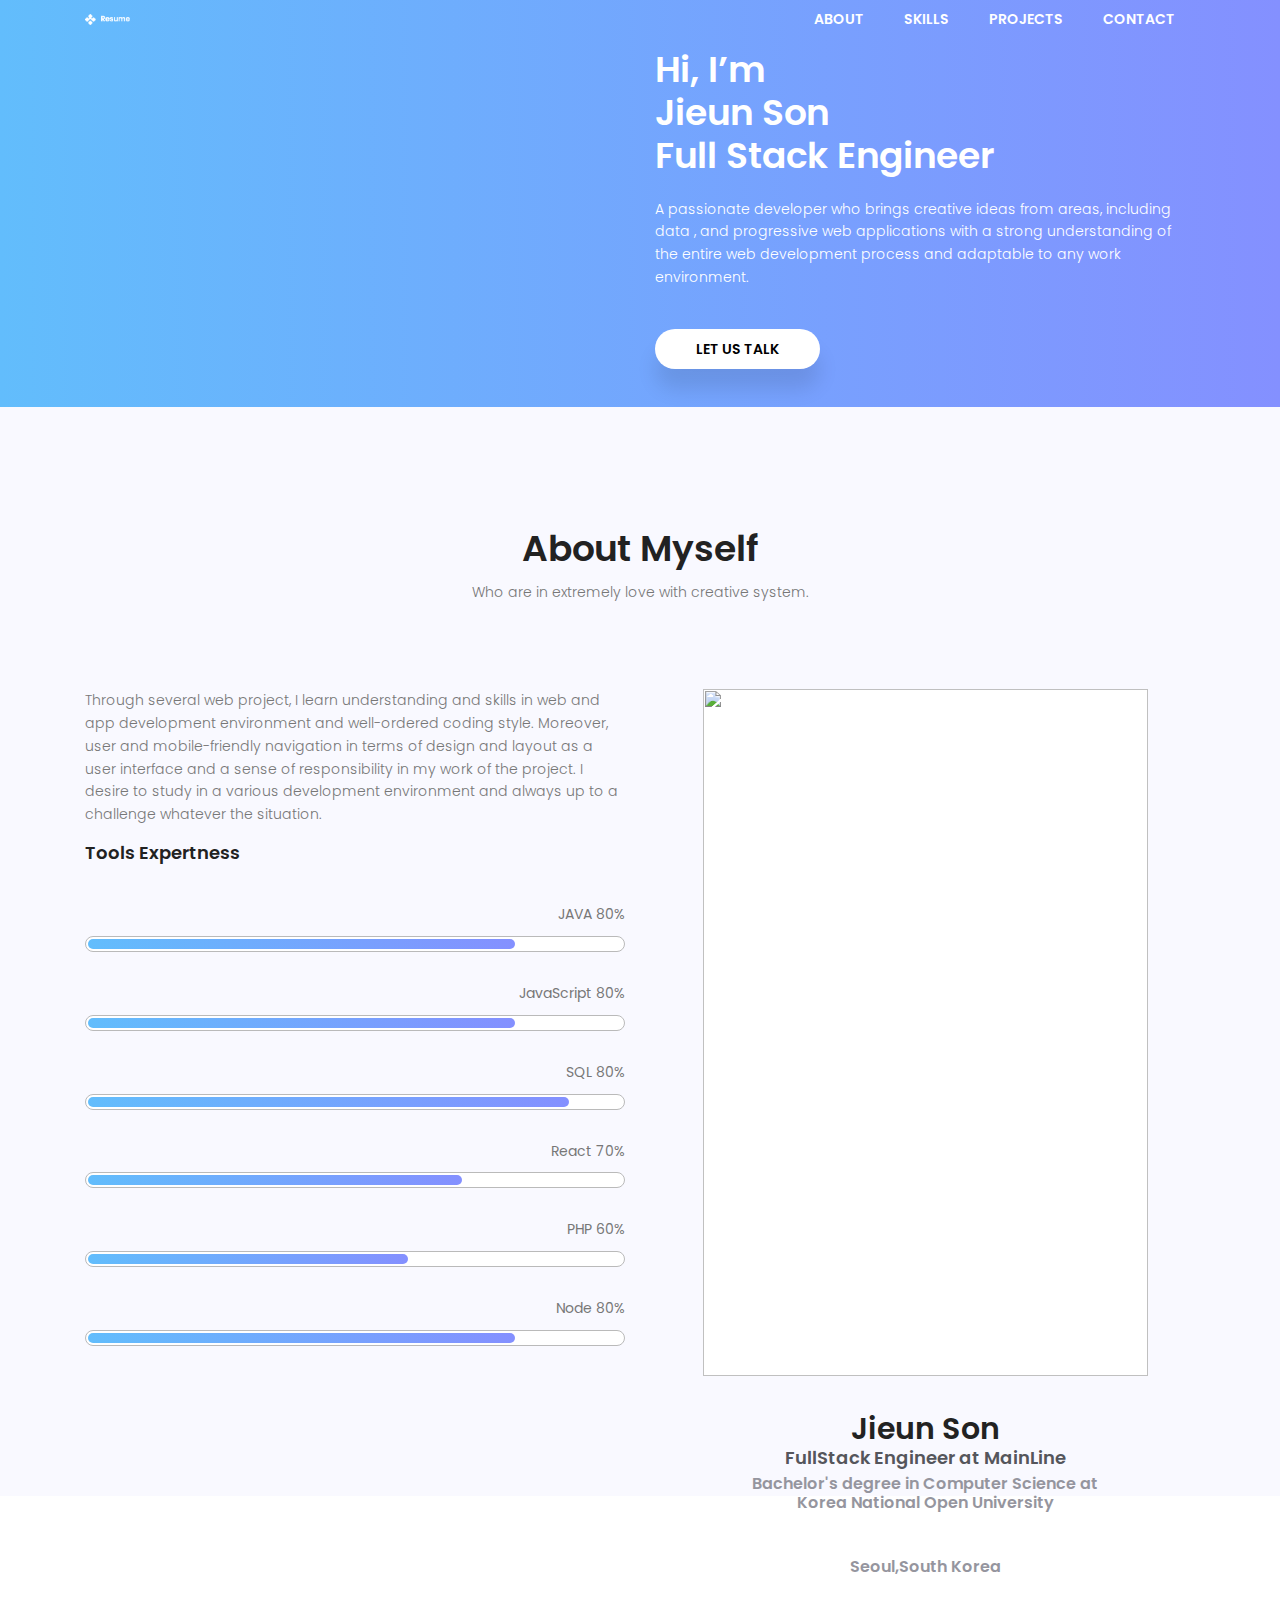
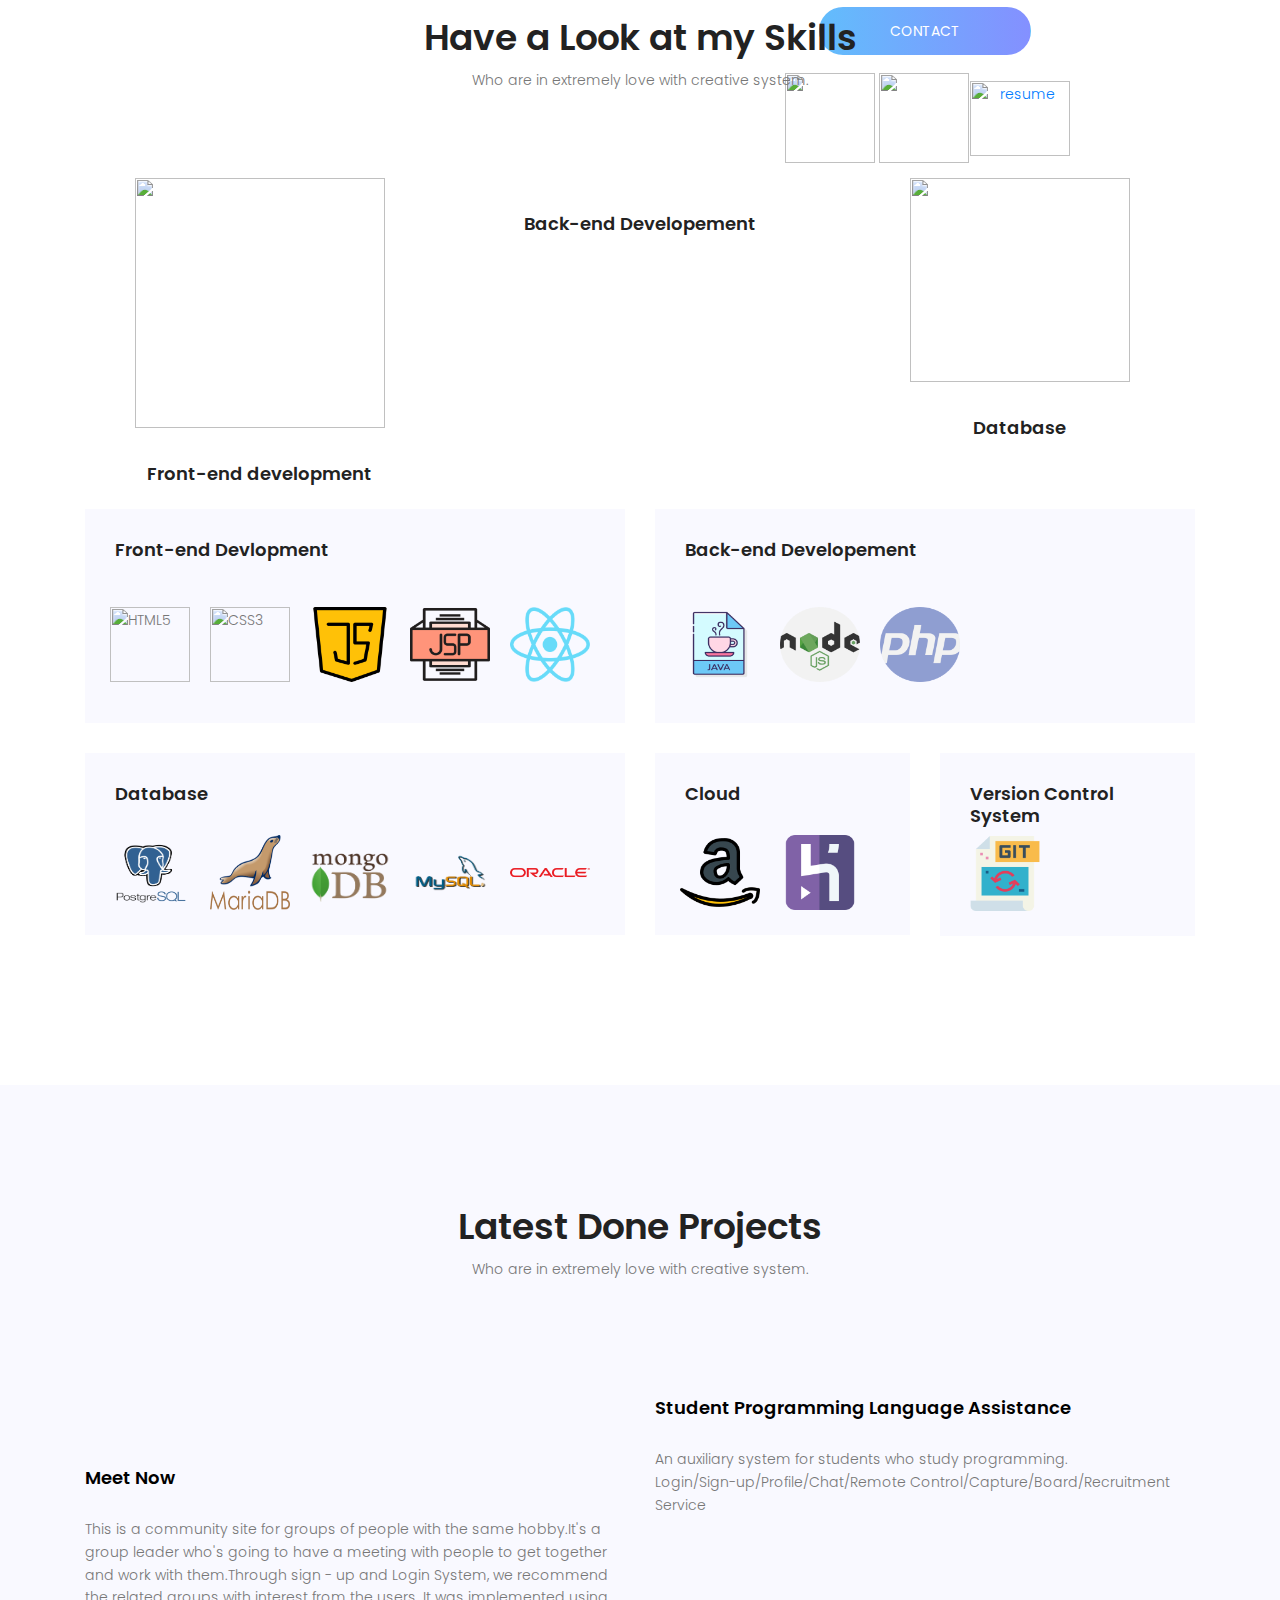
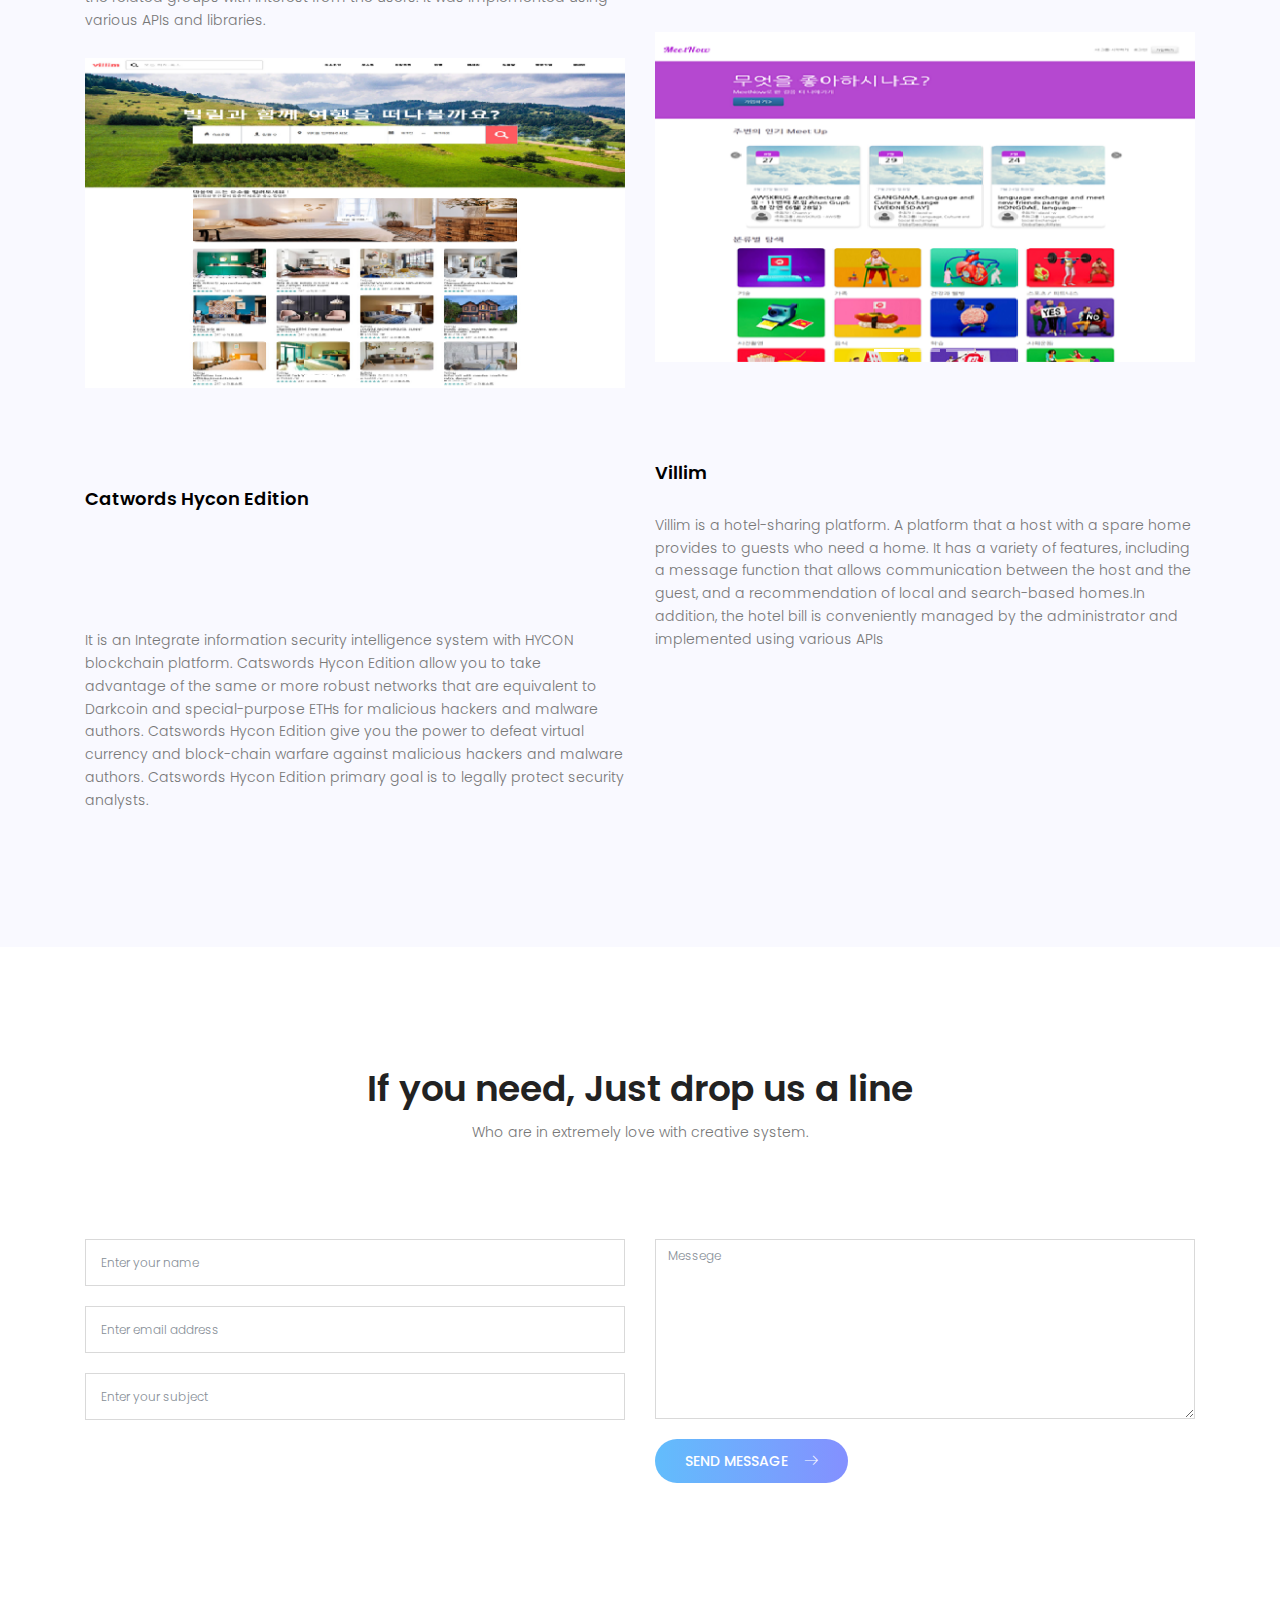
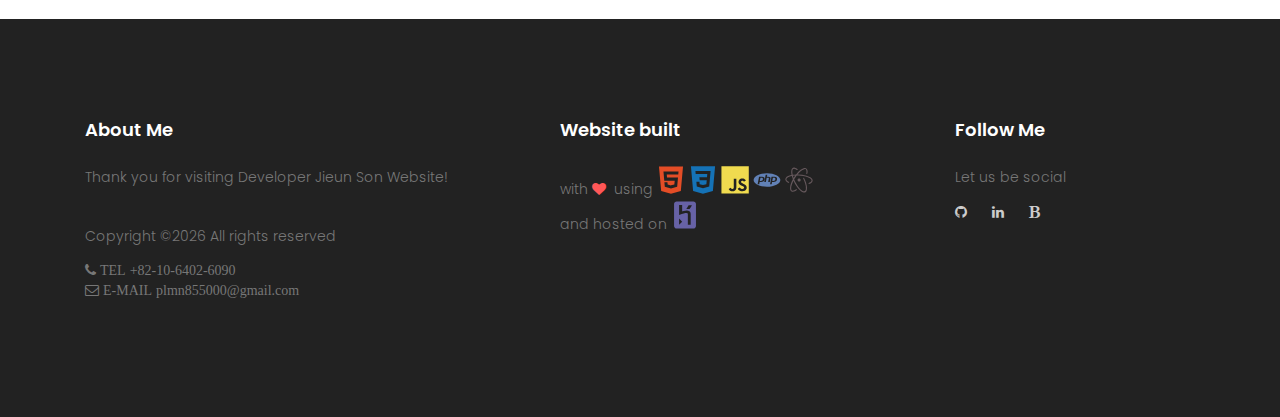
==== index.html @ c56b4673 "responsive web is added" ====
﻿<html lang="zxx" class="no-js">

<head>
	<!-- <script src="http://ajax.googleapis.com/ajax/libs/jquery/1.9.1/jquery.min.js"></script> -->
	<!-- for loading -->
	<script src="https://ajax.googleapis.com/ajax/libs/jquery/2.2.4/jquery.min.js"></script>
	<script src="http://cdnjs.cloudflare.com/ajax/libs/modernizr/2.8.3/modernizr.js"></script>
	<!-- Mobile Specific Meta -->
	<meta name="viewport" content="width=device-width, initial-scale=1.0, user-scalable=0,maximum-scale=1.0, minimum-scale=1.0,shrink-to-fit=yes, target-densitydpi=device-dpi">

	<!-- Favicon-->
	<link rel="shortcut icon" href="img/fav.png">
	<!-- Author Meta -->
	<meta name="author" content="colorlib">
	<!-- Meta Description -->
	<meta name="description" content="">
	<!-- Meta Keyword -->
	<meta name="keywords" content="">
	<!-- meta character set -->
	<meta charset="UTF-8">
	<!-- Site Title -->
	<title>JieunSon</title>

	<link href="https://fonts.googleapis.com/css?family=Poppins:100,200,400,300,500,600,700" rel="stylesheet">
	<!--
			CSS
			============================================= -->
	<link rel="stylesheet" href="css/linearicons.css">
	<link rel="stylesheet" href="css/font-awesome.min.css">
	<link rel="stylesheet" href="css/bootstrap.css">
	<link rel="stylesheet" href="css/magnific-popup.css">
	<link rel="stylesheet" href="css/owl.carousel.css">
	<link rel="stylesheet" href="css/main.css">
	<link rel="stylesheet" href="css/profile.css?after">
	<link rel="stylesheet" href="https://cdn.rawgit.com/konpa/devicon/df6431e323547add1b4cf45992913f15286456d3/devicon.min.css">
	<link href="css/profile.css" media="screen and (min-width: 1080px) and (max-width: 1024px)" rel="stylesheet">

</head>

<body>
	<!--loading bar -->
	<!-- <img style="margin:150px 0px 0px -200px;position:absolute;top:25%;left:59%;padding:5px;" src="img/loading/Preloader_3.gif" alt=""> -->
	<div class="se-pre-con"><img id="loadingIcon" src="img/loading/Preloader_3.gif" alt=""> </div>

	<!-- <span class="loader"><span class="loader-inner"></span></span> -->

	<!-- start banner Area -->
	<section class="banner-area" id="home">
		<!-- Start Header Area -->
		<header class="default-header">
			<nav class="navbar navbar-expand-lg  navbar-light">
				<div class="container">
					<a class="navbar-brand" href="index.html">
						<img style="width:45px" src="img/logo.png" alt="">
					</a>
					<button class="navbar-toggler" type="button" data-toggle="collapse" data-target="#navbarSupportedContent" aria-controls="navbarSupportedContent" aria-expanded="false" aria-label="Toggle navigation">
						<span class="text-white lnr lnr-menu"></span>
					</button>

					<div class="collapse navbar-collapse justify-content-end align-items-center" id="navbarSupportedContent">
						<ul class="navbar-nav">
							<!-- <li><a href="#home">Home</a></li> -->
							<li><a href="#about">About</a></li>
							<li><a href="#skills">skills</a></li>
							<!-- <li><a href="#service">Service</a></li> -->
							<li><a href="#project">Projects</a></li>
							<li><a href="#contact">Contact</a></li>
							<!-- Dropdown -->
							<li class="dropdown">
								<a class="dropdown-toggle" href="#" id="navbardrop" data-toggle="dropdown" style="display: none;">
									Pages
								</a>
								<div class="dropdown-menu" style="display:none;">
									<a class="dropdown-item" href="generic.html">Generic</a>
									<a class="dropdown-item" href="elements.html">Elements</a>
								</div>
							</li>
						</ul>
					</div>
				</div>
			</nav>
		</header>
		<!-- End Header Area -->
		<div class="container">
			<div class="row justify-content-start align-items-center">
				<div class="col-lg-6 col-md-12 no-padding banner-right">
					<img class="img-fluid" src="img/headerProfileImg.png" alt="">
				</div>
				<div class="col-lg-6 col-md-12 banner">
					<h1 class="text-white">
						Hi, I’m <br>
						<span>Jieun Son</span> <br>
						Full Stack Engineer
					</h1>
					<p class="mx-auto text-white  mt-20 mb-40">
						A passionate developer who brings creative ideas from areas, including
						data , and progressive web
						applications with a strong understanding of the entire web
						development process and adaptable to any work environment.
					</p>
					<a id="talkBt" href="#contact" class="text-uppercase header-btn"><span>Let Us Talk</span></a>
				</div>
			</div>
		</div>
	</section>
	<!-- End banner Area -->



	<!-- Start about Area -->
	<section class="about-area section-gap" id="about">
		<div class="container">
			<div class="row d-flex justify-content-center">
				<div class="menu-content pb-70 col-lg-8">
					<div class="title text-center">
						<h1 class="mb-10">About Myself</h1>
						<p>Who are in extremely love with creative system.</p>
					</div>
				</div>
			</div>
			<div class="row">
				<div class="col-lg-6 about-left">
					<p>
						Through several web project, I learn understanding and skills in web and app development environment and well-ordered coding style. Moreover, user and mobile-friendly navigation in terms of design and layout as a user interface and a
						sense of responsibility in my work of the project. I desire to study in a various development environment and always up to a challenge whatever the situation.
					</p>
					<h4 class="pb-40">Tools Expertness</h4>
					<div class="skillbar" data-percent="80%">
						<div class="skill-bar-percent">JAVA 80%</div>
						<div class="skillwrap">
							<div class="skillbar-bar" style="width: 80%;"></div>
						</div>
					</div>

					<div class="skillbar" data-percent="80%">
						<div class="skill-bar-percent">JavaScript 80%</div>
						<div class="skillwrap">
							<div class="skillbar-bar" style="width:80%;"></div>
						</div>
					</div>

					<div class="skillbar" data-percent="80%">
						<div class="skill-bar-percent">SQL 80%</div>
						<div class="skillwrap">
							<div class="skillbar-bar" style="width: 90%;"></div>
						</div>
					</div>

					<div class="skillbar" data-percent="70%">
						<div class="skill-bar-percent">React 70%</div>
						<div class="skillwrap">
							<div class="skillbar-bar" style="width: 70%;"></div>
						</div>
					</div>

					<div class="skillbar" data-percent="60%">
						<div class="skill-bar-percent">PHP 60%</div>
						<div class="skillwrap">
							<div class="skillbar-bar" style="width: 60%;"></div>
						</div>
					</div>

					<div class="skillbar" data-percent="80%">
						<div class="skill-bar-percent">Node 80%</div>
						<div class="skillwrap">
							<div class="skillbar-bar" style="width: 80%;"></div>
						</div>
					</div>
				</div>
				<div class="col-lg-6 about-right justify-content-center d-flex">
					<div class="myself-wrap">
						<img class="img-fluid" src="img/aboutProfileImg.png" alt="" style="width:100%;">
						<div class="desc" style="">
							<h2>Jieun Son</h2>
							<!-- <p class="pb-10">FullStack Engineer</p> -->
							<h4 class="pb-35" style="color:#55565c;margin-bottom:5px;">FullStack Engineer at MainLine</h4>
							<!-- <p><span class="lnr lnr-phone"></span> +82 10 6402 6090</p>
							<p><span class="lnr lnr-envelope"></span> plmn855000@gmail.com</p> -->
							<h5 style="color:#95959e;width:375px;">Bachelor's degree in Computer Science at Korea National Open University</h5>
							<br><br>
							<h5 style="color:#95959e;">Seoul,South Korea</h5>
							<a class="mt-30 text-uppercase talk-btn" href="#contact"><span>Contact</span></a>
							<div class="socialMediaIcons">
								<a href="https://github.com/JieunSon96" target="_blank"><img src="img/github.png" style="width:90px;" alt=""></a>
								<a href="https://www.linkedin.com/in/jieun-son-b55789144/" target="_blank"><img src="img/linkedin.png" style="width:90px;" alt=""></a>
								<a href="/document/JieunSonResume(FrontEnd).docx" download="resume"><img src="img/documentDownload.png" style="width:100px; height:75px;margin-left:-3px;" alt="resume"></a>
							</div>
						</div>
					</div>
				</div>
			</div>
		</div>
	</section>
	<!-- End about Area -->
	<a class="top-link hide" href="" id="js-top" style="display:none;">
		<img id="pageUpImg" src="img/pageup.png" alt="page up"></svg>
	</a>

	<!-- Start service Area -->
	<section class="service-area section-gap" id="skills">
		<div class="container">
			<div class="row d-flex justify-content-center">
				<div class="menu-content pb-70 col-lg-8">
					<div class="title text-center">
						<h1 class="mb-10">Have a Look at my Skills</h1>
						<p>Who are in extremely love with creative system.</p>
					</div>
				</div>
			</div>
			<div class="row" style="">
				<div class="col-lg-4 col-md-6" style="text-align:center;">
					<div class="icon" style="">
						<img src="img/frontEnd.png" alt="" style="width:250px; ">
					</div>
					<div class="dec">
						<h4 class="mt-35"><a>Front-end development</a></h4>
					</div>
				</div>

				<div class="col-lg-4 col-md-6" style="text-align:center;">
					<div class="icon">
						<img src="img/server.png" alt="">
					</div>
					<div class="dec">
						<h4 class="mt-35"><a>Back-end Developement</a></h4>
						<!-- <p class="mt-20">
									Implement optimal service by customizing the requirements required by customers.
								</p> -->
					</div>
				</div>

				<div class="col-lg-4 col-md-6" style="text-align:center;">
					<div class="icon">
						<img src="img/database.png" style="width:220px;height:204px;" alt="">
					</div>
					<div class="dec">
						<h4 class="mt-35"><a>Database</a></h4>
					</div>
				</div>
			</div>

			<div class="row" style="margin-top:25px;">

				<div class="col-lg-6 col-md-6 ">
					<div class="single-feature mb-30">
						<div class="title d-flex flex-row pb-20">
							<!-- <span class="lnr lnr-user"></span> -->
							<h4>Front-end Devlopment</h4>
						</div>
						<p>
							<div class="row">
								<div class="box">
	             <span tooltip="HTML">
									<img id="HTML" class="frontEndIcons" src="img/html.png" alt="HTML5"></span></div>
								<div class="box"> <span tooltip="CSS"><img id="css" class="frontEndIcons" src="img/css.png" alt="CSS3"></span></div>
								<div class="box"><span tooltip="JavaScript"><img id="js" class="frontEndIcons" src="img/js.png" alt="JS"></span></div>
								<div class="box"><span tooltip="JSP"><img id="jsp" class="frontEndIcons" src="img/jsp.png" alt="JSP"></span></div>
								<div class="box"><span tooltip="React"><img id="react" class="frontEndIcons" src="img/react.png" alt="React"></span></div>
							</div>
						</p>
					</div>
	</div>

	<div class="col-lg-6 col-md-6 ">
					<div class="single-feature mb-30">
						<div class="title d-flex flex-row pb-20">
							<!-- <span class="lnr lnr-user"></span> -->
							<h4>Back-end Developement</h4>
						</div>
						<p>
							<div class="row" >

								<div class="box"><span tooltip="Java"><img class="backEndIcons" src="img/java.png" alt="JAVA"></span></div>
								<div class="box"><span tooltip="Node.js"><img class="backEndIcons" src="img/nodejs.png" alt="Node.js"></span></div>
								<div class="box"><span tooltip="PHP"><img class="backEndIcons" src="img/php.png" alt="PHP"></span></div>

					</div>
						</p>
					</div>
</div>

				<div class="col-lg-6 col-md-6 ">
					<div class="single-feature mb-30">
						<div class="title d-flex flex-row pb-20">
							<!-- <span class="lnr lnr-phone"></span> -->
							<h4><a>Database</a></h4>
						</div>
						<div class="boxwrap row">
							<div class="box"><span tooltip="PostgreSQL"><img class="databaseIcons" src="img/postgresql.png" alt="PostgreSQL"></span></div>
							<div class="box"><span tooltip="MariaDB"><img class="databaseIcons" src="img/mariadb.png" alt="MariaDB"></span></div>
							<div class="box"><span tooltip="MongoDB"><img class="databaseIcons" src="img/mongodb.png" alt="MongoDB"></span></div>
							<div class="box"><span tooltip="MySQL"><img class="databaseIcons" src="img/mysql.png" alt="MySQL"></span></div>
								<div class="box"><span tooltip="Oracle"><img class="databaseIcons" src="img/oracle.png" alt="Oracle"></span></div>
						</div>
						<!-- <p>
									Usage of the Internet is becoming more common due to rapid advancement of technology and power.
								</p> -->
					</div>
				</div>
				<div class="col-lg-3 col-md-3 ">
					<div class="single-feature">
						<div class="title d-flex flex-row pb-20">
							<!-- <span class="lnr lnr-rocket"></span> -->
							<h4><a>Cloud</a></h4>
						</div>
						<div class="boxwrap row">
							<div class="box"><span tooltip="AWS"><img class="cloudIcons" src="img/amazon.png" alt="AWS"></span></div>
							<div class="box"><span tooltip="Heroku"><img class="cloudIcons" src="img/heroku.png" alt="Heroku"></span></div>
						</div>
						<!-- <p>
									Usage of the Internet is becoming more common due to rapid advancement of technology and power.
								</p> -->
					</div>
				</div>
				<div class="col-lg-3 col-md-3 ">
					<div class="single-feature">
						<div class="title d-flex flex-row pb-19">
							<!-- <span class="lnr lnr-rocket"></span> -->
							<h4>Version Control System</h4>
						</div>
						<div class="boxwrap row">
							<div class="box"><span tooltip="Git"><img class="versionControlIcons" src="img/git.png" alt="GIT"></span></div>
						</div>
						<!-- <p>
									Usage of the Internet is becoming more common due to rapid advancement of technology and power.
								</p> -->
					</div>
				</div>


</div>
		</div>
	</section>
	<!-- End service Area -->
	<!-- Start qualification Area -->
	<!-- <section class="qualification-area pt-100 pb-80">
				<div class="container">
					<div class="row d-flex justify-content-center">
						<div class="menu-content pb-20 col-lg-8">
							<div class="title text-center">
								<h1 class="mb-10">My Qualifications</h1>
								<p>Who are in extremely love with creative system.</p>
							</div>
						</div>
					</div>
					<div class="row d-flex justify-content-center">
						<div class="col-lg-6 col-md-6 qty-left">
							<div class="single-qly">
								<h3 class="text-uppercase">EchoIT</h3>
								<p>Oct 2018 to Present</p>
								<h4 class="pt-20 pb-20">Creative Java Web  Developer</h4>
								<p>
									Java Web developer
								</p>
							</div>
							<div class="btm-border d-block mx-auto"></div>
							<div class="single-qly">
								<h3 class="text-uppercase">Ernst&Young Korea</h3>
								<p>Sep 2017 to Dec</p>
								<h4 class="pt-20 pb-20">New Billing System Project Intern</h4>
								<p>
									Manage supporting of Billing process and <br>new billing system implementation project
								</p>
							</div>
						</div>
						<div class="col-lg-6 col-md-6 qty-right">
							<div class="single-qly">
								<h4 class="pb-20">Bachelor of Science (Honours) in Computer Science</h4>
								<p><b>Session</b>: 2018-03</p>
								<p><b>Result</b>:  4.3 (In the Scale of 4.5)</p>
							</div>
							<div class="btm-border d-block mx-auto"></div>
							<div class="single-qly">
								<h4 class="pb-20">Bachelor of Science (Honours) in International Accounting</h4>
								<p><b>Session</b>: 2017-03</p>
								<p><b>Result</b>:  3.0 (In the Scale of 4.5)</p>
							</div>
							<div class="btm-border d-block mx-auto"></div>
							<div class="single-qly">
								<h4 class="pb-20">Higher Diploma in Management (Hospitality) </h4>
								<p><b>Session</b>: 2015-09</p>
								<p><b>Result</b>:  85% (In the Scale of 100%)</p>
							</div>
						</div>
					</div>
				</div>
			</section> -->
	<!-- End qualification Area -->

	<!-- Start project Area -->
	<section class="project-area section-gap" id="project">
		<div class="container">
			<div class="row d-flex justify-content-center">
				<div class="menu-content pb-70 col-lg-8">
					<div class="title text-center">
						<h1 class="mb-10">Latest Done Projects</h1>
						<p>Who are in extremely love with creative system.</p>
					</div>
				</div>
			</div>
			<div class="row">
				<div class="col-lg-6 project-left">
					<div class="single-project pb-100">
						<object type="text/html" style="width:100%;" height="340" data="//www.youtube.com/embed/ah0VsdfVNAE" allowFullScreen></object>
						<h4 class="pt-100 pb-30">
							<a href="#">Meet Now</a></h4>
						<p>
							This is a community site for groups of people with the same hobby.It's a group leader who's going to have a meeting with people to get together and work with them.Through sign - up and Login System, we recommend the related groups with
							interest from the users. It was implemented using various APIs and libraries.
						</p>
					</div>
					<div class="single-project">
						<div id="carouselExampleIndicators" class="carousel slide" data-ride="carousel" style="position:relative;top:-10vh;">
							<ol class="carousel-indicators">
								<li data-target="#carouselExampleIndicators" data-slide-to="0" class="active"></li>
								<li data-target="#carouselExampleIndicators" data-slide-to="1"></li>
								<li data-target="#carouselExampleIndicators" data-slide-to="2"></li>
							</ol>
							<div class="carousel-inner">
								<div class="carousel-item active">
									<img class="d-block w-100" src="img/villim_1.png" alt="1">
								</div>
								<div class="carousel-item">
									<img class="d-block w-100" src="img/villim_2.png" alt="2">
								</div>
								<div class="carousel-item">
									<img class="d-block w-100" src="img/villim_3.png" alt="3">
								</div>
								<div class="carousel-item">
									<img class="d-block w-100" src="img/villim_4.png" alt="4">
								</div>
								<div class="carousel-item">
									<img class="d-block w-100" src="img/villim_5.png" alt="5">
								</div>
								<div class="carousel-item">
									<img class="d-block w-100" src="img/villim_6.png" alt="6">
								</div>
								<div class="carousel-item">
									<img class="d-block w-100" src="img/villim_7.png" alt="7">
								</div>
								<div class="carousel-item">
									<img class="d-block w-100" src="img/villim_8.png" alt="8">
								</div>
								<div class="carousel-item">
									<img class="d-block w-100" src="img/villim_9.png" alt="9">
								</div>
								<div class="carousel-item">
									<img class="d-block w-100" src="img/villim_10.png" alt="10">
								</div>
								<div class="carousel-item">
									<img class="d-block w-100" src="img/villim_11.png" alt="11">
								</div>
								<div class="carousel-item">
									<img class="d-block w-100" src="img/villim_12.png" alt="12">
								</div>
								<div class="carousel-item">
									<img class="d-block w-100" src="img/villim_13.png" alt="13">
								</div>
								<div class="carousel-item">
									<img class="d-block w-100" src="img/villim_14.png" alt="14">
								</div>
								<div class="carousel-item">
									<img class="d-block w-100" src="img/villim_15.png" alt="15">
								</div>
								<div class="carousel-item">
									<img class="d-block w-100" src="img/villim_16.png" alt="16">
								</div>
								<div class="carousel-item">
									<img class="d-block w-100" src="img/villim_17.png" alt="17">
								</div>

								<div class="carousel-item">
									<img class="d-block w-100" src="img/villim_18.png" alt="18">
								</div>

								<div class="carousel-item">
									<img class="d-block w-100" src="img/villim_19.png" alt="19">
								</div>

								<div class="carousel-item">
									<img class="d-block w-100" src="img/villim_21.png" alt="20">
								</div>

								<div class="carousel-item">
									<img class="d-block w-100" src="img/villim_20.png" alt="21">
								</div>

								<div class="carousel-item">
									<img class="d-block w-100" src="img/villim_22.png" alt="22">
								</div>

								<div class="carousel-item">
									<img class="d-block w-100" src="img/villim_23.png" alt="23">
								</div>

							</div>
							<a class="carousel-control-prev" href="#carouselExampleIndicators" role="button" data-slide="prev">
								<span class="carousel-control-prev-icon" aria-hidden="true"></span>
								<span class="sr-only">이전</span>
							</a>
							<a class="carousel-control-next" href="#carouselExampleIndicators" role="button" data-slide="next">
								<span class="carousel-control-next-icon" aria-hidden="true"></span>
								<span class="sr-only">다음</span>
							</a>
						</div>
						<!--<img class="img-fluid" src="img/l3.jpg" alt="">-->
						<h4 class="pt-100 pb-30" style="position:relative;top:-10vh;"><a href="https://devpost.com/software/the-second-word-of-these-cats">Catwords Hycon Edition</a></h4>
						<p>
							It is an Integrate information security intelligence system with HYCON blockchain platform.
							Catswords Hycon Edition allow you to take advantage of the same or more robust networks that are equivalent to Darkcoin and special-purpose ETHs for malicious hackers and malware authors.
							Catswords Hycon Edition give you the power to defeat virtual currency and block-chain warfare against malicious hackers and malware authors.
							Catswords Hycon Edition primary goal is to legally protect security analysts.
						</p>

					</div>
				</div>
				<div class="col-lg-6 project-right">
					<div class="single-project">
						<h4 class="pt-30 pb-30"><a href="#">Student Programming Language Assistance</a></h4>
						<p class=" pb-100">
							An auxiliary system for students who study programming.
							<br>Login/Sign-up/Profile/Chat/Remote Control/Capture/Board/Recruitment Service
						</p>

						<div id="carouselExampleIndicators" class="carousel slide" data-ride="carousel">
							<ol class="carousel-indicators">
								<li data-target="#carouselExampleIndicators" data-slide-to="0" class="active"></li>
								<li data-target="#carouselExampleIndicators" data-slide-to="1"></li>
								<li data-target="#carouselExampleIndicators" data-slide-to="2"></li>
							</ol>
							<div class="carousel-inner">
								<div class="carousel-item active">
									<img class="d-block w-100" src="img/meetNow_1.png" alt="1">
								</div>
								<div class="carousel-item">
									<img class="d-block w-100" src="img/meetNow_2.png" alt="2">
								</div>
								<div class="carousel-item">
									<img class="d-block w-100" src="img/meetNow_3.png" alt="3">
								</div>
								<div class="carousel-item">
									<img class="d-block w-100" src="img/meetNow_4.png" alt="4">
								</div>
								<div class="carousel-item">
									<img class="d-block w-100" src="img/meetNow_5.png" alt="5">
								</div>
								<div class="carousel-item">
									<img class="d-block w-100" src="img/meetNow_6.png" alt="6">
								</div>
								<div class="carousel-item">
									<img class="d-block w-100" src="img/meetNow_7.png" alt="7">
								</div>
								<div class="carousel-item">
									<img class="d-block w-100" src="img/meetNow_8.png" alt="8">
								</div>
								<div class="carousel-item">
									<img class="d-block w-100" src="img/meetNow_9.png" alt="9">
								</div>
								<div class="carousel-item">
									<img class="d-block w-100" src="img/meetNow_10.png" alt="10">
								</div>
								<div class="carousel-item">
									<img class="d-block w-100" src="img/meetNow_11.png" alt="11">
								</div>
								<div class="carousel-item">
									<img class="d-block w-100" src="img/meetNow_12.png" alt="12">
								</div>
								<div class="carousel-item">
									<img class="d-block w-100" src="img/meetNow_13.png" alt="13">
								</div>
								<div class="carousel-item">
									<img class="d-block w-100" src="img/meetNow_14.png" alt="14">
								</div>
								<div class="carousel-item">
									<img class="d-block w-100" src="img/meetNow_15.png" alt="15">
								</div>
								<div class="carousel-item">
									<img class="d-block w-100" src="img/meetNow_16.png" alt="16">
								</div>

							</div>
							<a class="carousel-control-prev" href="#carouselExampleIndicators" role="button" data-slide="prev">
								<span class="carousel-control-prev-icon" aria-hidden="true"></span>
								<span class="sr-only">이전</span>
							</a>
							<a class="carousel-control-next" href="#carouselExampleIndicators" role="button" data-slide="next">
								<span class="carousel-control-next-icon" aria-hidden="true"></span>
								<span class="sr-only">다음</span>
							</a>
						</div>

					</div>
					<div class="single-project">
						<h4 class="pt-100 pb-30"><a href="#">Villim</a></h4>
						<p class=" pb-30">
							Villim is a hotel-sharing platform. A platform that a host with a spare home provides to guests who need a home. It has a variety of features, including a message function that allows communication between the host and the guest, and a
							recommendation of local and search-based homes.In addition, the hotel bill is conveniently managed by the administrator and implemented using various APIs
						</p>

						<object type="text/html" style="width:100%;" height="340" data="//www.youtube.com/embed/-gQIuFIvlLM" allowFullScreen></object>
					</div>
				</div>
			</div>
		</div>
	</section>
	<!-- End project Area -->

	<!-- Start feature Area -->
	<!-- <section class="feature-area pt-100">
				<div class="container">
					<div class="row d-flex justify-content-center">
						<div class="menu-content pb-70 col-lg-8">
							<div class="title text-center">
								<h1 class="mb-10">Some Features that Made us Unique</h1>
								<p>Who are in extremely love with creative system.</p>
							</div>
						</div>
					</div>
					<div class="row">
						<div class="col-lg-4 col-md-6 ">
							<div class="single-feature mb-30">
								<div class="title d-flex flex-row pb-20">
									<span class="lnr lnr-user"></span>
									<h4><a href="#">Expert Technicians</a></h4>
								</div>
								<p>
									Usage of the Internet is becoming more common due to rapid advancement of technology and power.
								</p>
							</div>
						</div>
						<div class="col-lg-4 col-md-6 ">
							<div class="single-feature mb-30">
								<div class="title d-flex flex-row pb-20">
									<span class="lnr lnr-license"></span>
									<h4><a href="#">Professional Service</a></h4>
								</div>
								<p>
									Usage of the Internet is becoming more common due to rapid advancement of technology and power.
								</p>
							</div>
						</div>
						<div class="col-lg-4 col-md-6 ">
							<div class="single-feature mb-30">
								<div class="title d-flex flex-row pb-20">
									<span class="lnr lnr-phone"></span>
									<h4><a href="#">Great Support</a></h4>
								</div>
								<p>
									Usage of the Internet is becoming more common due to rapid advancement of technology and power.
								</p>
							</div>
						</div>
						<div class="col-lg-4 col-md-6 ">
							<div class="single-feature">
								<div class="title d-flex flex-row pb-20">
									<span class="lnr lnr-rocket"></span>
									<h4><a href="#">Technical Skills</a></h4>
								</div>
								<p>
									Usage of the Internet is becoming more common due to rapid advancement of technology and power.
								</p>
							</div>
						</div>
						<div class="col-lg-4 col-md-6 ">
							<div class="single-feature">
								<div class="title d-flex flex-row pb-20">
									<span class="lnr lnr-diamond"></span>
									<h4><a href="#">Highly Recomended</a></h4>
								</div>
								<p>
									Usage of the Internet is becoming more common due to rapid advancement of technology and power.
								</p>
							</div>
						</div>
						<div class="col-lg-4 col-md-6 ">
							<div class="single-feature">
								<div class="title d-flex flex-row pb-20">
									<span class="lnr lnr-bubble"></span>
									<h4><a href="#">Positive Reviews</a></h4>
								</div>
								<p>
									Usage of the Internet is becoming more common due to rapid advancement of technology and power.
								</p>
							</div>
						</div>
					</div>
				</div>
			</section> -->
	<!-- End feature Area -->

	<!-- start contact Area -->
	<section class="contact-area section-gap" id="contact">
		<div class="container">
			<div class="row d-flex justify-content-center">
				<div class="menu-content pb-20 col-lg-8">
					<div class="title text-center">
						<h1 class="mb-10">If you need, Just drop us a line</h1>
						<p>Who are in extremely love with creative system.</p>
					</div>
				</div>
			</div>


			<div class="form-area mt-60" class="contact-form text-right">
				<div class="row">
					<div class="col-lg-6 form-group">
						<input id="name" name="name" placeholder="Enter your name" onfocus="this.placeholder = ''" onblur="this.placeholder = 'Enter your name'" class="common-input mb-20 form-control" required="" type="text">

						<input id="email" name="email" placeholder="Enter email address" pattern="[A-Za-z0-9._%+-]+@[A-Za-z0-9.-]+\.[A-Za-z]{1,63}$" onfocus="this.placeholder = ''" onblur="this.placeholder = 'Enter email address'"
							class="common-input mb-20 form-control" required="" type="email">

						<input id="subject" name="subject" placeholder="Enter your subject" onfocus="this.placeholder = ''" onblur="this.placeholder = 'Enter your subject'" class="common-input mb-20 form-control" required="" type="text">
					</div>
					<div class="col-lg-6 form-group">
						<textarea id="message" class="common-textarea mt-10 form-control" name="message" placeholder="Messege" onfocus="this.placeholder = ''" onblur="this.placeholder = 'Messege'" required=""></textarea>
						<button class="primary-btn mt-20" id="sendMsgBt">Send Message<span class="lnr lnr-arrow-right"></span></button>
						<div class="alert-msg">
						</div>
					</div>
				</div>
			</div>

		</div>
	</section>

	<!-- end contact Area -->


	<!-- start footer Area -->
	<footer class="footer-area section-gap">
		<div class="container">
			<div class="row">
				<div class="col-lg-5  col-md-6 col-sm-6">
					<div class="single-footer-widget">
						<h6>About Me</h6>
						<p>
							Thank you for visiting Developer Jieun Son Website!
						</p>

						<p class="footer-text">Copyright &copy;<script>
								document.write(new Date().getFullYear());
							</script> All rights reserved</p>
						<i class="fa fa-phone" aria-hidden="true" style="margin-bottom:6px;"> TEL +82-10-6402-6090</i><br>
						<i class="fa fa-envelope-o" aria-hidden="true"> E-MAIL plmn855000@gmail.com</i>
						<!-- | This template is made with <i class="fa fa-heart-o" aria-hidden="true"></i> by <a href="https://jieunson96.github.io/profile/" target="_blank">JieunSon</a> -->
						<!-- Link back to Colorlib can't be removed. Template is licensed under CC BY 3.0. -->
					</div>
				</div>
			<div class="load-html" id="footer" data-source="footer.html"></div>
				<div class="col-lg-2 col-md-6 col-sm-6 social-widget">
					<div class="single-footer-widget">
						<h6>Follow Me</h6>
						<p>Let us be social</p>
						<div class="footer-social d-flex align-items-center">
							<a href="https://github.com/JieunSon96" target="_blank"><i class="fa fa-github"></i></a>
							<a href="https://www.linkedin.com/in/jieun-son-b55789144/" target="_blank"><i class="fa fa-linkedin"></i></a>
							<a href="https://blog.naver.com/plmn8550" target="_blank"><i class="fa fa-bold"></i></a>
							<!-- <a href="#"><i class="fa fa-faceb"></i></a>
									<a href="#"><i class="fa fa-behance"></i></a> -->
						</div>
					</div>
				</div>
			</div>
		</div>
	</footer>
	<!-- End footer Area -->

	<script src="js/vendor/jquery-2.2.4.min.js"></script>
	<script src="https://cdnjs.cloudflare.com/ajax/libs/popper.js/1.11.0/umd/popper.min.js" integrity="sha384-b/U6ypiBEHpOf/4+1nzFpr53nxSS+GLCkfwBdFNTxtclqqenISfwAzpKaMNFNmj4" crossorigin="anonymous"></script>
	<script src="js/vendor/bootstrap.min.js"></script>
	<script src="js/jquery.ajaxchimp.min.js"></script>
	<script src="js/jquery.magnific-popup.min.js"></script>
	<script src="js/parallax.min.js"></script>
	<script src="js/owl.carousel.min.js"></script>
	<script src="js/jquery.sticky.js"></script>

	<script src="js/main.js"></script>

	<script type="text/javascript">
		//loading function
		$(window).load(function() {
			// Animate loader off screen
			$(".se-pre-con").fadeOut("slow");
		});

		//pageUp scrollFunction
		// Set a variable for our button element.
		const scrollToTopButton = document.getElementById('js-top');

		function scrollFunction() {
			if (document.body.scrollTop > 30 || document.documentElement.scrollTop > 30) {
				scrollToTopButton.style.display = "block";
			} else {
				scrollToTopButton.style.display = "none";
			}
		}
		window.onscroll = function() {
			scrollFunction()
		};

		const scrollToTop = () => {
			// Let's set a variable for the number of pixels we are from the top of the document.
			const c = document.documentElement.scrollTop || document.body.scrollTop;
			// If that number is greater than 0, we'll scroll back to 0, or the top of the document.
			// We'll also animate that scroll with requestAnimationFrame:
			// https://developer.mozilla.org/en-US/docs/Web/API/window/requestAnimationFrame
			if (c > 0) {
				window.requestAnimationFrame(scrollToTop);
				// ScrollTo takes an x and a y coordinate.
				// Increase the '10' value to get a smoother/slower scroll!
				window.scrollTo(0, c - c / 10);
			}
		};

		// When the button is clicked, run our ScrolltoTop function above!
		scrollToTopButton.onclick = function(e) {
			e.preventDefault();
			scrollToTop();
		}

		//Footer html included
		$(function() {
			$(".load-html").each(function() {
				$(this).load(this.dataset.source);
			});
		});
		$('#sendMsgBt').click(function() {
			//alert("이름 : "+$('#name').val()+" 이멜: "+$('#email').val()+" 주제: "+$('#subject').val()+" 내용 : "+$('#message').val())
			$.ajax({
				method: 'POST',
				url: 'mail.php',
				data: {
					"name": $('#name').val(),
					"email": $('#email').val(),
					"subject": $('#subject').val(),
					"message": $('#message').val()

				},
				success: function(data) {
					var response = data.split(':"')[1].split('"')[0];
					if (response === "success") {
						alert("Thank you for sending an email! I will contact you soon.");
						$('#name').val("");
						$('#email').val("");
						$('#subject').val("");
						$('#message').val("");
					} else {
						alert("Sorry for the inconvenience.");
					}
				}

			})

		})
	</script>


</body>

</html>
---- css/linearicons.css ----
@font-face {
	font-family: 'Linearicons-Free';
	src:url('../fonts/Linearicons-Free.eot?w118d');
	src:url('../fonts/Linearicons-Free.eot?#iefixw118d') format('embedded-opentype'),
		url('../fonts/Linearicons-Free.woff2?w118d') format('woff2'),
		url('../fonts/Linearicons-Free.woff?w118d') format('woff'),
		url('../fonts/Linearicons-Free.ttf?w118d') format('truetype'),
		url('../fonts/Linearicons-Free.svg?w118d#Linearicons-Free') format('svg');
	font-weight: normal;
	font-style: normal;
}

.lnr {
	font-family: 'Linearicons-Free';
	speak: none;
	font-style: normal;
	font-weight: normal;
	font-variant: normal;
	text-transform: none;
	line-height: 1;

	/* Better Font Rendering =========== */
	-webkit-font-smoothing: antialiased;
	-moz-osx-font-smoothing: grayscale;
}

.lnr-home:before {
	content: "\e800";
}
.lnr-apartment:before {
	content: "\e801";
}
.lnr-pencil:before {
	content: "\e802";
}
.lnr-magic-wand:before {
	content: "\e803";
}
.lnr-drop:before {
	content: "\e804";
}
.lnr-lighter:before {
	content: "\e805";
}
.lnr-poop:before {
	content: "\e806";
}
.lnr-sun:before {
	content: "\e807";
}
.lnr-moon:before {
	content: "\e808";
}
.lnr-cloud:before {
	content: "\e809";
}
.lnr-cloud-upload:before {
	content: "\e80a";
}
.lnr-cloud-download:before {
	content: "\e80b";
}
.lnr-cloud-sync:before {
	content: "\e80c";
}
.lnr-cloud-check:before {
	content: "\e80d";
}
.lnr-database:before {
	content: "\e80e";
}
.lnr-lock:before {
	content: "\e80f";
}
.lnr-cog:before {
	content: "\e810";
}
.lnr-trash:before {
	content: "\e811";
}
.lnr-dice:before {
	content: "\e812";
}
.lnr-heart:before {
	content: "\e813";
}
.lnr-star:before {
	content: "\e814";
}
.lnr-star-half:before {
	content: "\e815";
}
.lnr-star-empty:before {
	content: "\e816";
}
.lnr-flag:before {
	content: "\e817";
}
.lnr-envelope:before {
	content: "\e818";
}
.lnr-paperclip:before {
	content: "\e819";
}
.lnr-inbox:before {
	content: "\e81a";
}
.lnr-eye:before {
	content: "\e81b";
}
.lnr-printer:before {
	content: "\e81c";
}
.lnr-file-empty:before {
	content: "\e81d";
}
.lnr-file-add:before {
	content: "\e81e";
}
.lnr-enter:before {
	content: "\e81f";
}
.lnr-exit:before {
	content: "\e820";
}
.lnr-graduation-hat:before {
	content: "\e821";
}
.lnr-license:before {
	content: "\e822";
}
.lnr-music-note:before {
	content: "\e823";
}
.lnr-film-play:before {
	content: "\e824";
}
.lnr-camera-video:before {
	content: "\e825";
}
.lnr-camera:before {
	content: "\e826";
}
.lnr-picture:before {
	content: "\e827";
}
.lnr-book:before {
	content: "\e828";
}
.lnr-bookmark:before {
	content: "\e829";
}
.lnr-user:before {
	content: "\e82a";
}
.lnr-users:before {
	content: "\e82b";
}
.lnr-shirt:before {
	content: "\e82c";
}
.lnr-store:before {
	content: "\e82d";
}
.lnr-cart:before {
	content: "\e82e";
}
.lnr-tag:before {
	content: "\e82f";
}
.lnr-phone-handset:before {
	content: "\e830";
}
.lnr-phone:before {
	content: "\e831";
}
.lnr-pushpin:before {
	content: "\e832";
}
.lnr-map-marker:before {
	content: "\e833";
}
.lnr-map:before {
	content: "\e834";
}
.lnr-location:before {
	content: "\e835";
}
.lnr-calendar-full:before {
	content: "\e836";
}
.lnr-keyboard:before {
	content: "\e837";
}
.lnr-spell-check:before {
	content: "\e838";
}
.lnr-screen:before {
	content: "\e839";
}
.lnr-smartphone:before {
	content: "\e83a";
}
.lnr-tablet:before {
	content: "\e83b";
}
.lnr-laptop:before {
	content: "\e83c";
}
.lnr-laptop-phone:before {
	content: "\e83d";
}
.lnr-power-switch:before {
	content: "\e83e";
}
.lnr-bubble:before {
	content: "\e83f";
}
.lnr-heart-pulse:before {
	content: "\e840";
}
.lnr-construction:before {
	content: "\e841";
}
.lnr-pie-chart:before {
	content: "\e842";
}
.lnr-chart-bars:before {
	content: "\e843";
}
.lnr-gift:before {
	content: "\e844";
}
.lnr-diamond:before {
	content: "\e845";
}
.lnr-linearicons:before {
	content: "\e846";
}
.lnr-dinner:before {
	content: "\e847";
}
.lnr-coffee-cup:before {
	content: "\e848";
}
.lnr-leaf:before {
	content: "\e849";
}
.lnr-paw:before {
	content: "\e84a";
}
.lnr-rocket:before {
	content: "\e84b";
}
.lnr-briefcase:before {
	content: "\e84c";
}
.lnr-bus:before {
	content: "\e84d";
}
.lnr-car:before {
	content: "\e84e";
}
.lnr-train:before {
	content: "\e84f";
}
.lnr-bicycle:before {
	content: "\e850";
}
.lnr-wheelchair:before {
	content: "\e851";
}
.lnr-select:before {
	content: "\e852";
}
.lnr-earth:before {
	content: "\e853";
}
.lnr-smile:before {
	content: "\e854";
}
.lnr-sad:before {
	content: "\e855";
}
.lnr-neutral:before {
	content: "\e856";
}
.lnr-mustache:before {
	content: "\e857";
}
.lnr-alarm:before {
	content: "\e858";
}
.lnr-bullhorn:before {
	content: "\e859";
}
.lnr-volume-high:before {
	content: "\e85a";
}
.lnr-volume-medium:before {
	content: "\e85b";
}
.lnr-volume-low:before {
	content: "\e85c";
}
.lnr-volume:before {
	content: "\e85d";
}
.lnr-mic:before {
	content: "\e85e";
}
.lnr-hourglass:before {
	content: "\e85f";
}
.lnr-undo:before {
	content: "\e860";
}
.lnr-redo:before {
	content: "\e861";
}
.lnr-sync:before {
	content: "\e862";
}
.lnr-history:before {
	content: "\e863";
}
.lnr-clock:before {
	content: "\e864";
}
.lnr-download:before {
	content: "\e865";
}
.lnr-upload:before {
	content: "\e866";
}
.lnr-enter-down:before {
	content: "\e867";
}
.lnr-exit-up:before {
	content: "\e868";
}
.lnr-bug:before {
	content: "\e869";
}
.lnr-code:before {
	content: "\e86a";
}
.lnr-link:before {
	content: "\e86b";
}
.lnr-unlink:before {
	content: "\e86c";
}
.lnr-thumbs-up:before {
	content: "\e86d";
}
.lnr-thumbs-down:before {
	content: "\e86e";
}
.lnr-magnifier:before {
	content: "\e86f";
}
.lnr-cross:before {
	content: "\e870";
}
.lnr-menu:before {
	content: "\e871";
}
.lnr-list:before {
	content: "\e872";
}
.lnr-chevron-up:before {
	content: "\e873";
}
.lnr-chevron-down:before {
	content: "\e874";
}
.lnr-chevron-left:before {
	content: "\e875";
}
.lnr-chevron-right:before {
	content: "\e876";
}
.lnr-arrow-up:before {
	content: "\e877";
}
.lnr-arrow-down:before {
	content: "\e878";
}
.lnr-arrow-left:before {
	content: "\e879";
}
.lnr-arrow-right:before {
	content: "\e87a";
}
.lnr-move:before {
	content: "\e87b";
}
.lnr-warning:before {
	content: "\e87c";
}
.lnr-question-circle:before {
	content: "\e87d";
}
.lnr-menu-circle:before {
	content: "\e87e";
}
.lnr-checkmark-circle:before {
	content: "\e87f";
}
.lnr-cross-circle:before {
	content: "\e880";
}
.lnr-plus-circle:before {
	content: "\e881";
}
.lnr-circle-minus:before {
	content: "\e882";
}
.lnr-arrow-up-circle:before {
	content: "\e883";
}
.lnr-arrow-down-circle:before {
	content: "\e884";
}
.lnr-arrow-left-circle:before {
	content: "\e885";
}
.lnr-arrow-right-circle:before {
	content: "\e886";
}
.lnr-chevron-up-circle:before {
	content: "\e887";
}
.lnr-chevron-down-circle:before {
	content: "\e888";
}
.lnr-chevron-left-circle:before {
	content: "\e889";
}
.lnr-chevron-right-circle:before {
	content: "\e88a";
}
.lnr-crop:before {
	content: "\e88b";
}
.lnr-frame-expand:before {
	content: "\e88c";
}
.lnr-frame-contract:before {
	content: "\e88d";
}
.lnr-layers:before {
	content: "\e88e";
}
.lnr-funnel:before {
	content: "\e88f";
}
.lnr-text-format:before {
	content: "\e890";
}
.lnr-text-format-remove:before {
	content: "\e891";
}
.lnr-text-size:before {
	content: "\e892";
}
.lnr-bold:before {
	content: "\e893";
}
.lnr-italic:before {
	content: "\e894";
}
.lnr-underline:before {
	content: "\e895";
}
.lnr-strikethrough:before {
	content: "\e896";
}
.lnr-highlight:before {
	content: "\e897";
}
.lnr-text-align-left:before {
	content: "\e898";
}
.lnr-text-align-center:before {
	content: "\e899";
}
.lnr-text-align-right:before {
	content: "\e89a";
}
.lnr-text-align-justify:before {
	content: "\e89b";
}
.lnr-line-spacing:before {
	content: "\e89c";
}
.lnr-indent-increase:before {
	content: "\e89d";
}
.lnr-indent-decrease:before {
	content: "\e89e";
}
.lnr-pilcrow:before {
	content: "\e89f";
}
.lnr-direction-ltr:before {
	content: "\e8a0";
}
.lnr-direction-rtl:before {
	content: "\e8a1";
}
.lnr-page-break:before {
	content: "\e8a2";
}
.lnr-sort-alpha-asc:before {
	content: "\e8a3";
}
.lnr-sort-amount-asc:before {
	content: "\e8a4";
}
.lnr-hand:before {
	content: "\e8a5";
}
.lnr-pointer-up:before {
	content: "\e8a6";
}
.lnr-pointer-right:before {
	content: "\e8a7";
}
.lnr-pointer-down:before {
	content: "\e8a8";
}
.lnr-pointer-left:before {
	content: "\e8a9";
}
---- css/main.css ----
/*--------------------------- Color variations ----------------------*/
/* Medium Layout: 1280px */
/* Tablet Layout: 768px */
/* Mobile Layout: 320px */
/* Wide Mobile Layout: 480px */
/* =================================== */
/*  Basic Style 
/* =================================== */
::-moz-selection {
  /* Code for Firefox */
  background-color: #8490ff;
  color: #fff;
}

::selection {
  background-color: #8490ff;
  color: #fff;
}

::-webkit-input-placeholder {
  /* WebKit, Blink, Edge */
  color: #777777;
  font-weight: 300;
}

:-moz-placeholder {
  /* Mozilla Firefox 4 to 18 */
  color: #777777;
  opacity: 1;
  font-weight: 300;
}

::-moz-placeholder {
  /* Mozilla Firefox 19+ */
  color: #777777;
  opacity: 1;
  font-weight: 300;
}

:-ms-input-placeholder {
  /* Internet Explorer 10-11 */
  color: #777777;
  font-weight: 300;
}

::-ms-input-placeholder {
  /* Microsoft Edge */
  color: #777777;
  font-weight: 300;
}

body {
  color: #777777;
  font-family: "Poppins", sans-serif;
  font-size: 14px;
  font-weight: 300;
  line-height: 1.625em;
  position: relative;
}

ol, ul {
  margin: 0;
  padding: 0;
  list-style: none;
}

select {
  display: block;
}

figure {
  margin: 0;
}

a {
  -webkit-transition: all 0.3s ease 0s;
  -moz-transition: all 0.3s ease 0s;
  -o-transition: all 0.3s ease 0s;
  transition: all 0.3s ease 0s;
}

iframe {
  border: 0;
}

a, a:focus, a:hover {
  text-decoration: none;
  outline: 0;
}

.btn.active.focus,
.btn.active:focus,
.btn.focus,
.btn.focus:active,
.btn:active:focus,
.btn:focus {
  text-decoration: none;
  outline: 0;
}

.card-panel {
  margin: 0;
  padding: 60px;
}

/**
 *  Typography
 *
 **/
.btn i, .btn-large i, .btn-floating i, .btn-large i, .btn-flat i {
  font-size: 1em;
  line-height: inherit;
}

.gray-bg {
  background: #f9f9ff;
}

h1, h2, h3,
h4, h5, h6 {
  font-family: "Poppins", sans-serif;
  color: #222222;
  line-height: 1.2em !important;
  margin-bottom: 0;
  margin-top: 0;
  font-weight: 600;
}

.h1, .h2, .h3,
.h4, .h5, .h6 {
  margin-bottom: 0;
  margin-top: 0;
  font-family: "Poppins", sans-serif;
  font-weight: 600;
  color: #222222;
}

h1, .h1 {
  font-size: 36px;
}

h2, .h2 {
  font-size: 30px;
}

h3, .h3 {
  font-size: 24px;
}

h4, .h4 {
  font-size: 18px;
}

h5, .h5 {
  font-size: 16px;
}

h6, .h6 {
  font-size: 14px;
  color: #222222;
}

td, th {
  border-radius: 0px;
}

/**
 * For modern browsers
 * 1. The space content is one way to avoid an Opera bug when the
 *    contenteditable attribute is included anywhere else in the document.
 *    Otherwise it causes space to appear at the top and bottom of elements
 *    that are clearfixed.
 * 2. The use of `table` rather than `block` is only necessary if using
 *    `:before` to contain the top-margins of child elements.
 */
.clear::before, .clear::after {
  content: " ";
  display: table;
}

.clear::after {
  clear: both;
}

.fz-11 {
  font-size: 11px;
}

.fz-12 {
  font-size: 12px;
}

.fz-13 {
  font-size: 13px;
}

.fz-14 {
  font-size: 14px;
}

.fz-15 {
  font-size: 15px;
}

.fz-16 {
  font-size: 16px;
}

.fz-18 {
  font-size: 18px;
}

.fz-30 {
  font-size: 30px;
}

.fz-48 {
  font-size: 48px !important;
}

.fw100 {
  font-weight: 100;
}

.fw300 {
  font-weight: 300;
}

.fw400 {
  font-weight: 400 !important;
}

.fw500 {
  font-weight: 500;
}

.f700 {
  font-weight: 700;
}

.fsi {
  font-style: italic;
}

.mt-10 {
  margin-top: 10px;
}

.mt-15 {
  margin-top: 15px;
}

.mt-20 {
  margin-top: 20px;
}

.mt-25 {
  margin-top: 25px;
}

.mt-30 {
  margin-top: 30px;
}

.mt-35 {
  margin-top: 35px;
}

.mt-40 {
  margin-top: 40px;
}

.mt-50 {
  margin-top: 50px;
}

.mt-60 {
  margin-top: 60px;
}

.mt-70 {
  margin-top: 70px;
}

.mt-80 {
  margin-top: 80px;
}

.mt-100 {
  margin-top: 100px;
}

.mt-120 {
  margin-top: 120px;
}

.mt-150 {
  margin-top: 150px;
}

.ml-0 {
  margin-left: 0 !important;
}

.ml-5 {
  margin-left: 5px !important;
}

.ml-10 {
  margin-left: 10px;
}

.ml-15 {
  margin-left: 15px;
}

.ml-20 {
  margin-left: 20px;
}

.ml-30 {
  margin-left: 30px;
}

.ml-50 {
  margin-left: 50px;
}

.mr-0 {
  margin-right: 0 !important;
}

.mr-5 {
  margin-right: 5px !important;
}

.mr-15 {
  margin-right: 15px;
}

.mr-10 {
  margin-right: 10px;
}

.mr-20 {
  margin-right: 20px;
}

.mr-30 {
  margin-right: 30px;
}

.mr-50 {
  margin-right: 50px;
}

.mb-0 {
  margin-bottom: 0px;
}

.mb-0-i {
  margin-bottom: 0px !important;
}

.mb-5 {
  margin-bottom: 5px;
}

.mb-10 {
  margin-bottom: 10px;
}

.mb-15 {
  margin-bottom: 15px;
}

.mb-20 {
  margin-bottom: 20px;
}

.mb-25 {
  margin-bottom: 25px;
}

.mb-30 {
  margin-bottom: 30px;
}

.mb-40 {
  margin-bottom: 40px;
}

.mb-50 {
  margin-bottom: 50px;
}

.mb-60 {
  margin-bottom: 60px;
}

.mb-70 {
  margin-bottom: 70px;
}

.mb-80 {
  margin-bottom: 80px;
}

.mb-90 {
  margin-bottom: 90px;
}

.mb-100 {
  margin-bottom: 100px;
}

.pt-0 {
  padding-top: 0px;
}

.pt-10 {
  padding-top: 10px;
}

.pt-15 {
  padding-top: 15px;
}

.pt-20 {
  padding-top: 20px;
}

.pt-25 {
  padding-top: 25px;
}

.pt-30 {
  padding-top: 30px;
}

.pt-40 {
  padding-top: 40px;
}

.pt-50 {
  padding-top: 50px;
}

.pt-60 {
  padding-top: 60px;
}

.pt-70 {
  padding-top: 70px;
}

.pt-80 {
  padding-top: 80px;
}

.pt-90 {
  padding-top: 90px;
}

.pt-100 {
  padding-top: 100px;
}

.pt-120 {
  padding-top: 120px;
}

.pt-150 {
  padding-top: 150px;
}

.pt-170 {
  padding-top: 170px;
}

.pb-0 {
  padding-bottom: 0px;
}

.pb-10 {
  padding-bottom: 10px;
}

.pb-15 {
  padding-bottom: 15px;
}

.pb-20 {
  padding-bottom: 20px;
}

.pb-25 {
  padding-bottom: 25px;
}

.pb-30 {
  padding-bottom: 30px;
}

.pb-40 {
  padding-bottom: 40px;
}

.pb-50 {
  padding-bottom: 50px;
}

.pb-60 {
  padding-bottom: 60px;
}

.pb-70 {
  padding-bottom: 70px;
}

.pb-80 {
  padding-bottom: 80px;
}

.pb-90 {
  padding-bottom: 90px;
}

.pb-100 {
  padding-bottom: 100px;
}

.pb-120 {
  padding-bottom: 120px;
}

.pb-150 {
  padding-bottom: 150px;
}

.pr-30 {
  padding-right: 30px;
}

.pl-30 {
  padding-left: 30px;
}

.pl-90 {
  padding-left: 90px;
}

.p-40 {
  padding: 40px;
}

.float-left {
  float: left;
}

.float-right {
  float: right;
}

.text-italic {
  font-style: italic;
}

.text-white {
  color: #fff;
}

.text-black {
  color: #000;
}

.transition {
  -webkit-transition: all 0.3s ease 0s;
  -moz-transition: all 0.3s ease 0s;
  -o-transition: all 0.3s ease 0s;
  transition: all 0.3s ease 0s;
}

.section-full {
  padding: 100px 0;
}

.section-half {
  padding: 75px 0;
}

.text-center {
  text-align: center;
}

.text-left {
  text-align: left;
}

.text-rigth {
  text-align: right;
}

.flex {
  display: -webkit-box;
  display: -webkit-flex;
  display: -moz-flex;
  display: -ms-flexbox;
  display: flex;
}

.inline-flex {
  display: -webkit-inline-box;
  display: -webkit-inline-flex;
  display: -moz-inline-flex;
  display: -ms-inline-flexbox;
  display: inline-flex;
}

.flex-grow {
  -webkit-box-flex: 1;
  -webkit-flex-grow: 1;
  -moz-flex-grow: 1;
  -ms-flex-positive: 1;
  flex-grow: 1;
}

.flex-wrap {
  -webkit-flex-wrap: wrap;
  -moz-flex-wrap: wrap;
  -ms-flex-wrap: wrap;
  flex-wrap: wrap;
}

.flex-left {
  -webkit-box-pack: start;
  -ms-flex-pack: start;
  -webkit-justify-content: flex-start;
  -moz-justify-content: flex-start;
  justify-content: flex-start;
}

.flex-middle {
  -webkit-box-align: center;
  -ms-flex-align: center;
  -webkit-align-items: center;
  -moz-align-items: center;
  align-items: center;
}

.flex-right {
  -webkit-box-pack: end;
  -ms-flex-pack: end;
  -webkit-justify-content: flex-end;
  -moz-justify-content: flex-end;
  justify-content: flex-end;
}

.flex-top {
  -webkit-align-self: flex-start;
  -moz-align-self: flex-start;
  -ms-flex-item-align: start;
  align-self: flex-start;
}

.flex-center {
  -webkit-box-pack: center;
  -ms-flex-pack: center;
  -webkit-justify-content: center;
  -moz-justify-content: center;
  justify-content: center;
}

.flex-bottom {
  -webkit-align-self: flex-end;
  -moz-align-self: flex-end;
  -ms-flex-item-align: end;
  align-self: flex-end;
}

.space-between {
  -webkit-box-pack: justify;
  -ms-flex-pack: justify;
  -webkit-justify-content: space-between;
  -moz-justify-content: space-between;
  justify-content: space-between;
}

.space-around {
  -ms-flex-pack: distribute;
  -webkit-justify-content: space-around;
  -moz-justify-content: space-around;
  justify-content: space-around;
}

.flex-column {
  -webkit-box-direction: normal;
  -webkit-box-orient: vertical;
  -webkit-flex-direction: column;
  -moz-flex-direction: column;
  -ms-flex-direction: column;
  flex-direction: column;
}

.flex-cell {
  display: -webkit-box;
  display: -webkit-flex;
  display: -moz-flex;
  display: -ms-flexbox;
  display: flex;
  -webkit-box-flex: 1;
  -webkit-flex-grow: 1;
  -moz-flex-grow: 1;
  -ms-flex-positive: 1;
  flex-grow: 1;
}

.display-table {
  display: table;
}

.light {
  color: #fff;
}

.dark {
  color: #000;
}

.relative {
  position: relative;
}

.overflow-hidden {
  overflow: hidden;
}

.overlay {
  position: absolute;
  left: 0;
  right: 0;
  top: 0;
  bottom: 0;
}

.container.fullwidth {
  width: 100%;
}

.container.no-padding {
  padding-left: 0;
  padding-right: 0;
}

.no-padding {
  padding: 0;
}

.section-bg {
  background: #f9fafc;
}

@media (max-width: 767px) {
  .no-flex-xs {
    display: block !important;
  }
}

.row.no-margin {
  margin-left: 0;
  margin-right: 0;
}

.sample-text-area {
  background: #fff;
  padding: 100px 0 70px 0;
}

.text-heading {
  margin-bottom: 30px;
  font-size: 24px;
}

h1 {
  font-size: 36px;
}

h2 {
  font-size: 30px;
}

h3 {
  font-size: 24px;
}

h4 {
  font-size: 18px;
}

h5 {
  font-size: 16px;
}

h6 {
  font-size: 14px;
}

h1, h2, h3, h4, h5, h6 {
  line-height: 1.5em;
}

.typography h1, .typography h2, .typography h3, .typography h4, .typography h5, .typography h6 {
  color: #777777;
}

.button-area {
  background: #fff;
}

.button-area .border-top-generic {
  padding: 70px 15px;
  border-top: 1px dotted #eee;
}

.button-group-area .genric-btn {
  margin-right: 10px;
  margin-top: 10px;
}

.button-group-area .genric-btn:last-child {
  margin-right: 0;
}

.genric-btn {
  display: inline-block;
  outline: none;
  line-height: 40px;
  padding: 0 30px;
  font-size: .8em;
  text-align: center;
  text-decoration: none;
  font-weight: 500;
  cursor: pointer;
  -webkit-transition: all 0.3s ease 0s;
  -moz-transition: all 0.3s ease 0s;
  -o-transition: all 0.3s ease 0s;
  transition: all 0.3s ease 0s;
}

.genric-btn:focus {
  outline: none;
}

.genric-btn.e-large {
  padding: 0 40px;
  line-height: 50px;
}

.genric-btn.large {
  line-height: 45px;
}

.genric-btn.medium {
  line-height: 30px;
}

.genric-btn.small {
  line-height: 25px;
}

.genric-btn.radius {
  border-radius: 3px;
}

.genric-btn.circle {
  border-radius: 20px;
}

.genric-btn.arrow {
  display: -webkit-inline-box;
  display: -ms-inline-flexbox;
  display: inline-flex;
  -webkit-box-align: center;
  -ms-flex-align: center;
  align-items: center;
}

.genric-btn.arrow span {
  margin-left: 10px;
}

.genric-btn.default {
  color: #222222;
  background: #f9f9ff;
  border: 1px solid transparent;
}

.genric-btn.default:hover {
  border: 1px solid #f9f9ff;
  background: #fff;
}

.genric-btn.default-border {
  border: 1px solid #f9f9ff;
  background: #fff;
}

.genric-btn.default-border:hover {
  color: #222222;
  background: #f9f9ff;
  border: 1px solid transparent;
}

.genric-btn.primary {
  color: #fff;
  background: #8490ff;
  border: 1px solid transparent;
}

.genric-btn.primary:hover {
  color: #8490ff;
  border: 1px solid #8490ff;
  background: #fff;
}

.genric-btn.primary-border {
  color: #8490ff;
  border: 1px solid #8490ff;
  background: #fff;
}

.genric-btn.primary-border:hover {
  color: #fff;
  background: #8490ff;
  border: 1px solid transparent;
}

.genric-btn.success {
  color: #fff;
  background: #4cd3e3;
  border: 1px solid transparent;
}

.genric-btn.success:hover {
  color: #4cd3e3;
  border: 1px solid #4cd3e3;
  background: #fff;
}

.genric-btn.success-border {
  color: #4cd3e3;
  border: 1px solid #4cd3e3;
  background: #fff;
}

.genric-btn.success-border:hover {
  color: #fff;
  background: #4cd3e3;
  border: 1px solid transparent;
}

.genric-btn.info {
  color: #fff;
  background: #38a4ff;
  border: 1px solid transparent;
}

.genric-btn.info:hover {
  color: #38a4ff;
  border: 1px solid #38a4ff;
  background: #fff;
}

.genric-btn.info-border {
  color: #38a4ff;
  border: 1px solid #38a4ff;
  background: #fff;
}

.genric-btn.info-border:hover {
  color: #fff;
  background: #38a4ff;
  border: 1px solid transparent;
}

.genric-btn.warning {
  color: #fff;
  background: #f4e700;
  border: 1px solid transparent;
}

.genric-btn.warning:hover {
  color: #f4e700;
  border: 1px solid #f4e700;
  background: #fff;
}

.genric-btn.warning-border {
  color: #f4e700;
  border: 1px solid #f4e700;
  background: #fff;
}

.genric-btn.warning-border:hover {
  color: #fff;
  background: #f4e700;
  border: 1px solid transparent;
}

.genric-btn.danger {
  color: #fff;
  background: #f44a40;
  border: 1px solid transparent;
}

.genric-btn.danger:hover {
  color: #f44a40;
  border: 1px solid #f44a40;
  background: #fff;
}

.genric-btn.danger-border {
  color: #f44a40;
  border: 1px solid #f44a40;
  background: #fff;
}

.genric-btn.danger-border:hover {
  color: #fff;
  background: #f44a40;
  border: 1px solid transparent;
}

.genric-btn.link {
  color: #222222;
  background: #f9f9ff;
  text-decoration: underline;
  border: 1px solid transparent;
}

.genric-btn.link:hover {
  color: #222222;
  border: 1px solid #f9f9ff;
  background: #fff;
}

.genric-btn.link-border {
  color: #222222;
  border: 1px solid #f9f9ff;
  background: #fff;
  text-decoration: underline;
}

.genric-btn.link-border:hover {
  color: #222222;
  background: #f9f9ff;
  border: 1px solid transparent;
}

.genric-btn.disable {
  color: #222222, 0.3;
  background: #f9f9ff;
  border: 1px solid transparent;
  cursor: not-allowed;
}

.generic-blockquote {
  padding: 30px 50px 30px 30px;
  background: #f9f9ff;
  border-left: 2px solid #8490ff;
}

.progress-table-wrap {
  overflow-x: scroll;
}

.progress-table {
  background: #f9f9ff;
  padding: 15px 0px 30px 0px;
  min-width: 800px;
}

.progress-table .serial {
  width: 11.83%;
  padding-left: 30px;
}

.progress-table .country {
  width: 28.07%;
}

.progress-table .visit {
  width: 19.74%;
}

.progress-table .percentage {
  width: 40.36%;
  padding-right: 50px;
}

.progress-table .table-head {
  display: flex;
}

.progress-table .table-head .serial, .progress-table .table-head .country, .progress-table .table-head .visit, .progress-table .table-head .percentage {
  color: #222222;
  line-height: 40px;
  text-transform: uppercase;
  font-weight: 500;
}

.progress-table .table-row {
  padding: 15px 0;
  border-top: 1px solid #edf3fd;
  display: flex;
}

.progress-table .table-row .serial, .progress-table .table-row .country, .progress-table .table-row .visit, .progress-table .table-row .percentage {
  display: flex;
  align-items: center;
}

.progress-table .table-row .country img {
  margin-right: 15px;
}

.progress-table .table-row .percentage .progress {
  width: 80%;
  border-radius: 0px;
  background: transparent;
}

.progress-table .table-row .percentage .progress .progress-bar {
  height: 5px;
  line-height: 5px;
}

.progress-table .table-row .percentage .progress .progress-bar.color-1 {
  background-color: #6382e6;
}

.progress-table .table-row .percentage .progress .progress-bar.color-2 {
  background-color: #e66686;
}

.progress-table .table-row .percentage .progress .progress-bar.color-3 {
  background-color: #f09359;
}

.progress-table .table-row .percentage .progress .progress-bar.color-4 {
  background-color: #73fbaf;
}

.progress-table .table-row .percentage .progress .progress-bar.color-5 {
  background-color: #73fbaf;
}

.progress-table .table-row .percentage .progress .progress-bar.color-6 {
  background-color: #6382e6;
}

.progress-table .table-row .percentage .progress .progress-bar.color-7 {
  background-color: #a367e7;
}

.progress-table .table-row .percentage .progress .progress-bar.color-8 {
  background-color: #e66686;
}

.single-gallery-image {
  margin-top: 30px;
  background-repeat: no-repeat !important;
  background-position: center center !important;
  background-size: cover !important;
  height: 200px;
}

.list-style {
  width: 14px;
  height: 14px;
}

.unordered-list li {
  position: relative;
  padding-left: 30px;
  line-height: 1.82em !important;
}

.unordered-list li:before {
  content: "";
  position: absolute;
  width: 14px;
  height: 14px;
  border: 3px solid #8490ff;
  background: #fff;
  top: 4px;
  left: 0;
  border-radius: 50%;
}

.ordered-list {
  margin-left: 30px;
}

.ordered-list li {
  list-style-type: decimal-leading-zero;
  color: #8490ff;
  font-weight: 500;
  line-height: 1.82em !important;
}

.ordered-list li span {
  font-weight: 300;
  color: #777777;
}

.ordered-list-alpha li {
  margin-left: 30px;
  list-style-type: lower-alpha;
  color: #8490ff;
  font-weight: 500;
  line-height: 1.82em !important;
}

.ordered-list-alpha li span {
  font-weight: 300;
  color: #777777;
}

.ordered-list-roman li {
  margin-left: 30px;
  list-style-type: lower-roman;
  color: #8490ff;
  font-weight: 500;
  line-height: 1.82em !important;
}

.ordered-list-roman li span {
  font-weight: 300;
  color: #777777;
}

.single-input {
  display: block;
  width: 100%;
  line-height: 40px;
  border: none;
  outline: none;
  background: #f9f9ff;
  padding: 0 20px;
}

.single-input:focus {
  outline: none;
}

.input-group-icon {
  position: relative;
}

.input-group-icon .icon {
  position: absolute;
  left: 20px;
  top: 0;
  line-height: 40px;
  z-index: 3;
}

.input-group-icon .icon i {
  color: #797979;
}

.input-group-icon .single-input {
  padding-left: 45px;
}

.single-textarea {
  display: block;
  width: 100%;
  line-height: 40px;
  border: none;
  outline: none;
  background: #f9f9ff;
  padding: 0 20px;
  height: 100px;
  resize: none;
}

.single-textarea:focus {
  outline: none;
}

.single-input-primary {
  display: block;
  width: 100%;
  line-height: 40px;
  border: 1px solid transparent;
  outline: none;
  background: #f9f9ff;
  padding: 0 20px;
}

.single-input-primary:focus {
  outline: none;
  border: 1px solid #8490ff;
}

.single-input-accent {
  display: block;
  width: 100%;
  line-height: 40px;
  border: 1px solid transparent;
  outline: none;
  background: #f9f9ff;
  padding: 0 20px;
}

.single-input-accent:focus {
  outline: none;
  border: 1px solid #eb6b55;
}

.single-input-secondary {
  display: block;
  width: 100%;
  line-height: 40px;
  border: 1px solid transparent;
  outline: none;
  background: #f9f9ff;
  padding: 0 20px;
}

.single-input-secondary:focus {
  outline: none;
  border: 1px solid #f09359;
}

.default-switch {
  width: 35px;
  height: 17px;
  border-radius: 8.5px;
  background: #f9f9ff;
  position: relative;
  cursor: pointer;
}

.default-switch input {
  position: absolute;
  left: 0;
  top: 0;
  right: 0;
  bottom: 0;
  width: 100%;
  height: 100%;
  opacity: 0;
  cursor: pointer;
}

.default-switch input + label {
  position: absolute;
  top: 1px;
  left: 1px;
  width: 15px;
  height: 15px;
  border-radius: 50%;
  background: #8490ff;
  -webkit-transition: all 0.2s;
  -moz-transition: all 0.2s;
  -o-transition: all 0.2s;
  transition: all 0.2s;
  box-shadow: 0px 4px 5px 0px rgba(0, 0, 0, 0.2);
  cursor: pointer;
}

.default-switch input:checked + label {
  left: 19px;
}

.primary-switch {
  width: 35px;
  height: 17px;
  border-radius: 8.5px;
  background: #f9f9ff;
  position: relative;
  cursor: pointer;
}

.primary-switch input {
  position: absolute;
  left: 0;
  top: 0;
  right: 0;
  bottom: 0;
  width: 100%;
  height: 100%;
  opacity: 0;
}

.primary-switch input + label {
  position: absolute;
  left: 0;
  top: 0;
  right: 0;
  bottom: 0;
  width: 100%;
  height: 100%;
}

.primary-switch input + label:before {
  content: "";
  position: absolute;
  left: 0;
  top: 0;
  right: 0;
  bottom: 0;
  width: 100%;
  height: 100%;
  background: transparent;
  border-radius: 8.5px;
  cursor: pointer;
  -webkit-transition: all 0.2s;
  -moz-transition: all 0.2s;
  -o-transition: all 0.2s;
  transition: all 0.2s;
}

.primary-switch input + label:after {
  content: "";
  position: absolute;
  top: 1px;
  left: 1px;
  width: 15px;
  height: 15px;
  border-radius: 50%;
  background: #fff;
  -webkit-transition: all 0.2s;
  -moz-transition: all 0.2s;
  -o-transition: all 0.2s;
  transition: all 0.2s;
  box-shadow: 0px 4px 5px 0px rgba(0, 0, 0, 0.2);
  cursor: pointer;
}

.primary-switch input:checked + label:after {
  left: 19px;
}

.primary-switch input:checked + label:before {
  background: #8490ff;
}

.confirm-switch {
  width: 35px;
  height: 17px;
  border-radius: 8.5px;
  background: #f9f9ff;
  position: relative;
  cursor: pointer;
}

.confirm-switch input {
  position: absolute;
  left: 0;
  top: 0;
  right: 0;
  bottom: 0;
  width: 100%;
  height: 100%;
  opacity: 0;
}

.confirm-switch input + label {
  position: absolute;
  left: 0;
  top: 0;
  right: 0;
  bottom: 0;
  width: 100%;
  height: 100%;
}

.confirm-switch input + label:before {
  content: "";
  position: absolute;
  left: 0;
  top: 0;
  right: 0;
  bottom: 0;
  width: 100%;
  height: 100%;
  background: transparent;
  border-radius: 8.5px;
  -webkit-transition: all 0.2s;
  -moz-transition: all 0.2s;
  -o-transition: all 0.2s;
  transition: all 0.2s;
  cursor: pointer;
}

.confirm-switch input + label:after {
  content: "";
  position: absolute;
  top: 1px;
  left: 1px;
  width: 15px;
  height: 15px;
  border-radius: 50%;
  background: #fff;
  -webkit-transition: all 0.2s;
  -moz-transition: all 0.2s;
  -o-transition: all 0.2s;
  transition: all 0.2s;
  box-shadow: 0px 4px 5px 0px rgba(0, 0, 0, 0.2);
  cursor: pointer;
}

.confirm-switch input:checked + label:after {
  left: 19px;
}

.confirm-switch input:checked + label:before {
  background: #4cd3e3;
}

.primary-checkbox {
  width: 16px;
  height: 16px;
  border-radius: 3px;
  background: #f9f9ff;
  position: relative;
  cursor: pointer;
}

.primary-checkbox input {
  position: absolute;
  left: 0;
  top: 0;
  right: 0;
  bottom: 0;
  width: 100%;
  height: 100%;
  opacity: 0;
}

.primary-checkbox input + label {
  position: absolute;
  left: 0;
  top: 0;
  right: 0;
  bottom: 0;
  width: 100%;
  height: 100%;
  border-radius: 3px;
  cursor: pointer;
  border: 1px solid #f1f1f1;
}

.primary-checkbox input:checked + label {
  background: url(../img/elements/primary-check.png) no-repeat center center/cover;
  border: none;
}

.confirm-checkbox {
  width: 16px;
  height: 16px;
  border-radius: 3px;
  background: #f9f9ff;
  position: relative;
  cursor: pointer;
}

.confirm-checkbox input {
  position: absolute;
  left: 0;
  top: 0;
  right: 0;
  bottom: 0;
  width: 100%;
  height: 100%;
  opacity: 0;
}

.confirm-checkbox input + label {
  position: absolute;
  left: 0;
  top: 0;
  right: 0;
  bottom: 0;
  width: 100%;
  height: 100%;
  border-radius: 3px;
  cursor: pointer;
  border: 1px solid #f1f1f1;
}

.confirm-checkbox input:checked + label {
  background: url(../img/elements/success-check.png) no-repeat center center/cover;
  border: none;
}

.disabled-checkbox {
  width: 16px;
  height: 16px;
  border-radius: 3px;
  background: #f9f9ff;
  position: relative;
  cursor: pointer;
}

.disabled-checkbox input {
  position: absolute;
  left: 0;
  top: 0;
  right: 0;
  bottom: 0;
  width: 100%;
  height: 100%;
  opacity: 0;
}

.disabled-checkbox input + label {
  position: absolute;
  left: 0;
  top: 0;
  right: 0;
  bottom: 0;
  width: 100%;
  height: 100%;
  border-radius: 3px;
  cursor: pointer;
  border: 1px solid #f1f1f1;
}

.disabled-checkbox input:disabled {
  cursor: not-allowed;
  z-index: 3;
}

.disabled-checkbox input:checked + label {
  background: url(../img/elements/disabled-check.png) no-repeat center center/cover;
  border: none;
}

.primary-radio {
  width: 16px;
  height: 16px;
  border-radius: 8px;
  background: #f9f9ff;
  position: relative;
  cursor: pointer;
}

.primary-radio input {
  position: absolute;
  left: 0;
  top: 0;
  right: 0;
  bottom: 0;
  width: 100%;
  height: 100%;
  opacity: 0;
}

.primary-radio input + label {
  position: absolute;
  left: 0;
  top: 0;
  right: 0;
  bottom: 0;
  width: 100%;
  height: 100%;
  border-radius: 8px;
  cursor: pointer;
  border: 1px solid #f1f1f1;
}

.primary-radio input:checked + label {
  background: url(../img/elements/primary-radio.png) no-repeat center center/cover;
  border: none;
}

.confirm-radio {
  width: 16px;
  height: 16px;
  border-radius: 8px;
  background: #f9f9ff;
  position: relative;
  cursor: pointer;
}

.confirm-radio input {
  position: absolute;
  left: 0;
  top: 0;
  right: 0;
  bottom: 0;
  width: 100%;
  height: 100%;
  opacity: 0;
}

.confirm-radio input + label {
  position: absolute;
  left: 0;
  top: 0;
  right: 0;
  bottom: 0;
  width: 100%;
  height: 100%;
  border-radius: 8px;
  cursor: pointer;
  border: 1px solid #f1f1f1;
}

.confirm-radio input:checked + label {
  background: url(../img/elements/success-radio.png) no-repeat center center/cover;
  border: none;
}

.disabled-radio {
  width: 16px;
  height: 16px;
  border-radius: 8px;
  background: #f9f9ff;
  position: relative;
  cursor: pointer;
}

.disabled-radio input {
  position: absolute;
  left: 0;
  top: 0;
  right: 0;
  bottom: 0;
  width: 100%;
  height: 100%;
  opacity: 0;
}

.disabled-radio input + label {
  position: absolute;
  left: 0;
  top: 0;
  right: 0;
  bottom: 0;
  width: 100%;
  height: 100%;
  border-radius: 8px;
  cursor: pointer;
  border: 1px solid #f1f1f1;
}

.disabled-radio input:disabled {
  cursor: not-allowed;
  z-index: 3;
}

.disabled-radio input:checked + label {
  background: url(../img/elements/disabled-radio.png) no-repeat center center/cover;
  border: none;
}

.default-select {
  height: 40px;
}

.default-select .nice-select {
  border: none;
  border-radius: 0px;
  height: 40px;
  background: #f9f9ff;
  padding-left: 20px;
  padding-right: 40px;
}

.default-select .nice-select .list {
  margin-top: 0;
  border: none;
  border-radius: 0px;
  box-shadow: none;
  width: 100%;
  padding: 10px 0 10px 0px;
}

.default-select .nice-select .list .option {
  font-weight: 300;
  -webkit-transition: all 0.3s ease 0s;
  -moz-transition: all 0.3s ease 0s;
  -o-transition: all 0.3s ease 0s;
  transition: all 0.3s ease 0s;
  line-height: 28px;
  min-height: 28px;
  font-size: 12px;
  padding-left: 20px;
}

.default-select .nice-select .list .option.selected {
  color: #8490ff;
  background: transparent;
}

.default-select .nice-select .list .option:hover {
  color: #8490ff;
  background: transparent;
}

.default-select .current {
  margin-right: 50px;
  font-weight: 300;
}

.default-select .nice-select::after {
  right: 20px;
}

.form-select {
  height: 40px;
  width: 100%;
}

.form-select .nice-select {
  border: none;
  border-radius: 0px;
  height: 40px;
  background: #f9f9ff;
  padding-left: 45px;
  padding-right: 40px;
  width: 100%;
}

.form-select .nice-select .list {
  margin-top: 0;
  border: none;
  border-radius: 0px;
  box-shadow: none;
  width: 100%;
  padding: 10px 0 10px 0px;
}

.form-select .nice-select .list .option {
  font-weight: 300;
  -webkit-transition: all 0.3s ease 0s;
  -moz-transition: all 0.3s ease 0s;
  -o-transition: all 0.3s ease 0s;
  transition: all 0.3s ease 0s;
  line-height: 28px;
  min-height: 28px;
  font-size: 12px;
  padding-left: 45px;
}

.form-select .nice-select .list .option.selected {
  color: #8490ff;
  background: transparent;
}

.form-select .nice-select .list .option:hover {
  color: #8490ff;
  background: transparent;
}

.form-select .current {
  margin-right: 50px;
  font-weight: 300;
}

.form-select .nice-select::after {
  right: 20px;
}

@media (max-width: 992px) {
  .navbar-nav {
    height: auto;
    max-height: 400px;
    overflow-x: hidden;
  }
}

.default-header {
  position: absolute;
  top: 0;
  left: 0;
  width: 100%;
  z-index: 9;
}

.menu-bar {
  cursor: pointer;
}

.menu-bar span {
  color: #000;
  font-size: 24px;
}

.main-menubar {
  display: none !important;
}

@media (max-width: 991px) {
  .main-menubar {
    display: block !important;
  }
}

.navbar-light .navbar-toggler {
  color: rgba(255, 255, 255, 0.5);
  border-color: rgba(255, 255, 255, 0.1);
}

.navbar-nav a {
  text-transform: uppercase;
  font-weight: 600;
  color: #fff;
  padding: 20px;
}

.navbar-nav a:hover {
  color: #000;
}

@media (max-width: 992px) {
  .navbar-nav {
    margin-top: 10px;
  }
  .navbar-nav a {
    padding: 0;
  }
  .navbar-nav li {
    padding: 15px 0;
  }
}

.section-gap {
  padding: 120px 0;
}

.section-title {
  padding-bottom: 30px;
}

.section-title h2 {
  margin-bottom: 20px;
}

.section-title p {
  font-size: 16px;
  margin-bottom: 0;
}

@media (max-width: 991px) {
  .section-title p br {
    display: none;
  }
}

.p1-gradient-bg, .primary-btn, .primary-btn2:hover, .default-header, .dropdown-menu, .banner-area, .myself-wrap .desc .talk-btn, .skillbar-bar, .single-feature:hover, .single-footer-widget .click-btn, .generic-banner {
  background-image: -moz-linear-gradient(0deg, #62bdfc 0%, #8490ff 100%);
  background-image: -webkit-linear-gradient(0deg, #62bdfc 0%, #8490ff 100%);
  background-image: -ms-linear-gradient(0deg, #62bdfc 0%, #8490ff 100%);
}

.p1-gradient-color, .single-service a:hover, .footer-social a:hover i, .single-footer-widget .bb-btn {
  background: -moz-linear-gradient(0deg, #62bdfc 0%, #8490ff 100%);
  background: -webkit-linear-gradient(0deg, #62bdfc 0%, #8490ff 100%);
  background: -ms-linear-gradient(0deg, #62bdfc 0%, #8490ff 100%);
  -webkit-background-clip: text;
  -webkit-text-fill-color: transparent;
}

.primary-btn {
  line-height: 42px;
  padding-left: 30px;
  padding-right: 60px;
  border-radius: 25px;
  border: none;
  color: #fff;
  display: inline-block;
  font-weight: 500;
  position: relative;
  -webkit-transition: all 0.3s ease 0s;
  -moz-transition: all 0.3s ease 0s;
  -o-transition: all 0.3s ease 0s;
  transition: all 0.3s ease 0s;
  cursor: pointer;
  text-transform: uppercase;
  position: relative;
}

.primary-btn:focus {
  outline: none;
}

.primary-btn span {
  color: #fff;
  position: absolute;
  top: 50%;
  transform: translateY(-60%);
  right: 30px;
  -webkit-transition: all 0.3s ease 0s;
  -moz-transition: all 0.3s ease 0s;
  -o-transition: all 0.3s ease 0s;
  transition: all 0.3s ease 0s;
}

.primary-btn:hover {
  color: #fff;
}

.primary-btn:hover span {
  color: #fff;
  right: 20px;
}

.primary-btn.white {
  border: 1px solid #fff;
  color: #fff;
}

.primary-btn.white span {
  color: #fff;
}

.primary-btn.white:hover {
  background: #fff;
  color: #8490ff;
}

.primary-btn.white:hover span {
  color: #8490ff;
}

.primary-btn2 {
  color: #000;
  font-weight: 600;
  border: 1px solid #f4f4f4;
  padding: 5px 30px;
  border-radius: 20px;
}

.primary-btn2:hover {
  color: #fff;
}

.pbtn-2 {
  padding-left: 30px;
  padding-right: 30px;
}

.overlay {
  position: absolute;
  left: 0;
  right: 0;
  top: 0;
  bottom: 0;
}

.default-header {
  width: 100% !important;
}

.sticky-wrapper {
  height: 48px !important;
}

.dropdown-item {
  font-size: 14px;
  width: auto !important;
  text-align: left;
}

@media (max-width: 767px) {
  .dropdown-item {
    text-align: left;
    padding: 0.25rem;
  }
}

@media (min-width: 768px) {
  .dropdown .dropdown-menu {
    display: block;
    opacity: 0;
    -webkit-transition: all 200ms ease-in;
    -moz-transition: all 200ms ease-in;
    -ms-transition: all 200ms ease-in;
    -o-transition: all 200ms ease-in;
    transition: all 200ms ease-in;
  }
  .dropdown:hover .dropdown-menu {
    display: block;
    opacity: 1;
  }
}

.dropdown-menu {
  border-radius: 0;
  margin-top: 15px;
  border: none;
}

.dropdown-menu a {
  padding: 5px 15px;
}

@media (max-width: 767px) {
  .dropdown-menu {
    margin-top: 0px;
  }
}

.dropdown-item:focus, .dropdown-item:hover {
  color: #16181b;
  text-decoration: none;
  background-color: transparent;
}

.is-sticky .default-header {
  -webkit-transition: all 0.3s ease 0s;
  -moz-transition: all 0.3s ease 0s;
  -o-transition: all 0.3s ease 0s;
  transition: all 0.3s ease 0s;
  background-color: #fff;
}

@media (max-width: 767px) {
  .banner-area .fullscreen {
    height: 700px !important;
  }
}

@media (max-width: 991px) {
  .banner-left {
    text-align: center;
  }
}

.banner-left h1 {
  color: #000;
  font-size: 36px;
  font-weight: 100;
  line-height: 1em;
  margin-bottom: 40px;
}

.banner-left h1 span {
  text-transform: uppercase;
  font-weight: 700;
}

@media (max-width: 991px) {
  .banner-left h1 {
    font-size: 36px;
  }
}

@media (max-width: 991px) {
  .banner-left h1 br {
    display: none;
  }
}

@media (max-width: 1199px) {
  .banner-left h1 {
    font-size: 45px;
  }
}

@media (max-width: 414px) {
  .banner-left h1 {
    font-size: 40px;
  }
}

@media (max-width: 800px) {
  .banner-left {
    padding-bottom: 40px;
  }
}

.banner-right {
  margin-top: 100px;
}

@media (max-width: 800px) {
  .banner-right {
    margin-top: 70px;
    margin-bottom: 30px;
  }
  .banner-right img {
    width: 40%;
    margin-right: auto !important;
    margin-left: auto !important;
    display: block;
  }
}

.header-btn {
  background-color: #fff;
  padding: 8px 40px;
  font-weight: 600;
  color: #000;
  box-shadow: 0px 20px 20px 0px rgba(0, 0, 0, 0.1);
  border: 1px solid transparent;
  border-radius: 20px;
}

.header-btn:hover {
  border: 1px solid #fff;
  background: transparent;
  color: #fff;
}

.single-service .icon {
  margin-right: 40px;
}

.single-service a {
  color: #000;
}

.about-area {
  background-color: #f9f9ff;
}

.myself-wrap {
  background-color: #fff;
  display: inline-block;
}

.myself-wrap .desc {
  padding: 35px;
  text-align: center;
}

.myself-wrap .desc p {
  margin-bottom: 5px;
}

.myself-wrap .desc .lnr {
  font-size: 20px;
}

.myself-wrap .desc .talk-btn {
  border: 1px solid transparent;
  color: #fff;
  padding: 12px 70px;
  display: inline-block;
  border-radius: 25px;
  font-weight: 400;
}

.myself-wrap .desc .talk-btn:hover {
  background: transparent;
  border: 1px solid #000;
  color: #000;
}

@media (max-width: 800px) {
  .myself-wrap {
    margin-top: 30px;
    display: block;
    margin-left: auto !important;
    margin-right: auto !important;
  }
}

.skillbar {
  position: relative;
  display: block;
  width: 100%;
  margin-bottom: 30px;
}

.skillbar .skillwrap {
  background-color: #fff;
  border-radius: 10px;
  border: 1px solid #bababa;
  padding: 2px;
}

.skillbar-bar {
  border-collapse: separate;
  border-spacing: 100px;
  border-radius: 10px;
  height: 10px;
  width: 0px;
  transition-property: width, background-color;
}

.skillbar-title {
  color: #323232;
  font-size: 11px;
  font-weight: 600;
  text-transform: uppercase;
  display: inline-block;
}

.skill-bar-percent {
  color: #777777;
  font-size: 14px;
  margin-bottom: 10px;
  font-weight: 400;
  text-align: right;
}

/* CENTERING ONLY */
.wrapper {
  position: absolute;
  top: 50%;
  left: 50%;
  transform: translateX(-50%) translateY(-50%);
}

.single-qly {
  text-align: center;
  padding: 30px 0px;
}

.single-qly b {
  color: #000;
  font-weight: 600;
}

.single-qly p {
  margin-bottom: 0px;
}

.btm-border {
  background: #ddd;
  width: 70%;
  height: 1px;
}

.project-area {
  background-color: #f9f9ff;
}

.single-project a {
  color: #000;
}

.single-project img {
  -webkit-transition: all 0.3s ease 0s;
  -moz-transition: all 0.3s ease 0s;
  -o-transition: all 0.3s ease 0s;
  transition: all 0.3s ease 0s;
}

.single-project img:hover {
  cursor: pointer;
  transform: scale(0.9);
}

@media (max-width: 800px) {
  .single-project img {
    margin-left: auto !important;
    margin-right: auto !important;
    display: block;
  }
}

.single-feature {
  background-color: #f9f9ff;
  padding: 30px 30px 15px 30px;
  -webkit-transition: all 0.3s ease 0s;
  -moz-transition: all 0.3s ease 0s;
  -o-transition: all 0.3s ease 0s;
  transition: all 0.3s ease 0s;
}

.single-feature a {
  color: #000;
}

.single-feature:hover {
  cursor: pointer;
  color: #fff;
}

.single-feature:hover a, .single-feature:hover .title .lnr {
  color: #fff;
}

.single-feature .title .lnr {
  color: #000;
  font-weight: 400;
  margin-right: 12px;
  font-size: 20px;
}

.single-contact-info {
  text-align: center;
}

.single-contact-info h6 {
  text-transform: uppercase;
}

@media (max-width: 800px) {
  .single-contact-info {
    margin-bottom: 30px;
  }
}

.form-area input {
  padding: 15px;
}

.form-area input, .form-area textarea {
  border-radius: 0;
  font-size: 12px;
}

.form-area textarea {
  height: 180px;
  margin-top: 0px;
}

.footer-area {
  padding-top: 100px;
  background-color: #222222;
}

h6 {
  color: #fff;
  margin-bottom: 25px;
  font-size: 18px;
  font-weight: 600;
}

.copy-right-text i, .copy-right-text a {
  color: #8490ff;
}

.footer-social a {
  padding-right: 25px;
  -webkit-transition: all 0.3s ease 0s;
  -moz-transition: all 0.3s ease 0s;
  -o-transition: all 0.3s ease 0s;
  transition: all 0.3s ease 0s;
}

.footer-social i {
  color: #cccccc;
  -webkit-transition: all 0.3s ease 0s;
  -moz-transition: all 0.3s ease 0s;
  -o-transition: all 0.3s ease 0s;
  transition: all 0.3s ease 0s;
}

@media (max-width: 991px) {
  .footer-social {
    text-align: left;
  }
}

.single-footer-widget input {
  border: none;
  width: 80%;
  font-weight: 300;
  background: #191919;
  color: #777;
  padding-left: 20px;
  border-radius: 0;
  font-size: 14px;
}

.single-footer-widget input:focus {
  background-color: #191919;
}

.single-footer-widget .bb-btn {
  color: #fff;
  font-weight: 300;
  border-radius: 0;
  z-index: 9999;
  cursor: pointer;
}

.single-footer-widget .info {
  position: absolute;
  margin-top: 20%;
  color: #fff;
  font-size: 12px;
}

.single-footer-widget .info.valid {
  color: green;
}

.single-footer-widget .info.error {
  color: red;
}

.single-footer-widget .click-btn {
  color: #fff;
  border-radius: 0;
  border-top-left-radius: 0px;
  border-bottom-left-radius: 0px;
  padding: 8px 12px;
  border: 0;
}

.single-footer-widget ::-moz-selection {
  /* Code for Firefox */
  background-color: #191919 !important;
  color: #777777;
}

.single-footer-widget ::selection {
  background-color: #191919 !important;
  color: #777777;
}

.single-footer-widget ::-webkit-input-placeholder {
  /* WebKit, Blink, Edge */
  color: #777777;
  font-weight: 300;
}

.single-footer-widget :-moz-placeholder {
  /* Mozilla Firefox 4 to 18 */
  color: #777777;
  opacity: 1;
  font-weight: 300;
}

.single-footer-widget ::-moz-placeholder {
  /* Mozilla Firefox 19+ */
  color: #777777;
  opacity: 1;
  font-weight: 300;
}

.single-footer-widget :-ms-input-placeholder {
  /* Internet Explorer 10-11 */
  color: #777777;
  font-weight: 300;
}

.single-footer-widget ::-ms-input-placeholder {
  /* Microsoft Edge */
  color: #777777;
  font-weight: 300;
}

@media (max-width: 991px) {
  .single-footer-widget {
    margin-bottom: 30px;
  }
}

@media (max-width: 800px) {
  .social-widget {
    margin-top: 30px;
  }
}

.footer-text {
  padding-top: 20px;
}

.footer-text a, .footer-text i {
  color: #8490ff;
}

.whole-wrap {
  background-color: #fff;
}

.generic-banner {
  text-align: center;
}

.generic-banner .height {
  height: 600px;
}

@media (max-width: 767px) {
  .generic-banner .height {
    height: 400px;
  }
}

.generic-banner .generic-banner-content h2 {
  line-height: 1.2em;
  margin-bottom: 20px;
}

@media (max-width: 991px) {
  .generic-banner .generic-banner-content h2 br {
    display: none;
  }
}

.generic-banner .generic-banner-content p {
  text-align: center;
  font-size: 16px;
}

@media (max-width: 991px) {
  .generic-banner .generic-banner-content p br {
    display: none;
  }
}

.generic-content h1 {
  font-weight: 600;
}

.about-generic-area {
  background: #fff;
}

.about-generic-area .border-top-generic {
  border-top: 1px dotted #eee;
}

.about-generic-area p {
  margin-bottom: 20px;
}

.white-bg {
  background: #fff;
}

.section-top-border {
  padding: 70px 0;
  border-top: 1px dotted #eee;
}

.switch-wrap {
  margin-bottom: 10px;
}

.switch-wrap p {
  margin: 0;
}
---- css/profile.css ----
/* html{
  min-width:1080px;
}

body{
  min-width:1080px;
} */
/* 모바일 수평 스크롤 금지 */
html, body {
max-width: 100%;
overflow-x: hidden;
}

#talkBt{
display:inline-block;
margin-bottom: 38px;

}
/* loding bar style */
.se-pre-con {
  position: fixed;
  left: 0px;
  top: 0px;
  width: 100%;
  height: 100%;
  z-index: 9999;
  background: url(http://smallenvelop.com/wp-content/uploads/2014/08/Preloader_11.gif) center no-repeat #fff;
}

#loadingIcon {
  position: absolute;
  /* */
  left: 50%;
  top: 50%;
  transform: translate(-50%, -50%);
  /* width: 48%;
height: 59%; */
}

/* sticky pageup button */
.top-link {
  transition: all .25s ease-in-out;
  position: fixed;
  bottom: 0;
  right: 0;
  display: inline-flex;
  z-index: 9999;
  cursor: pointer;
  align-items: center;
  justify-content: center;
  margin: 0 3em 3em 0;
  border-radius: 50%;
  padding: .25em;
  /* width: 80px;
  height: 80px;
  background-color: #F8F8F8; */
}

&.show {
  visibility: visible;
  opacity: 1;
}

&.hide {
  visibility: hidden;
  opacity: 0;
}

&:hover {
  background-color: #E8E8E8;
}

/* #pageUpImg {
  width: 45px;
  position: relative;
  left: 13px;
  top: 10px;
} */
.socialMediaIcons {
  position: relative;
  top: 18px;
  left: 2px;
}

.boxwrap2 {
  display: table;
  width: 50%;
  position: relative;
  left: 120px;
}

.row .box {
  padding: 10px;
}

.boxwrap2 .box2 {
  display: table-cell;
  vertical-align: middle;
  text-align: center;
  padding: 10px;
}

.frontEndIcons {
  width: 80px;
  height: 75px;
}

.backEndIcons {
  width: 80px;
  height: 75px;
}

.databaseIcons {
  width: 80px;
  height: 75px;
}

.cloudIcons {
  width: 80px;
  height: 75px;
}

.versionControlIcons {
  width: 80px;
  height: 75px;
}

.devicon {
  max-width: 2em;
}

/* footer icons */


#footer_phpIcon{
    max-width: 3em;
    max-height: 3em;
}




/**
 * Tooltip Styles
 */
/* START TOOLTIP STYLES */
[tooltip] {
  position: relative;
  /* opinion 1 */
}

/* Applies to all tooltips */
[tooltip]::before,
[tooltip]::after {
  text-transform: none;
  /* opinion 2 */
  font-size: .9em;
  /* opinion 3 */
  line-height: 1;
  user-select: none;
  pointer-events: none;
  position: absolute;
  display: none;
  opacity: 0;
}

[tooltip]::before {
  content: '';
  border: 5px solid transparent;
  /* opinion 4 */
  z-index: 1001;
  /* absurdity 1 */
}

[tooltip]::after {
  content: attr(tooltip);
  /* magic! */
  /* most of the rest of this is opinion */
  font-family: Helvetica, sans-serif;
  text-align: center;
  /*
     Let the content set the size of the tooltips
     but this will also keep them from being obnoxious
     */
  min-width: 3em;
  max-width: 21em;
  white-space: nowrap;
  overflow: hidden;
  text-overflow: ellipsis;
  padding: 1ch 1.5ch;
  border-radius: .3ch;
  box-shadow: 0 1em 2em -.5em rgba(0, 0, 0, 0.35);
  background: #333;
  color: #fff;
  z-index: 1000;
  /* absurdity 2 */
}

/* Make the tooltips respond to hover */
[tooltip]:hover::before,
[tooltip]:hover::after {
  display: block;
}

/* don't show empty tooltips */
[tooltip='']::before,
[tooltip='']::after {
  display: none !important;
}

/* FLOW: UP */
[tooltip]:not([flow])::before,
[tooltip][flow^="up"]::before {
  bottom: 100%;
  border-bottom-width: 0;
  border-top-color: #333;
}

[tooltip]:not([flow])::after,
[tooltip][flow^="up"]::after {
  bottom: calc(100% + 5px);
}

[tooltip]:not([flow])::before,
[tooltip]:not([flow])::after,
[tooltip][flow^="up"]::before,
[tooltip][flow^="up"]::after {
  left: 50%;
  transform: translate(-50%, -.5em);
}

/* FLOW: DOWN */
[tooltip][flow^="down"]::before {
  top: 100%;
  border-top-width: 0;
  border-bottom-color: #333;
}

[tooltip][flow^="down"]::after {
  top: calc(100% + 5px);
}

[tooltip][flow^="down"]::before,
[tooltip][flow^="down"]::after {
  left: 50%;
  transform: translate(-50%, .5em);
}

/* FLOW: LEFT */
[tooltip][flow^="left"]::before {
  top: 50%;
  border-right-width: 0;
  border-left-color: #333;
  left: calc(0em - 5px);
  transform: translate(-.5em, -50%);
}

[tooltip][flow^="left"]::after {
  top: 50%;
  right: calc(100% + 5px);
  transform: translate(-.5em, -50%);
}

/* FLOW: RIGHT */
[tooltip][flow^="right"]::before {
  top: 50%;
  border-left-width: 0;
  border-right-color: #333;
  right: calc(0em - 5px);
  transform: translate(.5em, -50%);
}

[tooltip][flow^="right"]::after {
  top: 50%;
  left: calc(100% + 5px);
  transform: translate(.5em, -50%);
}

/* KEYFRAMES */
@keyframes tooltips-vert {
  to {
    opacity: .9;
    transform: translate(-50%, 0);
  }
}

@keyframes tooltips-horz {
  to {
    opacity: .9;
    transform: translate(0, -50%);
  }
}

/* FX All The Things */
[tooltip]:not([flow]):hover::before,
[tooltip]:not([flow]):hover::after,
[tooltip][flow^="up"]:hover::before,
[tooltip][flow^="up"]:hover::after,
[tooltip][flow^="down"]:hover::before,
[tooltip][flow^="down"]:hover::after {
  animation: tooltips-vert 300ms ease-out forwards;
}

[tooltip][flow^="left"]:hover::before,
[tooltip][flow^="left"]:hover::after,
[tooltip][flow^="right"]:hover::before,
[tooltip][flow^="right"]:hover::after {
  animation: tooltips-horz 300ms ease-out forwards;
}
---- css/profile.css ----
/* html{
  min-width:1080px;
}

body{
  min-width:1080px;
} */
/* 모바일 수평 스크롤 금지 */
html, body {
max-width: 100%;
overflow-x: hidden;
}

#talkBt{
display:inline-block;
margin-bottom: 38px;

}
/* loding bar style */
.se-pre-con {
  position: fixed;
  left: 0px;
  top: 0px;
  width: 100%;
  height: 100%;
  z-index: 9999;
  background: url(http://smallenvelop.com/wp-content/uploads/2014/08/Preloader_11.gif) center no-repeat #fff;
}

#loadingIcon {
  position: absolute;
  /* */
  left: 50%;
  top: 50%;
  transform: translate(-50%, -50%);
  /* width: 48%;
height: 59%; */
}

/* sticky pageup button */
.top-link {
  transition: all .25s ease-in-out;
  position: fixed;
  bottom: 0;
  right: 0;
  display: inline-flex;
  z-index: 9999;
  cursor: pointer;
  align-items: center;
  justify-content: center;
  margin: 0 3em 3em 0;
  border-radius: 50%;
  padding: .25em;
  /* width: 80px;
  height: 80px;
  background-color: #F8F8F8; */
}

&.show {
  visibility: visible;
  opacity: 1;
}

&.hide {
  visibility: hidden;
  opacity: 0;
}

&:hover {
  background-color: #E8E8E8;
}

/* #pageUpImg {
  width: 45px;
  position: relative;
  left: 13px;
  top: 10px;
} */
.socialMediaIcons {
  position: relative;
  top: 18px;
  left: 2px;
}

.boxwrap2 {
  display: table;
  width: 50%;
  position: relative;
  left: 120px;
}

.row .box {
  padding: 10px;
}

.boxwrap2 .box2 {
  display: table-cell;
  vertical-align: middle;
  text-align: center;
  padding: 10px;
}

.frontEndIcons {
  width: 80px;
  height: 75px;
}

.backEndIcons {
  width: 80px;
  height: 75px;
}

.databaseIcons {
  width: 80px;
  height: 75px;
}

.cloudIcons {
  width: 80px;
  height: 75px;
}

.versionControlIcons {
  width: 80px;
  height: 75px;
}

.devicon {
  max-width: 2em;
}

/* footer icons */


#footer_phpIcon{
    max-width: 3em;
    max-height: 3em;
}




/**
 * Tooltip Styles
 */
/* START TOOLTIP STYLES */
[tooltip] {
  position: relative;
  /* opinion 1 */
}

/* Applies to all tooltips */
[tooltip]::before,
[tooltip]::after {
  text-transform: none;
  /* opinion 2 */
  font-size: .9em;
  /* opinion 3 */
  line-height: 1;
  user-select: none;
  pointer-events: none;
  position: absolute;
  display: none;
  opacity: 0;
}

[tooltip]::before {
  content: '';
  border: 5px solid transparent;
  /* opinion 4 */
  z-index: 1001;
  /* absurdity 1 */
}

[tooltip]::after {
  content: attr(tooltip);
  /* magic! */
  /* most of the rest of this is opinion */
  font-family: Helvetica, sans-serif;
  text-align: center;
  /*
     Let the content set the size of the tooltips
     but this will also keep them from being obnoxious
     */
  min-width: 3em;
  max-width: 21em;
  white-space: nowrap;
  overflow: hidden;
  text-overflow: ellipsis;
  padding: 1ch 1.5ch;
  border-radius: .3ch;
  box-shadow: 0 1em 2em -.5em rgba(0, 0, 0, 0.35);
  background: #333;
  color: #fff;
  z-index: 1000;
  /* absurdity 2 */
}

/* Make the tooltips respond to hover */
[tooltip]:hover::before,
[tooltip]:hover::after {
  display: block;
}

/* don't show empty tooltips */
[tooltip='']::before,
[tooltip='']::after {
  display: none !important;
}

/* FLOW: UP */
[tooltip]:not([flow])::before,
[tooltip][flow^="up"]::before {
  bottom: 100%;
  border-bottom-width: 0;
  border-top-color: #333;
}

[tooltip]:not([flow])::after,
[tooltip][flow^="up"]::after {
  bottom: calc(100% + 5px);
}

[tooltip]:not([flow])::before,
[tooltip]:not([flow])::after,
[tooltip][flow^="up"]::before,
[tooltip][flow^="up"]::after {
  left: 50%;
  transform: translate(-50%, -.5em);
}

/* FLOW: DOWN */
[tooltip][flow^="down"]::before {
  top: 100%;
  border-top-width: 0;
  border-bottom-color: #333;
}

[tooltip][flow^="down"]::after {
  top: calc(100% + 5px);
}

[tooltip][flow^="down"]::before,
[tooltip][flow^="down"]::after {
  left: 50%;
  transform: translate(-50%, .5em);
}

/* FLOW: LEFT */
[tooltip][flow^="left"]::before {
  top: 50%;
  border-right-width: 0;
  border-left-color: #333;
  left: calc(0em - 5px);
  transform: translate(-.5em, -50%);
}

[tooltip][flow^="left"]::after {
  top: 50%;
  right: calc(100% + 5px);
  transform: translate(-.5em, -50%);
}

/* FLOW: RIGHT */
[tooltip][flow^="right"]::before {
  top: 50%;
  border-left-width: 0;
  border-right-color: #333;
  right: calc(0em - 5px);
  transform: translate(.5em, -50%);
}

[tooltip][flow^="right"]::after {
  top: 50%;
  left: calc(100% + 5px);
  transform: translate(.5em, -50%);
}

/* KEYFRAMES */
@keyframes tooltips-vert {
  to {
    opacity: .9;
    transform: translate(-50%, 0);
  }
}

@keyframes tooltips-horz {
  to {
    opacity: .9;
    transform: translate(0, -50%);
  }
}

/* FX All The Things */
[tooltip]:not([flow]):hover::before,
[tooltip]:not([flow]):hover::after,
[tooltip][flow^="up"]:hover::before,
[tooltip][flow^="up"]:hover::after,
[tooltip][flow^="down"]:hover::before,
[tooltip][flow^="down"]:hover::after {
  animation: tooltips-vert 300ms ease-out forwards;
}

[tooltip][flow^="left"]:hover::before,
[tooltip][flow^="left"]:hover::after,
[tooltip][flow^="right"]:hover::before,
[tooltip][flow^="right"]:hover::after {
  animation: tooltips-horz 300ms ease-out forwards;
}
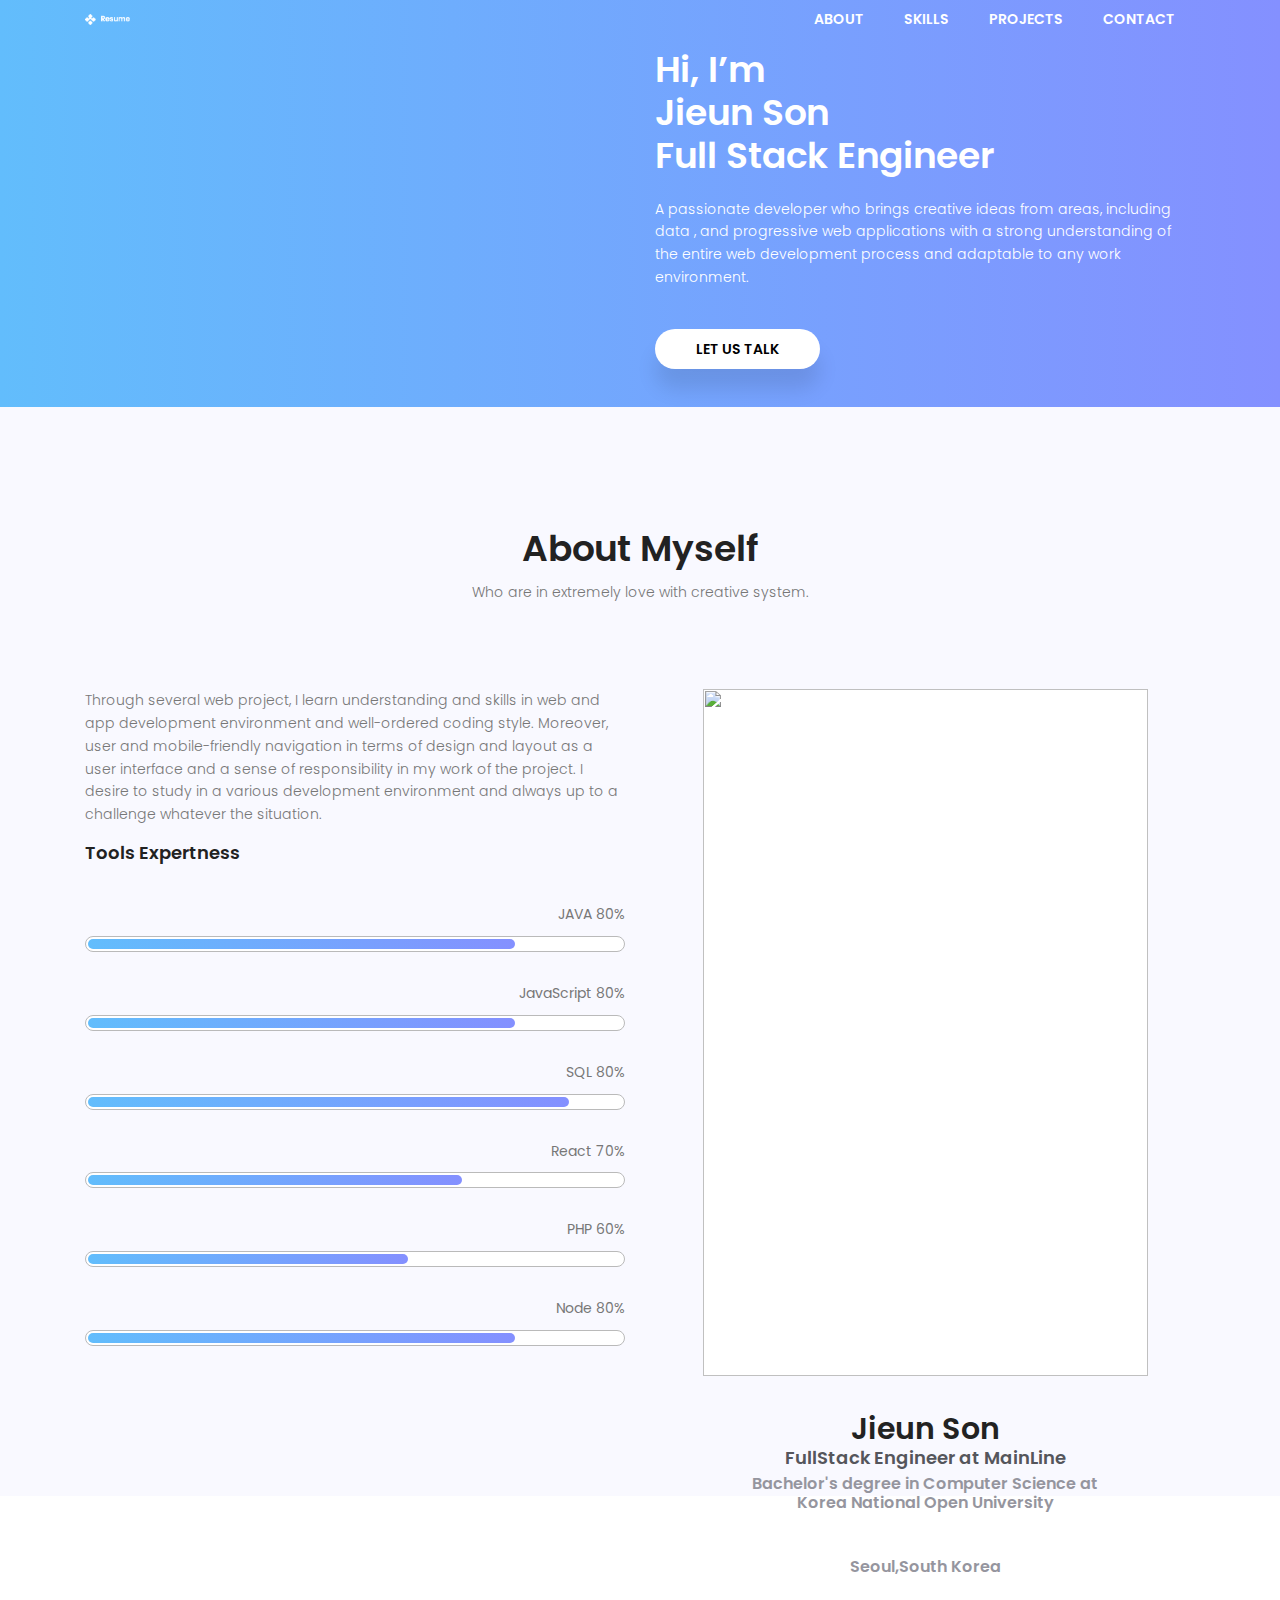
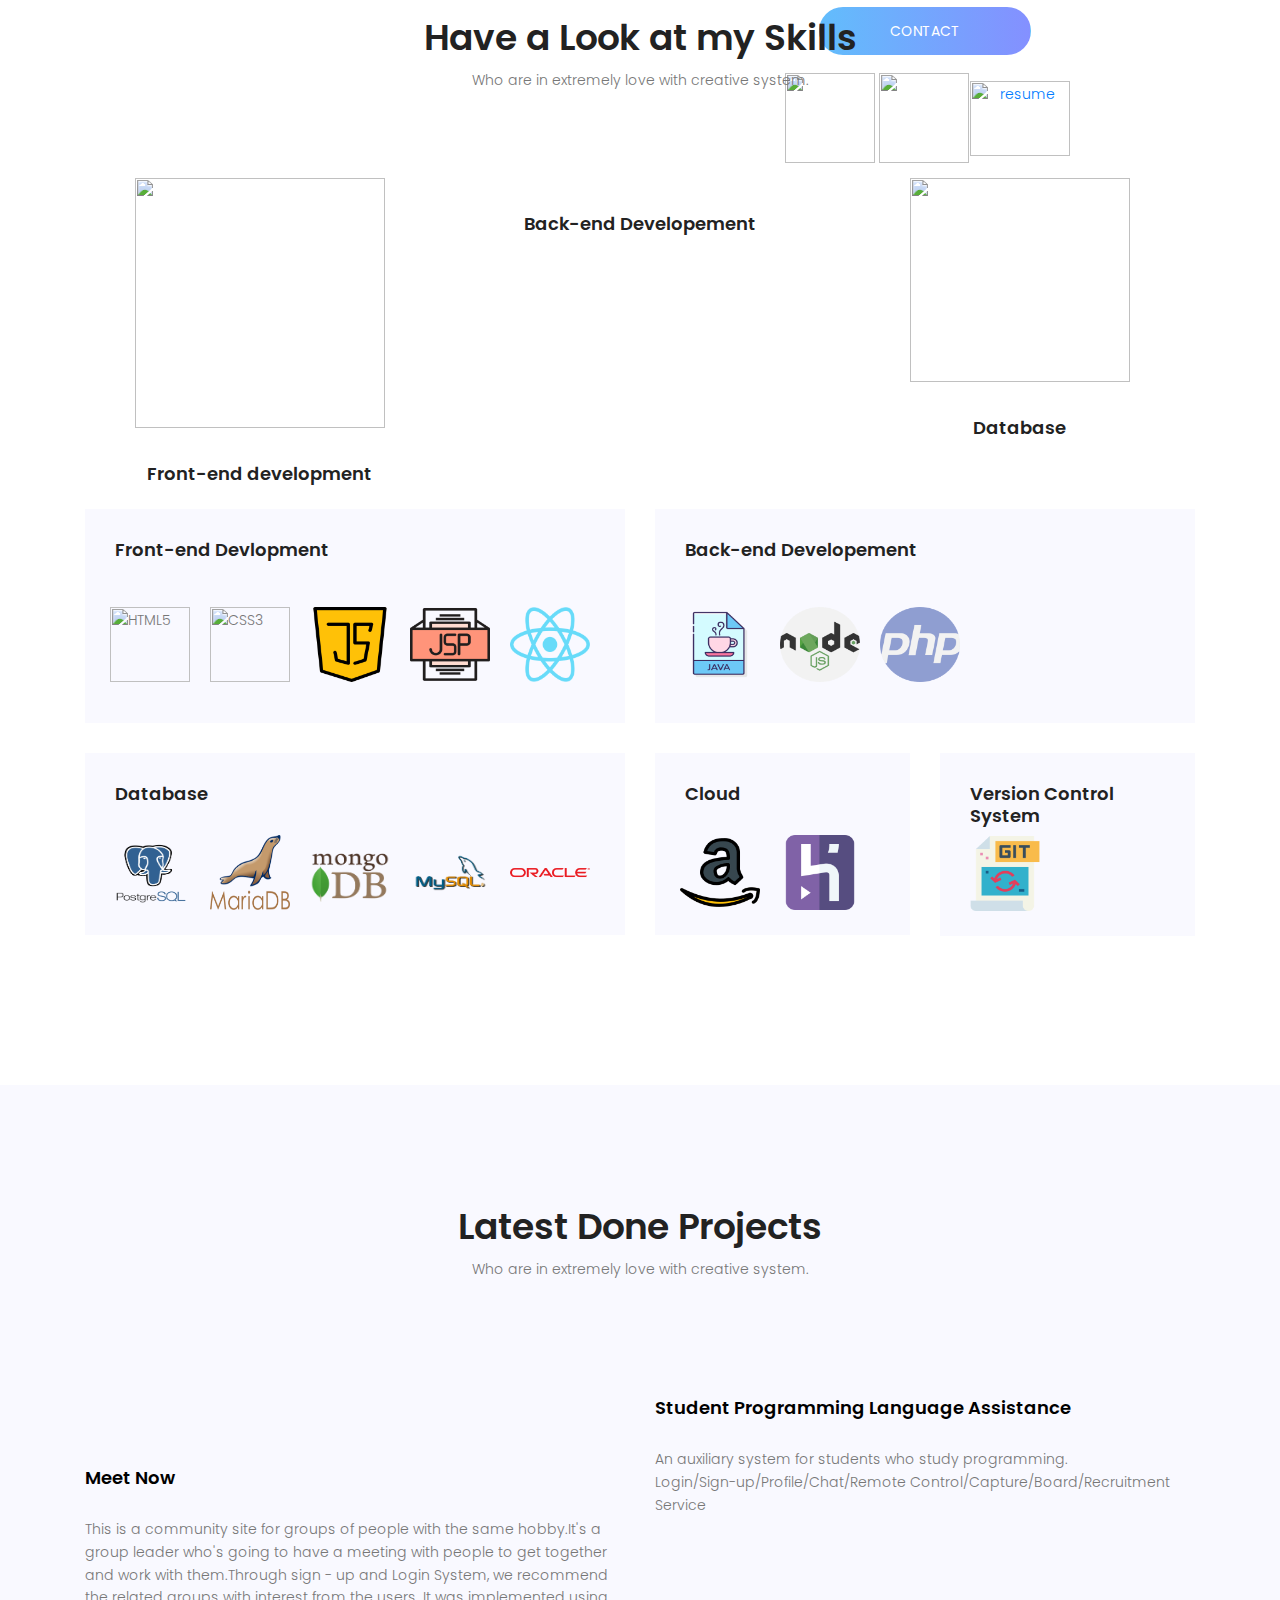
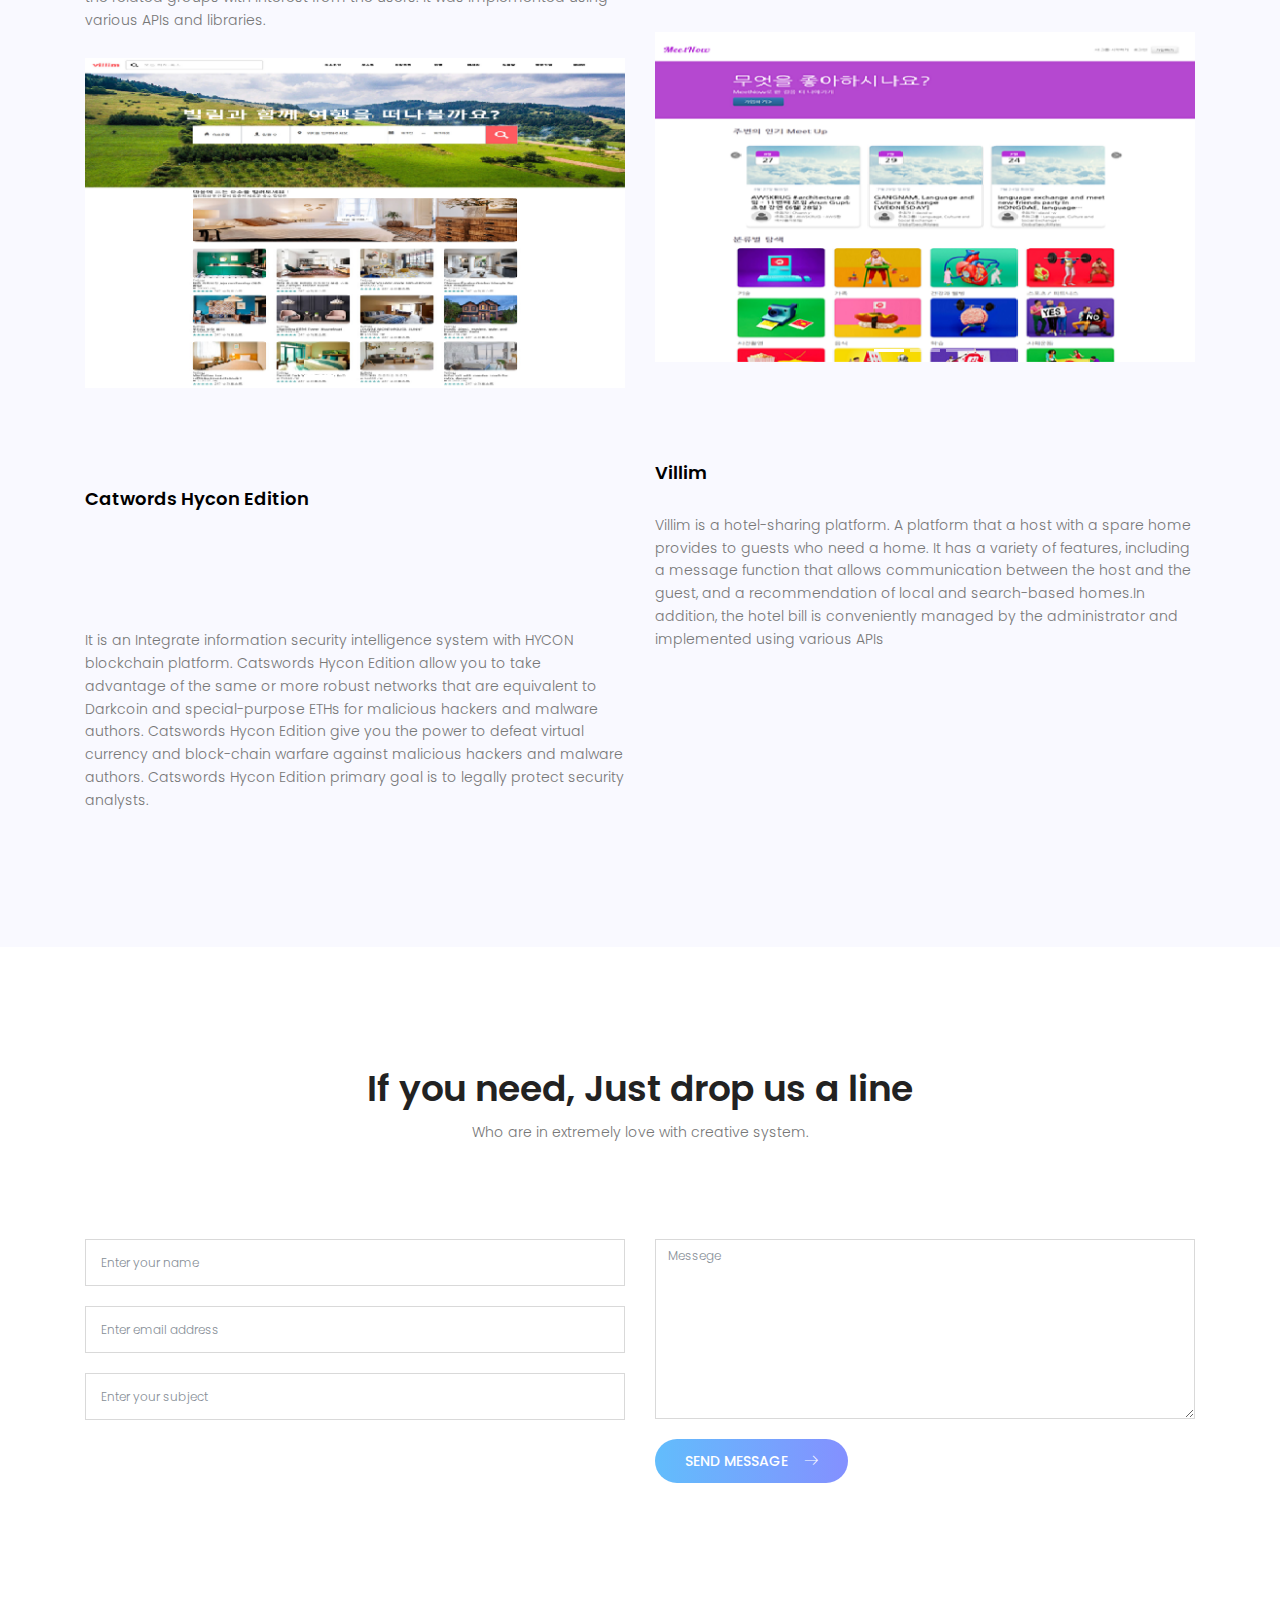
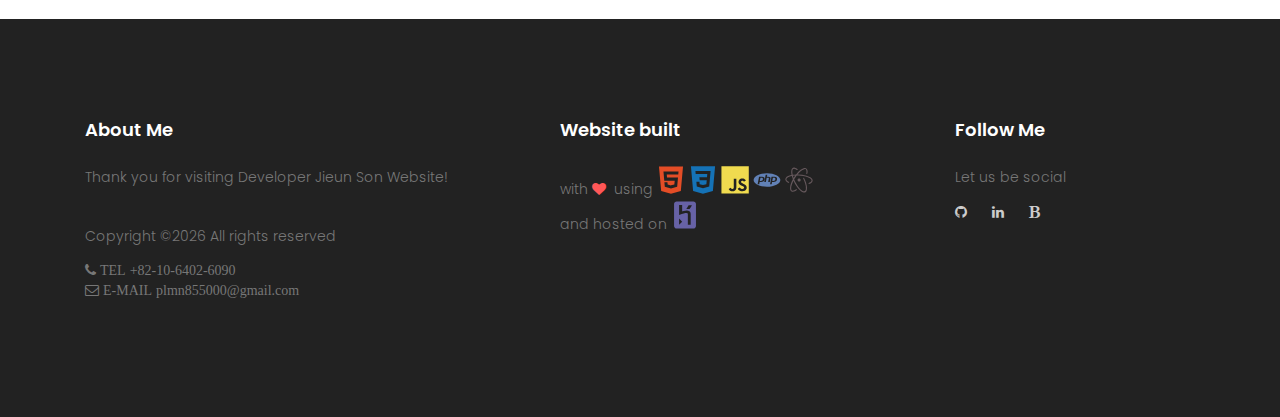
==== commit 70a871da: "chrome mobile navbar" ====
--- a/index.html
+++ b/index.html
@@ -1,4 +1,4 @@
-﻿<html lang="zxx" class="no-js">
+﻿<html lang="en" class="no-js">
 
 <head>
 	<!-- <script src="http://ajax.googleapis.com/ajax/libs/jquery/1.9.1/jquery.min.js"></script> -->
@@ -33,8 +33,16 @@
 	<link rel="stylesheet" href="css/main.css">
 	<link rel="stylesheet" href="css/profile.css?after">
 	<link rel="stylesheet" href="https://cdn.rawgit.com/konpa/devicon/df6431e323547add1b4cf45992913f15286456d3/devicon.min.css">
-	<link href="css/profile.css" media="screen and (min-width: 1080px) and (max-width: 1024px)" rel="stylesheet">
-
+	<link href="css/profile.css" media="screen and (min-width: 1080px) and (max-width: 1024px)" rel="preload">
+  <script type="text/javascript">
+//   $(document).ready(function (){
+// 	$(".se-pre-con").fadeOut("slow");
+//   })
+	$(window).load(function() {
+			// Animate loader off screen
+			$(".se-pre-con").fadeOut("slow");
+		});
+  </script>
 </head>
 
 <body>
@@ -47,7 +55,7 @@
 	<!-- start banner Area -->
 	<section class="banner-area" id="home">
 		<!-- Start Header Area -->
-		<header class="default-header">
+		<header id="header" class="default-header">
 			<nav class="navbar navbar-expand-lg  navbar-light">
 				<div class="container">
 					<a class="navbar-brand" href="index.html">
@@ -778,10 +786,10 @@
 
 	<script type="text/javascript">
 		//loading function
-		$(window).load(function() {
-			// Animate loader off screen
-			$(".se-pre-con").fadeOut("slow");
-		});
+		// $(window).load(function() {
+		// 	// Animate loader off screen
+		// 	$(".se-pre-con").fadeOut("slow");
+		// });
 
 		//pageUp scrollFunction
 		// Set a variable for our button element.
@@ -846,6 +854,11 @@
 						$('#message').val("");
 					} else {
 						alert("Sorry for the inconvenience.");
+						$('#name').val("");
+						$('#email').val("");
+						$('#subject').val("");
+						$('#message').val("");
+						//alert("Sorry for the inconvenience.");
 					}
 				}
 
--- a/css/profile.css
+++ b/css/profile.css
@@ -6,7 +6,7 @@
   min-width:1080px;
 } */
 /* 모바일 수평 스크롤 금지 */
-html, body {
+html {
 max-width: 100%;
 overflow-x: hidden;
 }
@@ -70,12 +70,6 @@
   background-color: #E8E8E8;
 }
 
-/* #pageUpImg {
-  width: 45px;
-  position: relative;
-  left: 13px;
-  top: 10px;
-} */
 .socialMediaIcons {
   position: relative;
   top: 18px;
@@ -127,6 +121,13 @@
 
 .devicon {
   max-width: 2em;
+}
+
+#header{
+  -webkit-backface-visibility: hidden !important;
+  backface-visibility: hidden !important;
+  position: fixed;
+  z-index: 1000;
 }
 
 /* footer icons */
--- a/css/profile.css
+++ b/css/profile.css
@@ -6,7 +6,7 @@
   min-width:1080px;
 } */
 /* 모바일 수평 스크롤 금지 */
-html, body {
+html {
 max-width: 100%;
 overflow-x: hidden;
 }
@@ -70,12 +70,6 @@
   background-color: #E8E8E8;
 }
 
-/* #pageUpImg {
-  width: 45px;
-  position: relative;
-  left: 13px;
-  top: 10px;
-} */
 .socialMediaIcons {
   position: relative;
   top: 18px;
@@ -127,6 +121,13 @@
 
 .devicon {
   max-width: 2em;
+}
+
+#header{
+  -webkit-backface-visibility: hidden !important;
+  backface-visibility: hidden !important;
+  position: fixed;
+  z-index: 1000;
 }
 
 /* footer icons */
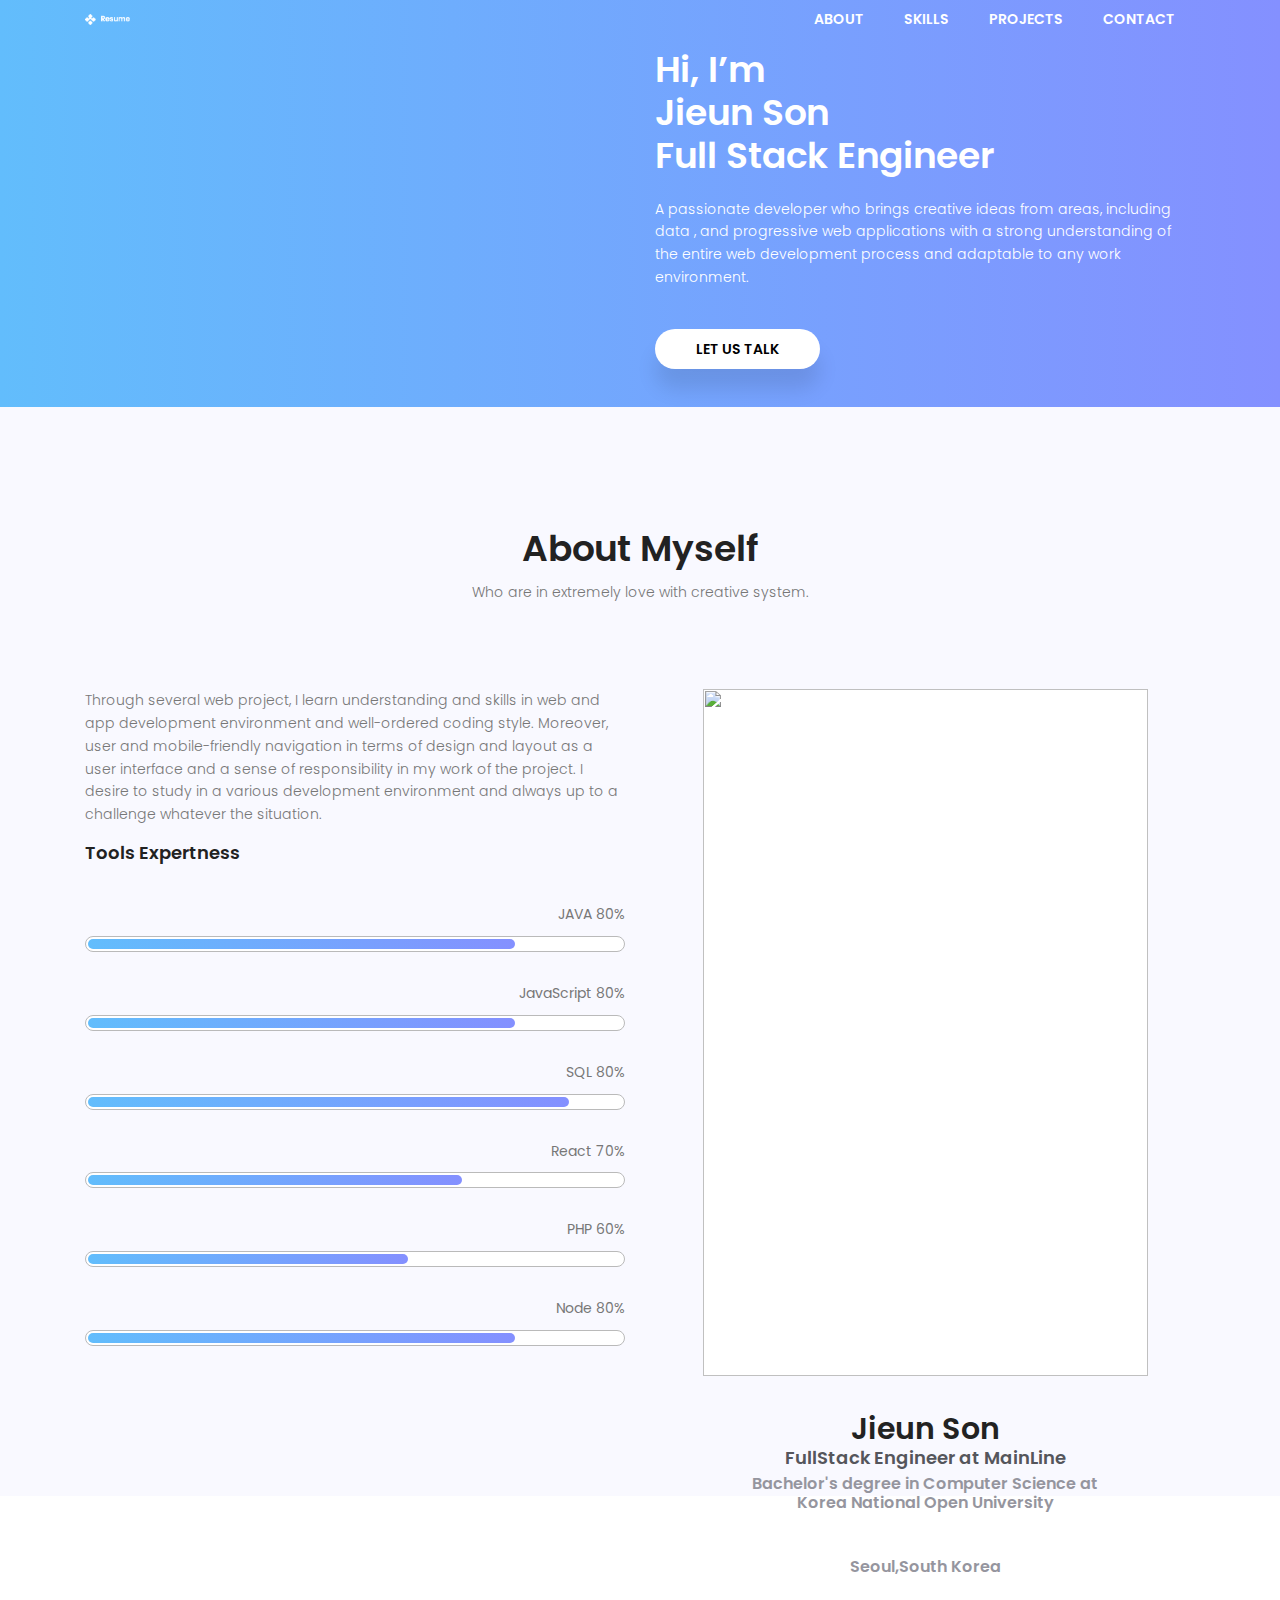
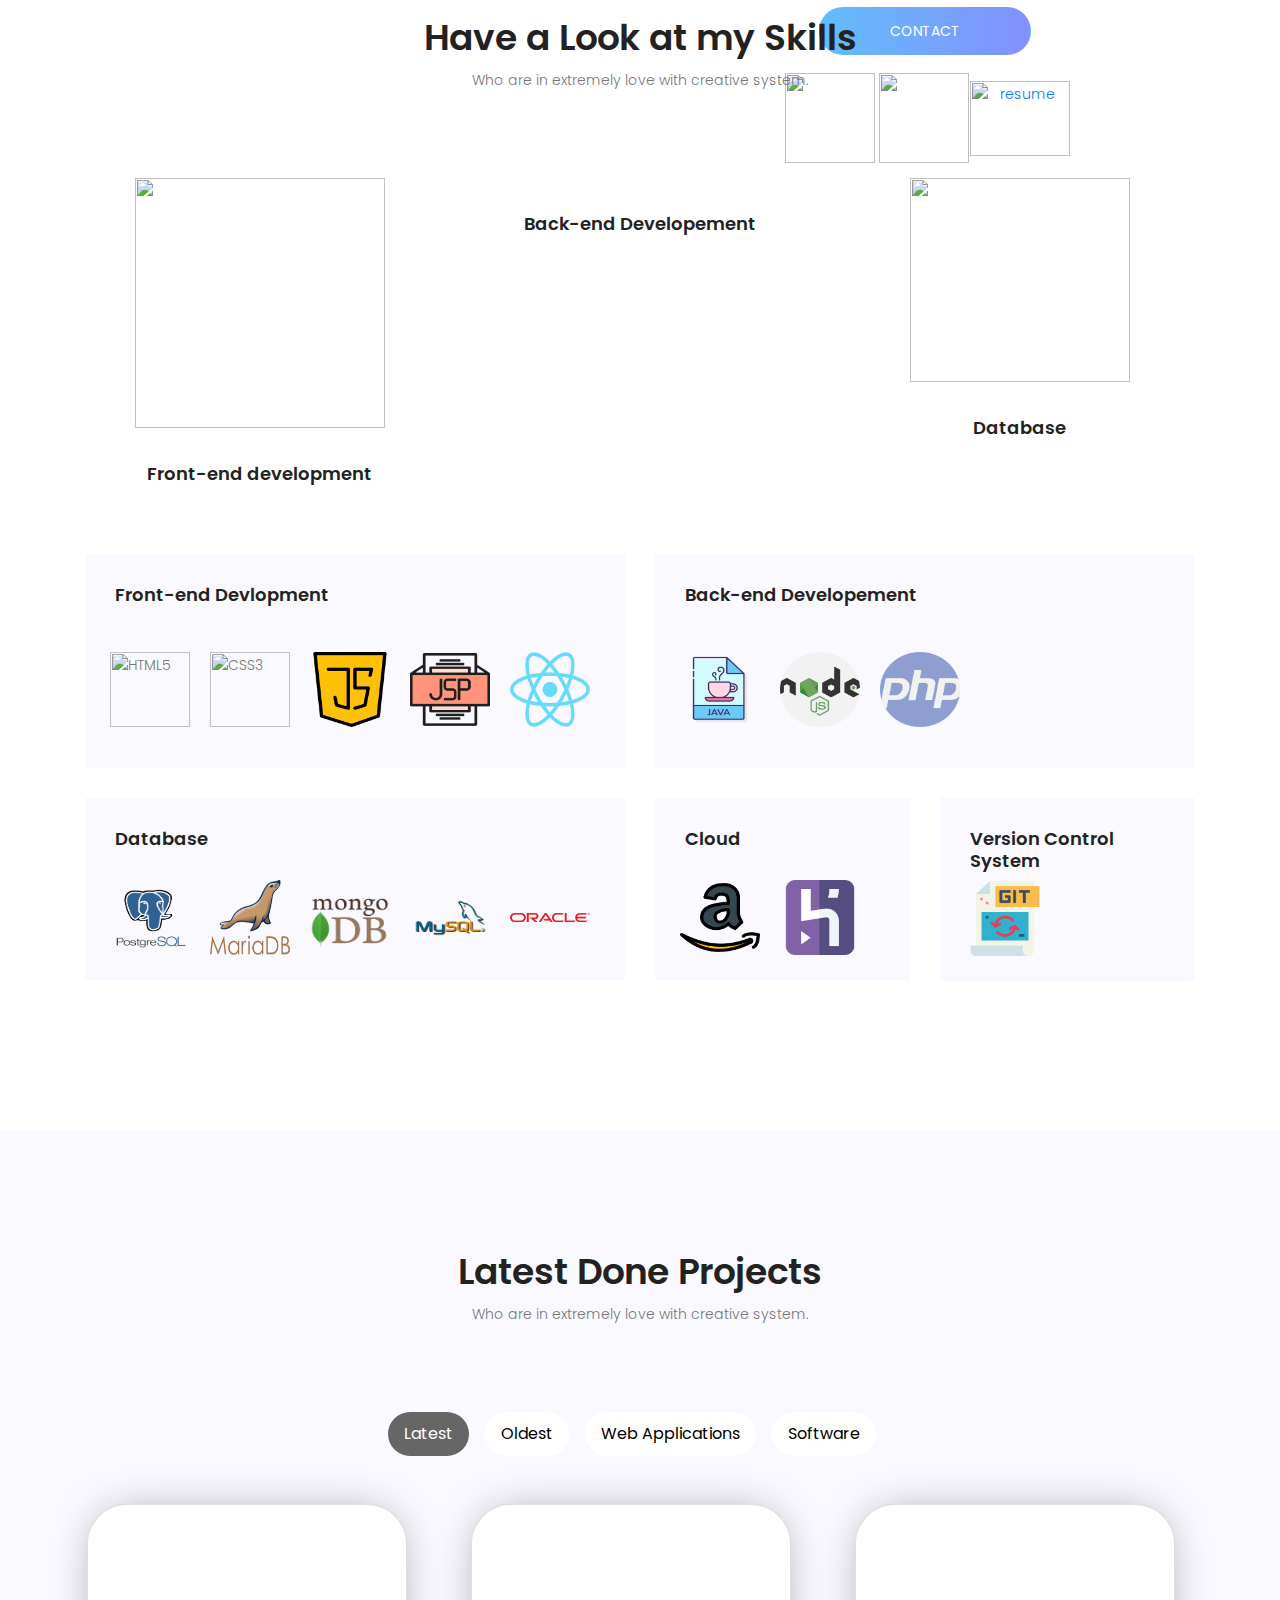
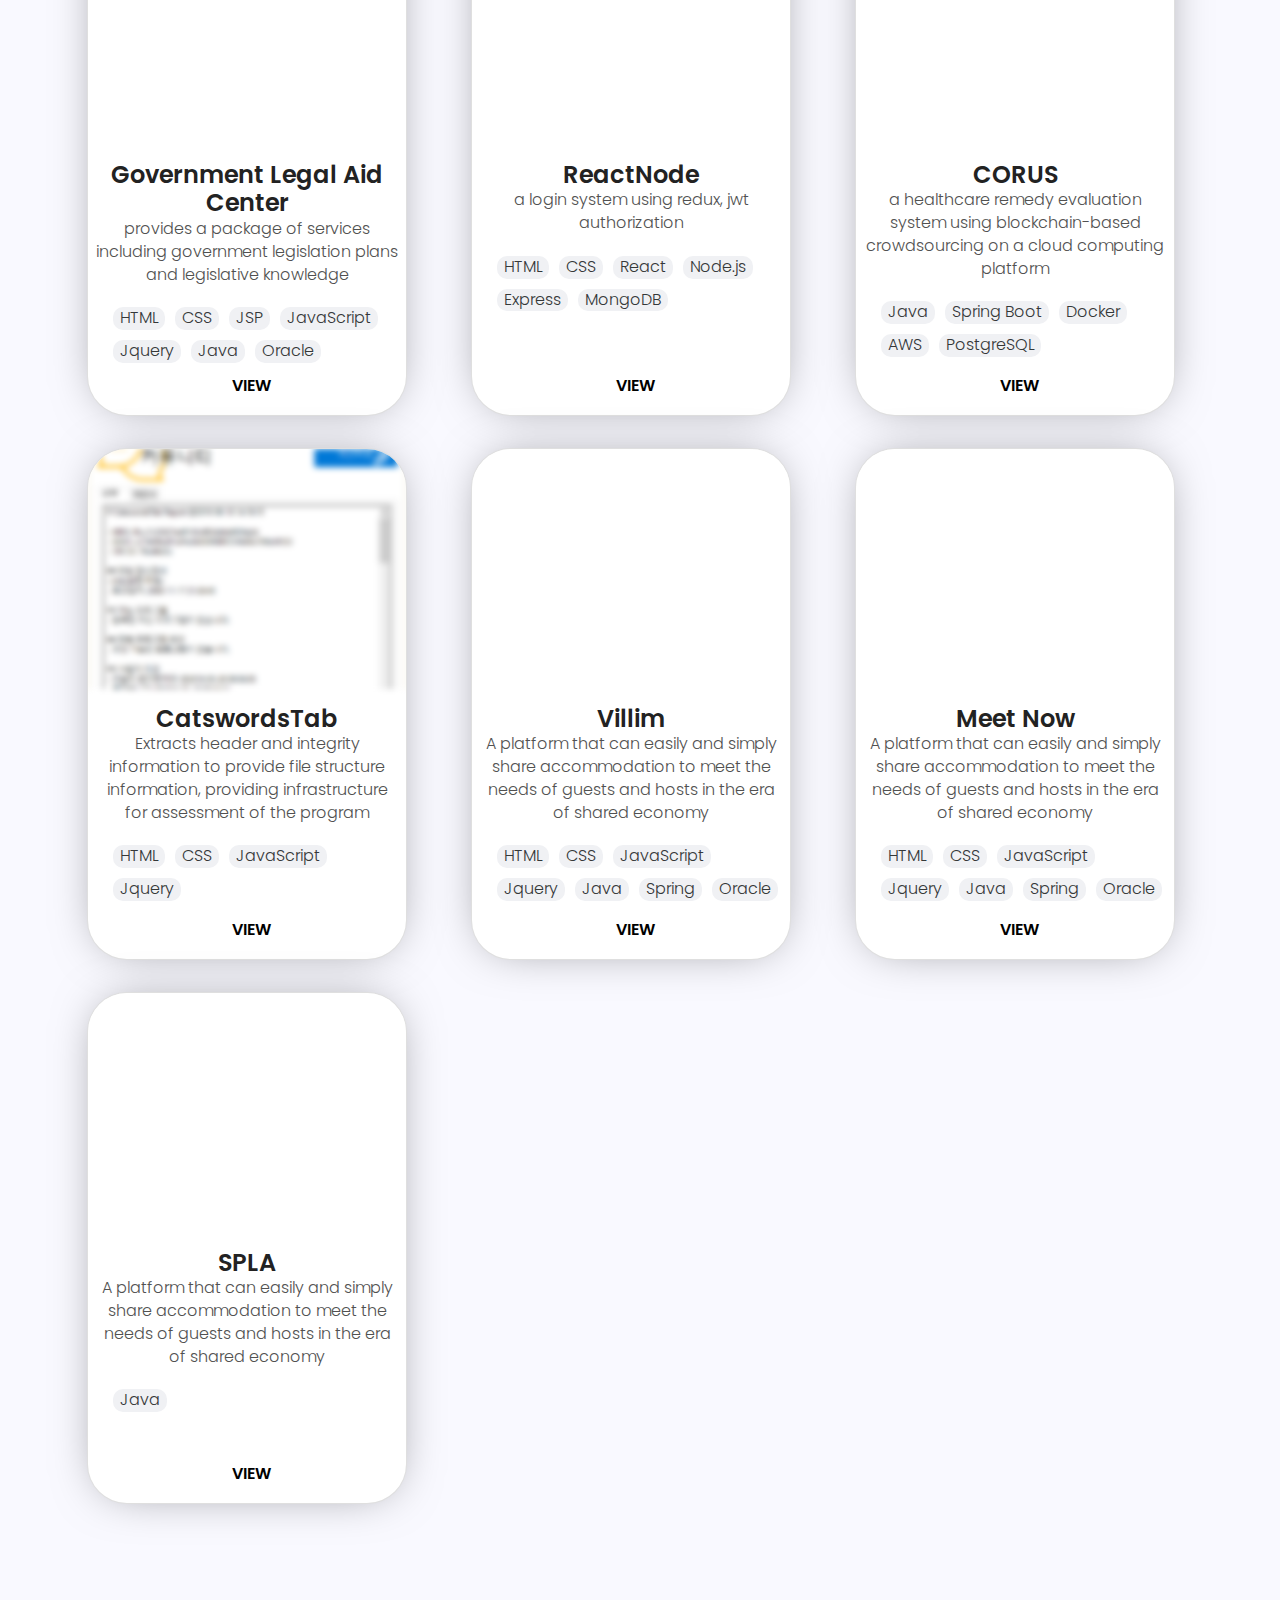
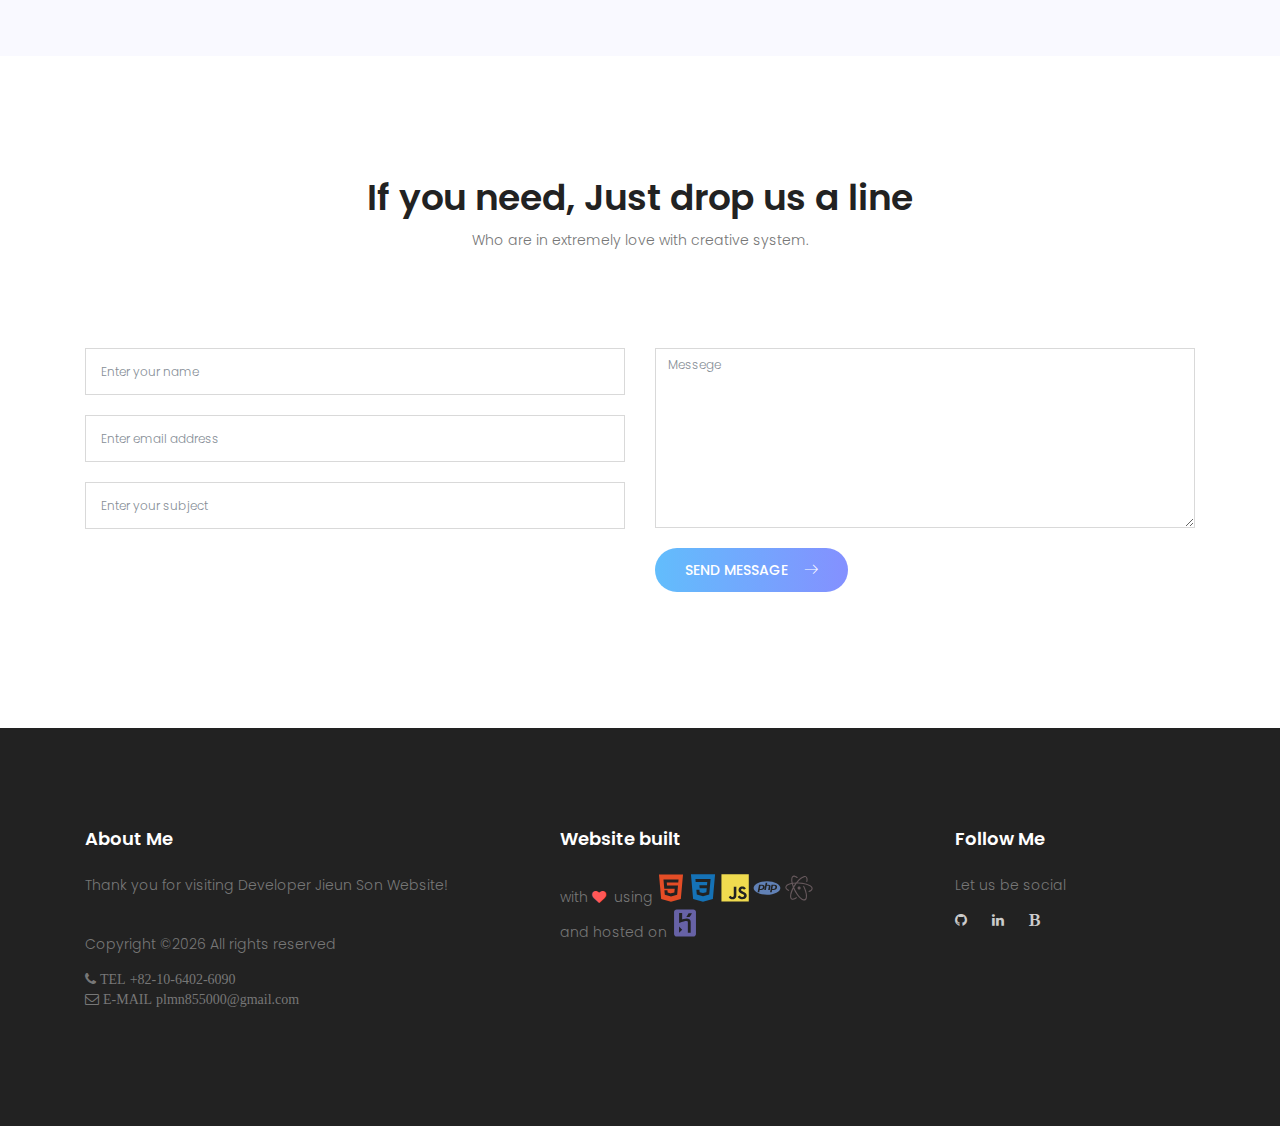
==== commit 786332d5: "project UI is changed" ====
--- a/index.html
+++ b/index.html
@@ -34,15 +34,15 @@
 	<link rel="stylesheet" href="css/profile.css?after">
 	<link rel="stylesheet" href="https://cdn.rawgit.com/konpa/devicon/df6431e323547add1b4cf45992913f15286456d3/devicon.min.css">
 	<link href="css/profile.css" media="screen and (min-width: 1080px) and (max-width: 1024px)" rel="preload">
-  <script type="text/javascript">
-//   $(document).ready(function (){
-// 	$(".se-pre-con").fadeOut("slow");
-//   })
-	$(window).load(function() {
+	<script type="text/javascript">
+		//   $(document).ready(function (){
+		// 	$(".se-pre-con").fadeOut("slow");
+		//   })
+		$(window).load(function() {
 			// Animate loader off screen
 			$(".se-pre-con").fadeOut("slow");
 		});
-  </script>
+	</script>
 </head>
 
 <body>
@@ -111,6 +111,7 @@
 			</div>
 		</div>
 	</section>
+
 	<!-- End banner Area -->
 
 
@@ -247,7 +248,7 @@
 				</div>
 			</div>
 
-			<div class="row" style="margin-top:25px;">
+			<div class="row" style="margin-top:70px;">
 
 				<div class="col-lg-6 col-md-6 ">
 					<div class="single-feature mb-30">
@@ -258,8 +259,8 @@
 						<p>
 							<div class="row">
 								<div class="box">
-	             <span tooltip="HTML">
-									<img id="HTML" class="frontEndIcons" src="img/html.png" alt="HTML5"></span></div>
+									<span tooltip="HTML">
+										<img id="HTML" class="frontEndIcons" src="img/html.png" alt="HTML5"></span></div>
 								<div class="box"> <span tooltip="CSS"><img id="css" class="frontEndIcons" src="img/css.png" alt="CSS3"></span></div>
 								<div class="box"><span tooltip="JavaScript"><img id="js" class="frontEndIcons" src="img/js.png" alt="JS"></span></div>
 								<div class="box"><span tooltip="JSP"><img id="jsp" class="frontEndIcons" src="img/jsp.png" alt="JSP"></span></div>
@@ -267,25 +268,25 @@
 							</div>
 						</p>
 					</div>
-	</div>
-
-	<div class="col-lg-6 col-md-6 ">
+				</div>
+
+				<div class="col-lg-6 col-md-6 ">
 					<div class="single-feature mb-30">
 						<div class="title d-flex flex-row pb-20">
 							<!-- <span class="lnr lnr-user"></span> -->
 							<h4>Back-end Developement</h4>
 						</div>
 						<p>
-							<div class="row" >
+							<div class="row">
 
 								<div class="box"><span tooltip="Java"><img class="backEndIcons" src="img/java.png" alt="JAVA"></span></div>
 								<div class="box"><span tooltip="Node.js"><img class="backEndIcons" src="img/nodejs.png" alt="Node.js"></span></div>
 								<div class="box"><span tooltip="PHP"><img class="backEndIcons" src="img/php.png" alt="PHP"></span></div>
 
-					</div>
+							</div>
 						</p>
 					</div>
-</div>
+				</div>
 
 				<div class="col-lg-6 col-md-6 ">
 					<div class="single-feature mb-30">
@@ -298,7 +299,7 @@
 							<div class="box"><span tooltip="MariaDB"><img class="databaseIcons" src="img/mariadb.png" alt="MariaDB"></span></div>
 							<div class="box"><span tooltip="MongoDB"><img class="databaseIcons" src="img/mongodb.png" alt="MongoDB"></span></div>
 							<div class="box"><span tooltip="MySQL"><img class="databaseIcons" src="img/mysql.png" alt="MySQL"></span></div>
-								<div class="box"><span tooltip="Oracle"><img class="databaseIcons" src="img/oracle.png" alt="Oracle"></span></div>
+							<div class="box"><span tooltip="Oracle"><img class="databaseIcons" src="img/oracle.png" alt="Oracle"></span></div>
 						</div>
 						<!-- <p>
 									Usage of the Internet is becoming more common due to rapid advancement of technology and power.
@@ -336,7 +337,7 @@
 				</div>
 
 
-</div>
+			</div>
 		</div>
 	</section>
 	<!-- End service Area -->
@@ -407,295 +408,192 @@
 				</div>
 			</div>
 			<div class="row">
-				<div class="col-lg-6 project-left">
-					<div class="single-project pb-100">
-						<object type="text/html" style="width:100%;" height="340" data="//www.youtube.com/embed/ah0VsdfVNAE" allowFullScreen></object>
-						<h4 class="pt-100 pb-30">
-							<a href="#">Meet Now</a></h4>
-						<p>
-							This is a community site for groups of people with the same hobby.It's a group leader who's going to have a meeting with people to get together and work with them.Through sign - up and Login System, we recommend the related groups with
-							interest from the users. It was implemented using various APIs and libraries.
-						</p>
-					</div>
-					<div class="single-project">
-						<div id="carouselExampleIndicators" class="carousel slide" data-ride="carousel" style="position:relative;top:-10vh;">
-							<ol class="carousel-indicators">
-								<li data-target="#carouselExampleIndicators" data-slide-to="0" class="active"></li>
-								<li data-target="#carouselExampleIndicators" data-slide-to="1"></li>
-								<li data-target="#carouselExampleIndicators" data-slide-to="2"></li>
-							</ol>
-							<div class="carousel-inner">
-								<div class="carousel-item active">
-									<img class="d-block w-100" src="img/villim_1.png" alt="1">
-								</div>
-								<div class="carousel-item">
-									<img class="d-block w-100" src="img/villim_2.png" alt="2">
-								</div>
-								<div class="carousel-item">
-									<img class="d-block w-100" src="img/villim_3.png" alt="3">
-								</div>
-								<div class="carousel-item">
-									<img class="d-block w-100" src="img/villim_4.png" alt="4">
-								</div>
-								<div class="carousel-item">
-									<img class="d-block w-100" src="img/villim_5.png" alt="5">
-								</div>
-								<div class="carousel-item">
-									<img class="d-block w-100" src="img/villim_6.png" alt="6">
-								</div>
-								<div class="carousel-item">
-									<img class="d-block w-100" src="img/villim_7.png" alt="7">
-								</div>
-								<div class="carousel-item">
-									<img class="d-block w-100" src="img/villim_8.png" alt="8">
-								</div>
-								<div class="carousel-item">
-									<img class="d-block w-100" src="img/villim_9.png" alt="9">
-								</div>
-								<div class="carousel-item">
-									<img class="d-block w-100" src="img/villim_10.png" alt="10">
-								</div>
-								<div class="carousel-item">
-									<img class="d-block w-100" src="img/villim_11.png" alt="11">
-								</div>
-								<div class="carousel-item">
-									<img class="d-block w-100" src="img/villim_12.png" alt="12">
-								</div>
-								<div class="carousel-item">
-									<img class="d-block w-100" src="img/villim_13.png" alt="13">
-								</div>
-								<div class="carousel-item">
-									<img class="d-block w-100" src="img/villim_14.png" alt="14">
-								</div>
-								<div class="carousel-item">
-									<img class="d-block w-100" src="img/villim_15.png" alt="15">
-								</div>
-								<div class="carousel-item">
-									<img class="d-block w-100" src="img/villim_16.png" alt="16">
-								</div>
-								<div class="carousel-item">
-									<img class="d-block w-100" src="img/villim_17.png" alt="17">
-								</div>
-
-								<div class="carousel-item">
-									<img class="d-block w-100" src="img/villim_18.png" alt="18">
-								</div>
-
-								<div class="carousel-item">
-									<img class="d-block w-100" src="img/villim_19.png" alt="19">
-								</div>
-
-								<div class="carousel-item">
-									<img class="d-block w-100" src="img/villim_21.png" alt="20">
-								</div>
-
-								<div class="carousel-item">
-									<img class="d-block w-100" src="img/villim_20.png" alt="21">
-								</div>
-
-								<div class="carousel-item">
-									<img class="d-block w-100" src="img/villim_22.png" alt="22">
-								</div>
-
-								<div class="carousel-item">
-									<img class="d-block w-100" src="img/villim_23.png" alt="23">
-								</div>
-
-							</div>
-							<a class="carousel-control-prev" href="#carouselExampleIndicators" role="button" data-slide="prev">
-								<span class="carousel-control-prev-icon" aria-hidden="true"></span>
-								<span class="sr-only">이전</span>
-							</a>
-							<a class="carousel-control-next" href="#carouselExampleIndicators" role="button" data-slide="next">
-								<span class="carousel-control-next-icon" aria-hidden="true"></span>
-								<span class="sr-only">다음</span>
-							</a>
-						</div>
-						<!--<img class="img-fluid" src="img/l3.jpg" alt="">-->
-						<h4 class="pt-100 pb-30" style="position:relative;top:-10vh;"><a href="https://devpost.com/software/the-second-word-of-these-cats">Catwords Hycon Edition</a></h4>
-						<p>
-							It is an Integrate information security intelligence system with HYCON blockchain platform.
-							Catswords Hycon Edition allow you to take advantage of the same or more robust networks that are equivalent to Darkcoin and special-purpose ETHs for malicious hackers and malware authors.
-							Catswords Hycon Edition give you the power to defeat virtual currency and block-chain warfare against malicious hackers and malware authors.
-							Catswords Hycon Edition primary goal is to legally protect security analysts.
-						</p>
-
-					</div>
-				</div>
-				<div class="col-lg-6 project-right">
-					<div class="single-project">
-						<h4 class="pt-30 pb-30"><a href="#">Student Programming Language Assistance</a></h4>
-						<p class=" pb-100">
-							An auxiliary system for students who study programming.
-							<br>Login/Sign-up/Profile/Chat/Remote Control/Capture/Board/Recruitment Service
-						</p>
-
-						<div id="carouselExampleIndicators" class="carousel slide" data-ride="carousel">
-							<ol class="carousel-indicators">
-								<li data-target="#carouselExampleIndicators" data-slide-to="0" class="active"></li>
-								<li data-target="#carouselExampleIndicators" data-slide-to="1"></li>
-								<li data-target="#carouselExampleIndicators" data-slide-to="2"></li>
-							</ol>
-							<div class="carousel-inner">
-								<div class="carousel-item active">
-									<img class="d-block w-100" src="img/meetNow_1.png" alt="1">
-								</div>
-								<div class="carousel-item">
-									<img class="d-block w-100" src="img/meetNow_2.png" alt="2">
-								</div>
-								<div class="carousel-item">
-									<img class="d-block w-100" src="img/meetNow_3.png" alt="3">
-								</div>
-								<div class="carousel-item">
-									<img class="d-block w-100" src="img/meetNow_4.png" alt="4">
-								</div>
-								<div class="carousel-item">
-									<img class="d-block w-100" src="img/meetNow_5.png" alt="5">
-								</div>
-								<div class="carousel-item">
-									<img class="d-block w-100" src="img/meetNow_6.png" alt="6">
-								</div>
-								<div class="carousel-item">
-									<img class="d-block w-100" src="img/meetNow_7.png" alt="7">
-								</div>
-								<div class="carousel-item">
-									<img class="d-block w-100" src="img/meetNow_8.png" alt="8">
-								</div>
-								<div class="carousel-item">
-									<img class="d-block w-100" src="img/meetNow_9.png" alt="9">
-								</div>
-								<div class="carousel-item">
-									<img class="d-block w-100" src="img/meetNow_10.png" alt="10">
-								</div>
-								<div class="carousel-item">
-									<img class="d-block w-100" src="img/meetNow_11.png" alt="11">
-								</div>
-								<div class="carousel-item">
-									<img class="d-block w-100" src="img/meetNow_12.png" alt="12">
-								</div>
-								<div class="carousel-item">
-									<img class="d-block w-100" src="img/meetNow_13.png" alt="13">
-								</div>
-								<div class="carousel-item">
-									<img class="d-block w-100" src="img/meetNow_14.png" alt="14">
-								</div>
-								<div class="carousel-item">
-									<img class="d-block w-100" src="img/meetNow_15.png" alt="15">
-								</div>
-								<div class="carousel-item">
-									<img class="d-block w-100" src="img/meetNow_16.png" alt="16">
-								</div>
-
-							</div>
-							<a class="carousel-control-prev" href="#carouselExampleIndicators" role="button" data-slide="prev">
-								<span class="carousel-control-prev-icon" aria-hidden="true"></span>
-								<span class="sr-only">이전</span>
-							</a>
-							<a class="carousel-control-next" href="#carouselExampleIndicators" role="button" data-slide="next">
-								<span class="carousel-control-next-icon" aria-hidden="true"></span>
-								<span class="sr-only">다음</span>
-							</a>
-						</div>
-
-					</div>
-					<div class="single-project">
-						<h4 class="pt-100 pb-30"><a href="#">Villim</a></h4>
-						<p class=" pb-30">
-							Villim is a hotel-sharing platform. A platform that a host with a spare home provides to guests who need a home. It has a variety of features, including a message function that allows communication between the host and the guest, and a
-							recommendation of local and search-based homes.In addition, the hotel bill is conveniently managed by the administrator and implemented using various APIs
-						</p>
-
-						<object type="text/html" style="width:100%;" height="340" data="//www.youtube.com/embed/-gQIuFIvlLM" allowFullScreen></object>
-					</div>
-				</div>
-			</div>
-		</div>
+			 
+				<div class="row" id="myBtnContainer">
+					<!-- <h5 >Filter by : </h5> -->
+					<button class="btn active" onclick="filterSelection('latest')">Latest</button>
+
+					<button class="btn" onclick="filterSelection('oldest')">Oldest</button>
+
+					<button class="btn" onclick="filterSelection('webapplication')">Web Applications</button>
+
+					<button class="btn" onclick="filterSelection('software')">Software</button>
+
+				</div>
+			 
+				<!-- Portfolio Gallery Grid -->
+				<div class="row">
+					<ul class="card-list" id="projects">
+						<div data-date="2020-02-01" class="column webapplication">
+							<li class="card">
+								<a class="card-image" href="https://www.lawmaking.go.kr/" target="_blank" style="background-image: url(img/govsupcenter.png);" data-image-full="img/govsupcenter.png">
+									<img src="img/govsupcenter.png" alt="lawmaking" />
+									
+								</a>
+								<a class="card-description" href="https://www.lawmaking.go.kr/" target="_blank">
+									<h3>Government Legal Aid Center</h3>
+									<p>provides a package of services including government legislation plans and legislative knowledge</p>
+								</a>
+                               <div class="row projectRow">
+								<a id="tagBt" class="tagBt" ><span>HTML</span></a>
+								<a id="tagBt" class="tagBt" ><span>CSS</span></a>
+								<a id="tagBt" class="tagBt"><span>JSP</span></a>
+								<a id="tagBt" class="tagBt"><span>JavaScript</span></a>
+								<a id="tagBt" class="tagBt" ><span>Jquery</span></a>
+								<a id="tagBt" class="tagBt" ><span>Java</span></a>
+								<a id="tagBt" class="tagBt" ><span>Oracle</span></a>
+							</div>
+							<div class="viewBtDiv">
+								<a id="viewBt" class="header-btn btn" href="https://www.lawmaking.go.kr/"  target="_blank" ><span>VIEW</span></a>
+							</div>
+							</li>
+						</div>
+
+						<div data-date="2019-12-31" class="column webapplication">
+							<li class="card">
+								<a class="card-image" href="https://github.com/JieunSon96/express" target="_blank" style="background-image: url(img/reactNode.png);" data-image-full="img/reactNode.png">
+									<img src="https://github.com/JieunSon96/express" alt="CORUS" />
+								</a>
+								<a class="card-description" href="https://github.com/JieunSon96/express" target="_blank">
+									<h3>ReactNode</h3>
+									<p>a login system using redux, jwt authorization</p>
+								</a>
+
+								<div class="row projectRow">
+									<a id="tagBt" class="tagBt" ><span>HTML</span></a>
+									<a id="tagBt" class="tagBt" ><span>CSS</span></a>
+									<a id="tagBt" class="tagBt"><span>React</span></a>
+									<a id="tagBt" class="tagBt"><span>Node.js</span></a>
+									<a id="tagBt" class="tagBt" ><span>Express</span></a>
+									<a id="tagBt" class="tagBt" ><span>MongoDB</span></a>						
+								</div>
+								<div class="viewBtDiv">
+									<a id="viewBt" class="header-btn btn" href="https://github.com/JieunSon96/express"  target="_blank" ><span>VIEW</span></a>
+								</div>
+							</li>
+						</div>
+
+						<div data-date="2019-08-31" class="column webapplication">
+							<li class="card">
+								<a class="card-image" href="https://corus.kaist.edu/" target="_blank" style="background-image: url(img/corus.png);" data-image-full="img/corus.png">
+									<img src="https://placeimg.com/640/480/animals" alt="CORUS" />
+								</a>
+								<a class="card-description" href="https://corus.kaist.edu/" target="_blank">
+									<h3>CORUS</h3>
+									<p>a healthcare remedy evaluation system using blockchain-based crowdsourcing on a cloud computing platform</p>
+								</a>
+
+								<div class="row projectRow">
+									<a id="tagBt" class="tagBt" ><span>Java</span></a>
+									<a id="tagBt" class="tagBt" ><span>Spring Boot</span></a>
+									<a id="tagBt" class="tagBt"><span>Docker</span></a>
+									<a id="tagBt" class="tagBt"><span>AWS</span></a>
+									<a id="tagBt" class="tagBt" ><span>PostgreSQL</span></a>						
+								</div>
+								<div class="viewBtDiv"> 
+									<a id="viewBt" class="header-btn btn" href="https://www.lawmaking.go.kr/"  target="_blank" ><span>VIEW</span></a>
+								</div>
+							</li>
+						</div>
+
+						<div data-date="2019-07-31" class="column software">
+							<li class="card">
+								<a class="card-image" href="hhttps://github.com/gnh1201/CatswordsTab" target="_blank" style="background-image: url(img/catwordsTab.png);" data-image-full="img/catwordsTab.png">
+									<img src="https://github.com/gnh1201/CatswordsTab" alt="catwordsTab" />
+								</a>
+								<a class="card-description" href="https://github.com/gnh1201/CatswordsTab" target="_blank">
+									<h3>CatswordsTab</h3>
+									<p>Extracts header and integrity information to provide file structure information, providing infrastructure for assessment of the program</p>
+								</a>
+
+								<div class="row projectRow">
+									<a id="tagBt" class="tagBt" ><span>HTML</span></a>
+									<a id="tagBt" class="tagBt" ><span>CSS</span></a>
+									<a id="tagBt" class="tagBt" ><span>JavaScript</span></a>
+									<a id="tagBt" class="tagBt"><span>Jquery</span></a>						
+								</div>
+								<div class="viewBtDiv">
+									<a id="viewBt" class="header-btn btn" href="https://github.com/gnh1201/CatswordsTab"  target="_blank" ><span>VIEW</span></a>
+								</div>
+							</li>
+						</div>
+
+						
+
+						<div data-date="2018-09-04" class="column webapplication">
+							<li class="card">
+								<a class="card-image" href="https://github.com/JieunSon96/Villim" target="_blank" style="background-image: url(img/villim.png);" data-image-full="img/villim.png">
+									<img src="https://github.com/JieunSon96/Villim" alt="Villim" />
+								</a>
+								<a class="card-description" href="https://github.com/JieunSon96/Villim" target="_blank">
+									<h3>Villim</h3>
+									<p>A platform that can easily and simply share accommodation to meet the needs of guests and hosts in the era of shared economy</p>
+								</a>
+
+								<div class="row projectRow">
+									<a id="tagBt" class="tagBt" ><span>HTML</span></a>
+									<a id="tagBt" class="tagBt" ><span>CSS</span></a>
+									<a id="tagBt" class="tagBt"><span>JavaScript</span></a>
+									<a id="tagBt" class="tagBt"><span>Jquery</span></a>
+									<a id="tagBt" class="tagBt" ><span>Java</span></a>	
+									<a id="tagBt" class="tagBt" ><span>Spring</span></a>
+									<a id="tagBt" class="tagBt" ><span>Oracle</span></a>							
+								</div>
+								<div class="viewBtDiv">
+									<a id="viewBt" class="header-btn btn" href="https://www.lawmaking.go.kr/"  target="_blank" ><span>VIEW</span></a>
+								</div>
+							</li>
+						</div>
+
+						<div data-date="2018-06-28" class="column webapplication">
+							<li class="card">
+								<a class="card-image" href="alert('MeetNow');" target="_blank" style="background-image: url(img/meetNow.png);" data-image-full="img/meetNow.png">
+									<img src="https://github.com/JieunSon96/Villim" alt="MeetNow" />
+								</a>
+								<a class="card-description" href="https://github.com/JieunSon96/Villim" target="_blank">
+									<h3>Meet Now</h3>
+									<p>A platform that can easily and simply share accommodation to meet the needs of guests and hosts in the era of shared economy</p>
+								</a>
+
+								<div class="row projectRow">
+									<a id="tagBt" class="tagBt" ><span>HTML</span></a>
+									<a id="tagBt" class="tagBt" ><span>CSS</span></a>
+									<a id="tagBt" class="tagBt"><span>JavaScript</span></a>
+									<a id="tagBt" class="tagBt"><span>Jquery</span></a>
+									<a id="tagBt" class="tagBt" ><span>Java</span></a>	
+									<a id="tagBt" class="tagBt" ><span>Spring</span></a>
+									<a id="tagBt" class="tagBt" ><span>Oracle</span></a>							
+								</div>
+								<div class="viewBtDiv">
+									<a id="viewBt" class="header-btn btn" href="https://www.lawmaking.go.kr/"  target="_blank" ><span>VIEW</span></a>
+								</div>
+							</li>
+						</div>
+
+						<div data-date="2018-06-28" class="column software">
+							<li class="card">
+								<a class="card-image" href="" target="_blank" style="background-image: url(img/SPLA.png);" data-image-full="img/SPLA.png">
+									<img src="https://www.youtube.com/watch?v=ah0VsdfVNAE" alt="SPLA" />
+								</a>
+								<a class="card-description" href="https://www.youtube.com/watch?v=ah0VsdfVNAE" target="_blank">
+									<h3>SPLA</h3>
+									<p>A platform that can easily and simply share accommodation to meet the needs of guests and hosts in the era of shared economy</p>
+								</a>
+
+								<div class="row projectRow">
+									<a id="tagBt" class="tagBt" ><span>Java</span></a>								
+								</div>
+								<div class="viewBtDiv">
+									<a id="viewBt" class="header-btn btn" href="https://www.youtube.com/watch?v=ah0VsdfVNAE"  target="_blank" ><span>VIEW</span></a>
+								</div>
+							</li>
+						</div>
+					</ul>
+				</div><!-- Grid end -->
+			</div><!-- Main end -->
+
 	</section>
-	<!-- End project Area -->
-
-	<!-- Start feature Area -->
-	<!-- <section class="feature-area pt-100">
-				<div class="container">
-					<div class="row d-flex justify-content-center">
-						<div class="menu-content pb-70 col-lg-8">
-							<div class="title text-center">
-								<h1 class="mb-10">Some Features that Made us Unique</h1>
-								<p>Who are in extremely love with creative system.</p>
-							</div>
-						</div>
-					</div>
-					<div class="row">
-						<div class="col-lg-4 col-md-6 ">
-							<div class="single-feature mb-30">
-								<div class="title d-flex flex-row pb-20">
-									<span class="lnr lnr-user"></span>
-									<h4><a href="#">Expert Technicians</a></h4>
-								</div>
-								<p>
-									Usage of the Internet is becoming more common due to rapid advancement of technology and power.
-								</p>
-							</div>
-						</div>
-						<div class="col-lg-4 col-md-6 ">
-							<div class="single-feature mb-30">
-								<div class="title d-flex flex-row pb-20">
-									<span class="lnr lnr-license"></span>
-									<h4><a href="#">Professional Service</a></h4>
-								</div>
-								<p>
-									Usage of the Internet is becoming more common due to rapid advancement of technology and power.
-								</p>
-							</div>
-						</div>
-						<div class="col-lg-4 col-md-6 ">
-							<div class="single-feature mb-30">
-								<div class="title d-flex flex-row pb-20">
-									<span class="lnr lnr-phone"></span>
-									<h4><a href="#">Great Support</a></h4>
-								</div>
-								<p>
-									Usage of the Internet is becoming more common due to rapid advancement of technology and power.
-								</p>
-							</div>
-						</div>
-						<div class="col-lg-4 col-md-6 ">
-							<div class="single-feature">
-								<div class="title d-flex flex-row pb-20">
-									<span class="lnr lnr-rocket"></span>
-									<h4><a href="#">Technical Skills</a></h4>
-								</div>
-								<p>
-									Usage of the Internet is becoming more common due to rapid advancement of technology and power.
-								</p>
-							</div>
-						</div>
-						<div class="col-lg-4 col-md-6 ">
-							<div class="single-feature">
-								<div class="title d-flex flex-row pb-20">
-									<span class="lnr lnr-diamond"></span>
-									<h4><a href="#">Highly Recomended</a></h4>
-								</div>
-								<p>
-									Usage of the Internet is becoming more common due to rapid advancement of technology and power.
-								</p>
-							</div>
-						</div>
-						<div class="col-lg-4 col-md-6 ">
-							<div class="single-feature">
-								<div class="title d-flex flex-row pb-20">
-									<span class="lnr lnr-bubble"></span>
-									<h4><a href="#">Positive Reviews</a></h4>
-								</div>
-								<p>
-									Usage of the Internet is becoming more common due to rapid advancement of technology and power.
-								</p>
-							</div>
-						</div>
-					</div>
-				</div>
-			</section> -->
-	<!-- End feature Area -->
-
+	
 	<!-- start contact Area -->
 	<section class="contact-area section-gap" id="contact">
 		<div class="container">
@@ -754,7 +652,7 @@
 						<!-- Link back to Colorlib can't be removed. Template is licensed under CC BY 3.0. -->
 					</div>
 				</div>
-			<div class="load-html" id="footer" data-source="footer.html"></div>
+				<div class="load-html" id="footer" data-source="footer.html"></div>
 				<div class="col-lg-2 col-md-6 col-sm-6 social-widget">
 					<div class="single-footer-widget">
 						<h6>Follow Me</h6>
@@ -793,6 +691,8 @@
 
 		//pageUp scrollFunction
 		// Set a variable for our button element.
+
+
 		const scrollToTopButton = document.getElementById('js-top');
 
 		function scrollFunction() {
@@ -825,6 +725,164 @@
 			e.preventDefault();
 			scrollToTop();
 		}
+
+		//project
+
+
+		filterSelection("latest")
+
+		function filterSelection(c) {
+			var x, i, projectRowDiv, projectsDiv;
+			x = document.getElementsByClassName("column");
+
+			if (c == "latest") {
+				c = "";
+				projectRowDiv = $("#projects");
+				projectsDiv = projectRowDiv.children('.column').detach().get();
+				projectsDiv.sort(function(a, b) {
+					return new Date($(b).data("date")) - new Date($(a).data("date"));
+				});
+
+
+				projectRowDiv.append(projectsDiv);
+
+				// for (i = 0; i < x.length; i++) {
+				// 	console.log("x[i]의 값은? "+x[i].innerHTML);
+				//
+				// 	w3RemoveClass(x[i], "show");
+				// 	if (x[i].className.indexOf(c) > -1) w3AddClass(x[i], "show");
+				// }
+			}
+			if (c == "oldest") {
+				c = "";
+				projectRowDiv = $("#projects");
+				projectsDiv = projectRowDiv.children('.column').detach().get();
+				projectsDiv.sort(function(a, b) {
+					return new Date($(a).data("date")) - new Date($(b).data("date"));
+				});
+
+
+				projectRowDiv.append(projectsDiv);
+				// for(i=x.length-1; i >= 0; i--){
+				//  console.log("i의값은 : "+ i);
+				//  console.log("x[i]의 값은? "+x[i].innerHTML);
+				//  w3RemoveClass(x[i], "show");
+				//  console.log("뷁@@@@@@@ : "+x[i].className.indexOf(c));
+				//  if (x[i].className.indexOf(c) > -1) w3AddClass(x[i], "show");
+				// }
+
+
+
+			}
+
+			if (c == "webapplication") {
+				projectRowDiv = $("#projects");
+				projectsDiv = projectRowDiv.children('.webapplication').detach().get();
+
+
+				projectsDiv.sort(function(a, b) {
+					return new Date($(b).data("date")) - new Date($(a).data("date"));
+				});
+
+				projectRowDiv.append(projectsDiv);
+				// var elem = $('#projects').find('div').sort(doSort);
+				//  $('#container').append(elem);
+
+			}
+
+			if (c == "software") {
+				projectRowDiv = $("#projects");
+				projectsDiv = projectRowDiv.children('.software').detach().get();
+
+
+				projectsDiv.sort(function(a, b) {
+					return new Date($(b).data("date")) - new Date($(a).data("date"));
+				});
+
+				projectRowDiv.append(projectsDiv);
+			}
+
+				for (i = 0; i < x.length; i++) {
+					w3RemoveClass(x[i], "show");
+					if (x[i].className.indexOf(c) > -1) w3AddClass(x[i], "show");
+				}
+			
+
+
+
+		}
+
+		function w3AddClass(element, name) {
+			var i, arr1, arr2;
+			arr1 = element.className.split(" ");
+			arr2 = name.split(" ");
+			for (i = 0; i < arr2.length; i++) {
+				if (arr1.indexOf(arr2[i]) == -1) {
+					element.className += " " + arr2[i];
+					console.log("element.className +=: " + element.className);
+				}
+			}
+		}
+
+		function w3RemoveClass(element, name) {
+			var i, arr1, arr2;
+			arr1 = element.className.split(" ");
+			arr2 = name.split(" ");
+			for (i = 0; i < arr2.length; i++) {
+				while (arr1.indexOf(arr2[i]) > -1) {
+					arr1.splice(arr1.indexOf(arr2[i]), 1);
+				}
+			}
+			element.className = arr1.join(" ");
+		}
+
+		// Add active class to the current button (highlight it)
+		var btnContainer = document.getElementById("myBtnContainer");
+		var btns = btnContainer.getElementsByClassName("btn");
+		for (var i = 0; i < btns.length; i++) {
+			btns[i].addEventListener("click", function() {
+				var current = document.getElementsByClassName("active");
+				current[0].className = current[0].className.replace(" active", "");
+				this.className += " active";
+			});
+		}
+
+
+		//156000000000006l
+		// This is "probably" IE9 compatible but will need some fallbacks for IE8
+		// - (event listeners, forEach loop)
+
+		// wait for the entire page to finish loading
+		window.addEventListener('load', function() {
+
+			// setTimeout to simulate the delay from a real page load
+			setTimeout(lazyLoad, 1000);
+
+		});
+
+		function lazyLoad() {
+			var card_images = document.querySelectorAll('.card-image');
+
+			// loop over each card image
+			card_images.forEach(function(card_image) {
+				var image_url = card_image.getAttribute('data-image-full');
+				var content_image = card_image.querySelector('img');
+
+				// change the src of the content image to load the new high res photo
+				content_image.src = image_url;
+
+				// listen for load event when the new photo is finished loading
+				content_image.addEventListener('load', function() {
+					// swap out the visible background image with the new fully downloaded photo
+					card_image.style.backgroundImage = 'url(' + image_url + ')';
+					// add a class to remove the blur filter to smoothly transition the image change
+					card_image.className = card_image.className + ' is-loaded';
+				});
+
+			});
+
+		}
+
 
 		//Footer html included
 		$(function() {
--- a/css/profile.css
+++ b/css/profile.css
@@ -24,7 +24,7 @@
   width: 100%;
   height: 100%;
   z-index: 9999;
-  background: url(http://smallenvelop.com/wp-content/uploads/2014/08/Preloader_11.gif) center no-repeat #fff;
+  background: url("") center no-repeat #fff;
 }
 
 #loadingIcon {
@@ -128,6 +128,174 @@
   backface-visibility: hidden !important;
   position: fixed;
   z-index: 1000;
+}
+
+/* project */
+/* --------------- */
+
+#myBtnContainer{
+  text-align: center !important;
+  margin:auto;
+  margin-bottom:1rem !important;
+} 
+.viewBtDiv{
+position:absolute !important;
+bottom:0.3rem !important;
+left:8rem !important;
+}
+
+#viewBt{
+  margin-bottom: 0.5rem;
+  margin-top:0.5rem;
+  box-shadow: none;
+  border:none;
+  padding-top:6px;
+  height:2rem;
+}
+
+#viewBt:hover{
+  background:#62bdfc;
+  box-shadow:0px 20px 20px 0px rgba(0, 0, 0, 0.1) !important;
+}
+
+.tagBt{
+height:1.2 rem !important;
+background-color:#f0f1f4 !important;
+color:#353839 !important;
+padding-left: 7px;
+padding-right:7px;
+border-radius: 10px;
+margin:5px;
+}
+
+.projectRow{
+  margin-left:20px !important; 
+  margin-right:5px !important;
+}
+/* Lazy Load Styles */
+.card-image {
+	display: block;
+	min-height: 15rem; /* layout hack */
+	background: #fff center center no-repeat;
+	background-size: cover;
+	filter: blur(3px); /* blur the lowres image */
+}
+
+.card-image > img {
+	display: block;
+  width: 100%;
+  height:40%;
+	opacity: 0; /* visually hide the img element */
+}
+
+.card-image.is-loaded {
+	filter: none; /* remove the blur on fullres image */
+	transition: filter 1s;
+}
+
+.card-list {
+	display: block;
+	margin: 1rem auto;
+	padding: 0;
+	font-size: 0;
+	text-align: center;
+	list-style: none;
+}
+
+.card {
+	display: inline-block;
+	width: 90%;
+  max-width: 20rem;
+  height:32rem;
+	margin: 1rem;
+	font-size: 1rem;
+	text-decoration: none;
+	overflow: hidden;
+	box-shadow: 0 0 3rem -1rem rgba(0,0,0,0.5);
+  transition: transform 0.1s ease-in-out, box-shadow 0.1s;
+  border-radius:40px !important;
+}
+
+.card:hover {
+	transform: translateY(-0.5rem) scale(1.0125);
+	box-shadow: 0 0.5em 3rem -1rem rgba(0,0,0,0.5);
+}
+
+.card-description {
+	display: block;
+	padding: 1em 0.5em;
+	color: #515151;
+	text-decoration: none;
+}
+
+.card-description > h2 {
+	margin: 0 0 0.5em;
+}
+
+.card-description > p {
+	margin: 0;
+}
+
+
+
+
+/* ----------------- */
+/* Center website */
+.main {
+  max-width: 1000px;
+  margin: auto;
+}
+
+
+/* Add padding BETWEEN each column */
+
+/* Create three equal columns that floats next to each other */
+.column {
+  float: left;
+  width: 24rem;
+  display: none; /* Hide all elements by default */
+}
+
+/* Clear floats after rows */
+.row:after {
+  content: "";
+  display: table;
+  clear: both;
+}
+
+/* Content */
+.content {
+  background-color: white;
+  padding: 10px;
+}
+
+.set_width {
+  width:100%;
+}
+
+/* The "show" class is added to the filtered elements */
+.show {
+  display: block;
+}
+
+/* Style the buttons */
+.btn {
+  border: none;
+  outline: none;
+  padding: 12px 16px;
+  background-color: white;
+  cursor: pointer;
+  border-radius: 3.25rem !important;
+  margin-right:1rem !important;
+}
+
+.btn:hover {
+  background-color: #ddd;
+}
+
+.btn.active {
+  background-color: #666;
+  color: white;
 }
 
 /* footer icons */
--- a/css/profile.css
+++ b/css/profile.css
@@ -24,7 +24,7 @@
   width: 100%;
   height: 100%;
   z-index: 9999;
-  background: url(http://smallenvelop.com/wp-content/uploads/2014/08/Preloader_11.gif) center no-repeat #fff;
+  background: url("") center no-repeat #fff;
 }
 
 #loadingIcon {
@@ -128,6 +128,174 @@
   backface-visibility: hidden !important;
   position: fixed;
   z-index: 1000;
+}
+
+/* project */
+/* --------------- */
+
+#myBtnContainer{
+  text-align: center !important;
+  margin:auto;
+  margin-bottom:1rem !important;
+} 
+.viewBtDiv{
+position:absolute !important;
+bottom:0.3rem !important;
+left:8rem !important;
+}
+
+#viewBt{
+  margin-bottom: 0.5rem;
+  margin-top:0.5rem;
+  box-shadow: none;
+  border:none;
+  padding-top:6px;
+  height:2rem;
+}
+
+#viewBt:hover{
+  background:#62bdfc;
+  box-shadow:0px 20px 20px 0px rgba(0, 0, 0, 0.1) !important;
+}
+
+.tagBt{
+height:1.2 rem !important;
+background-color:#f0f1f4 !important;
+color:#353839 !important;
+padding-left: 7px;
+padding-right:7px;
+border-radius: 10px;
+margin:5px;
+}
+
+.projectRow{
+  margin-left:20px !important; 
+  margin-right:5px !important;
+}
+/* Lazy Load Styles */
+.card-image {
+	display: block;
+	min-height: 15rem; /* layout hack */
+	background: #fff center center no-repeat;
+	background-size: cover;
+	filter: blur(3px); /* blur the lowres image */
+}
+
+.card-image > img {
+	display: block;
+  width: 100%;
+  height:40%;
+	opacity: 0; /* visually hide the img element */
+}
+
+.card-image.is-loaded {
+	filter: none; /* remove the blur on fullres image */
+	transition: filter 1s;
+}
+
+.card-list {
+	display: block;
+	margin: 1rem auto;
+	padding: 0;
+	font-size: 0;
+	text-align: center;
+	list-style: none;
+}
+
+.card {
+	display: inline-block;
+	width: 90%;
+  max-width: 20rem;
+  height:32rem;
+	margin: 1rem;
+	font-size: 1rem;
+	text-decoration: none;
+	overflow: hidden;
+	box-shadow: 0 0 3rem -1rem rgba(0,0,0,0.5);
+  transition: transform 0.1s ease-in-out, box-shadow 0.1s;
+  border-radius:40px !important;
+}
+
+.card:hover {
+	transform: translateY(-0.5rem) scale(1.0125);
+	box-shadow: 0 0.5em 3rem -1rem rgba(0,0,0,0.5);
+}
+
+.card-description {
+	display: block;
+	padding: 1em 0.5em;
+	color: #515151;
+	text-decoration: none;
+}
+
+.card-description > h2 {
+	margin: 0 0 0.5em;
+}
+
+.card-description > p {
+	margin: 0;
+}
+
+
+
+
+/* ----------------- */
+/* Center website */
+.main {
+  max-width: 1000px;
+  margin: auto;
+}
+
+
+/* Add padding BETWEEN each column */
+
+/* Create three equal columns that floats next to each other */
+.column {
+  float: left;
+  width: 24rem;
+  display: none; /* Hide all elements by default */
+}
+
+/* Clear floats after rows */
+.row:after {
+  content: "";
+  display: table;
+  clear: both;
+}
+
+/* Content */
+.content {
+  background-color: white;
+  padding: 10px;
+}
+
+.set_width {
+  width:100%;
+}
+
+/* The "show" class is added to the filtered elements */
+.show {
+  display: block;
+}
+
+/* Style the buttons */
+.btn {
+  border: none;
+  outline: none;
+  padding: 12px 16px;
+  background-color: white;
+  cursor: pointer;
+  border-radius: 3.25rem !important;
+  margin-right:1rem !important;
+}
+
+.btn:hover {
+  background-color: #ddd;
+}
+
+.btn.active {
+  background-color: #666;
+  color: white;
 }
 
 /* footer icons */
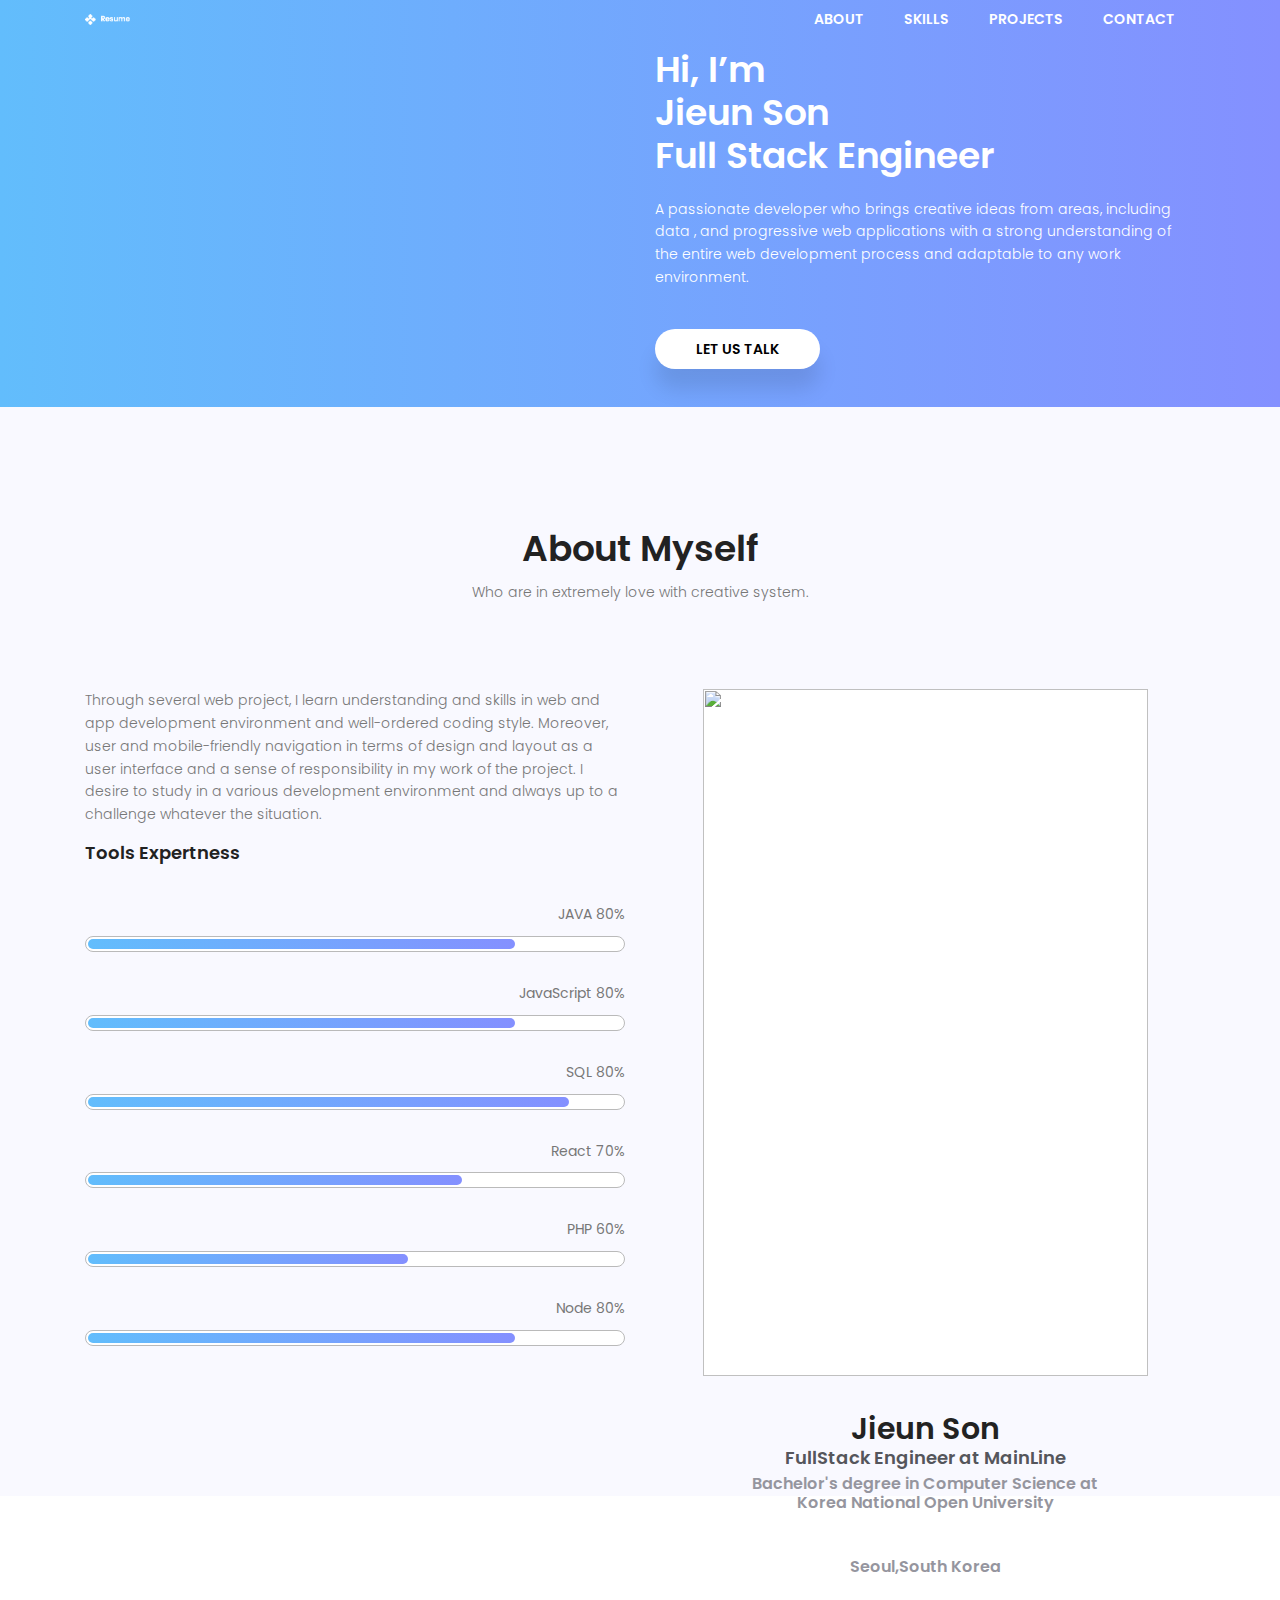
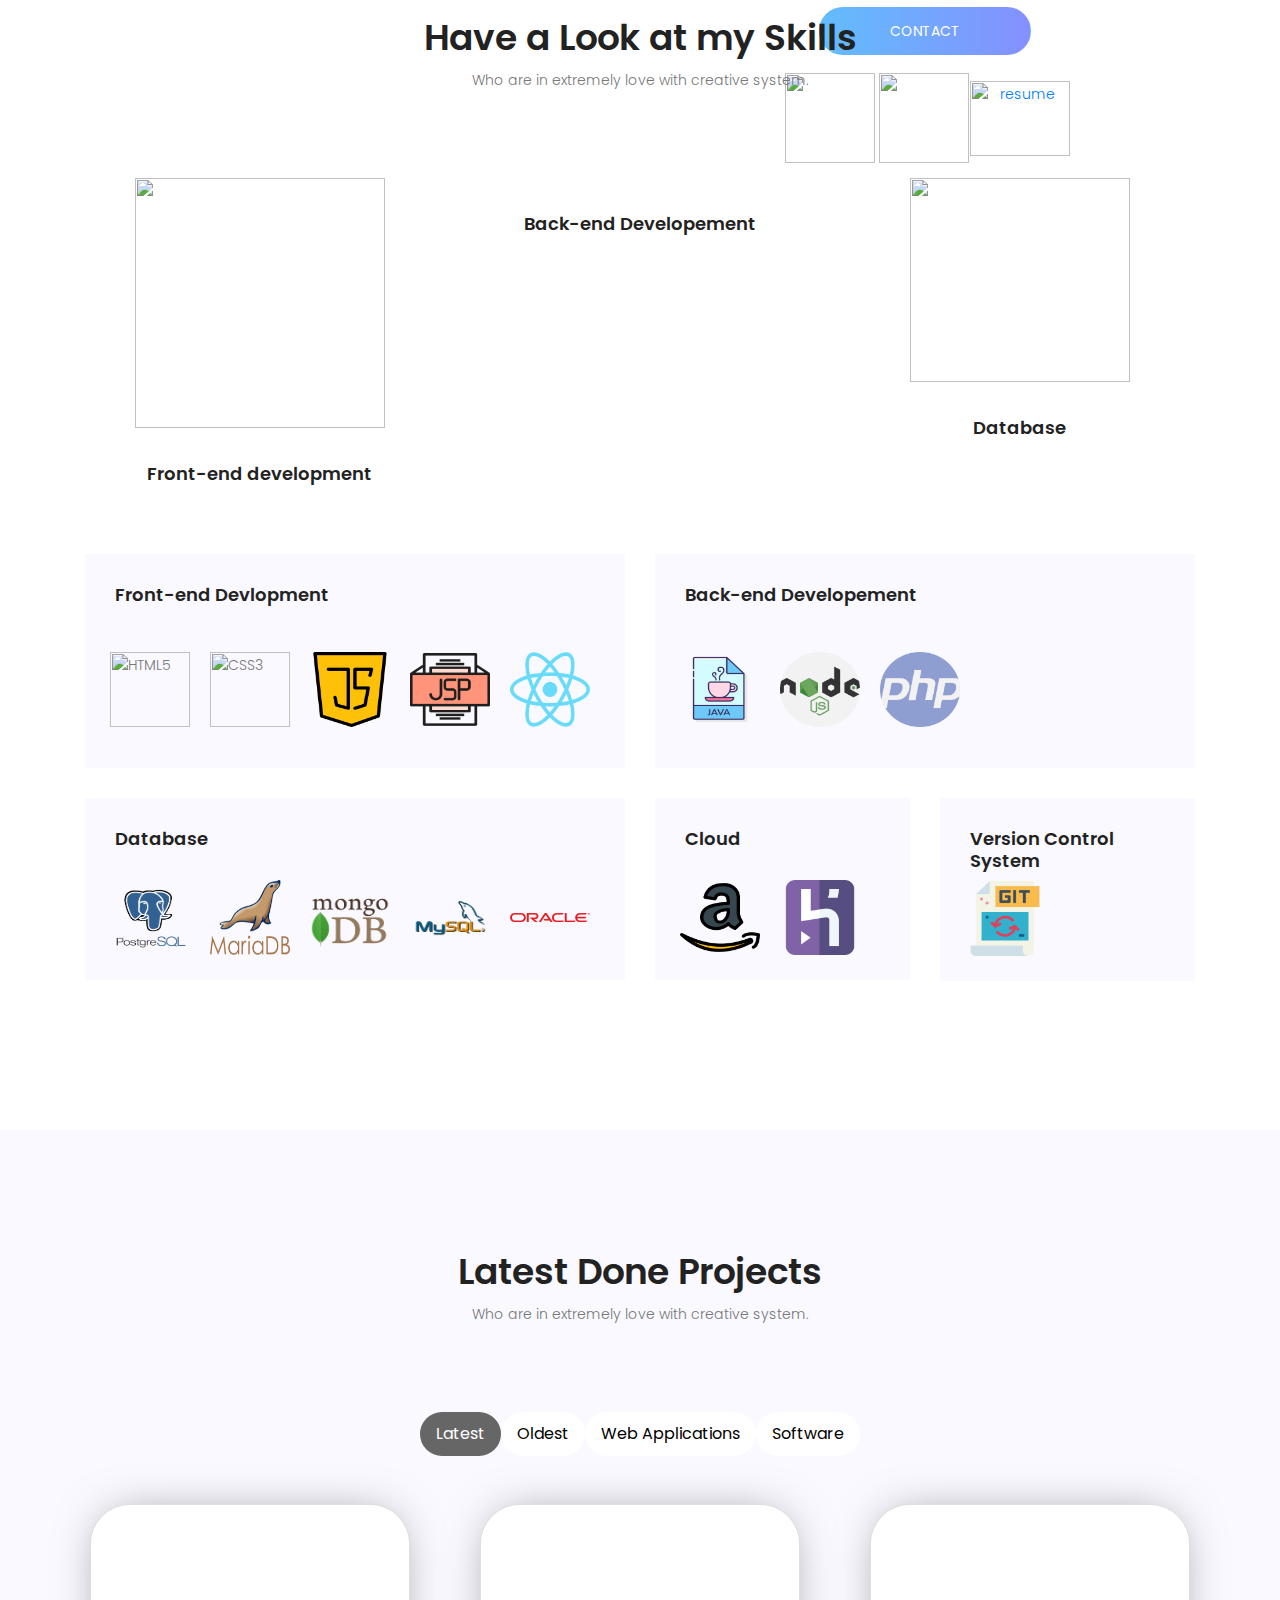
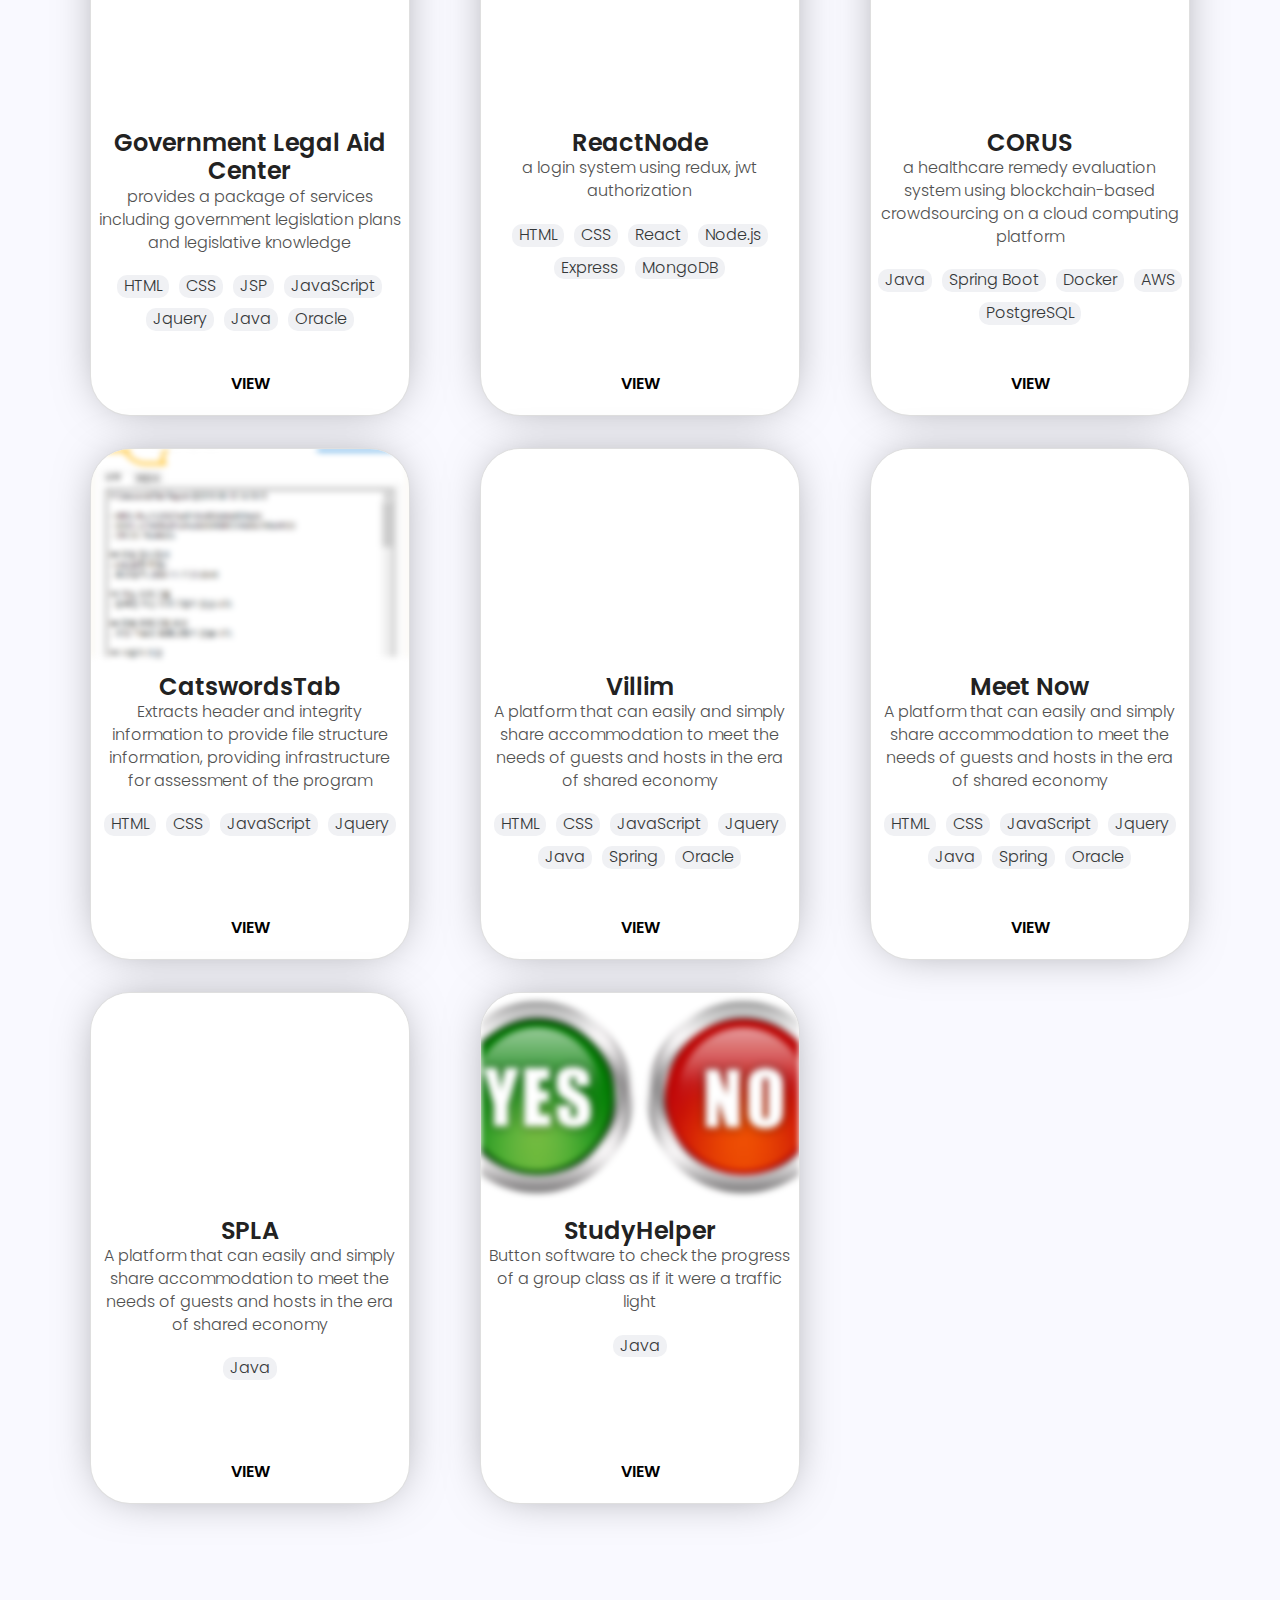
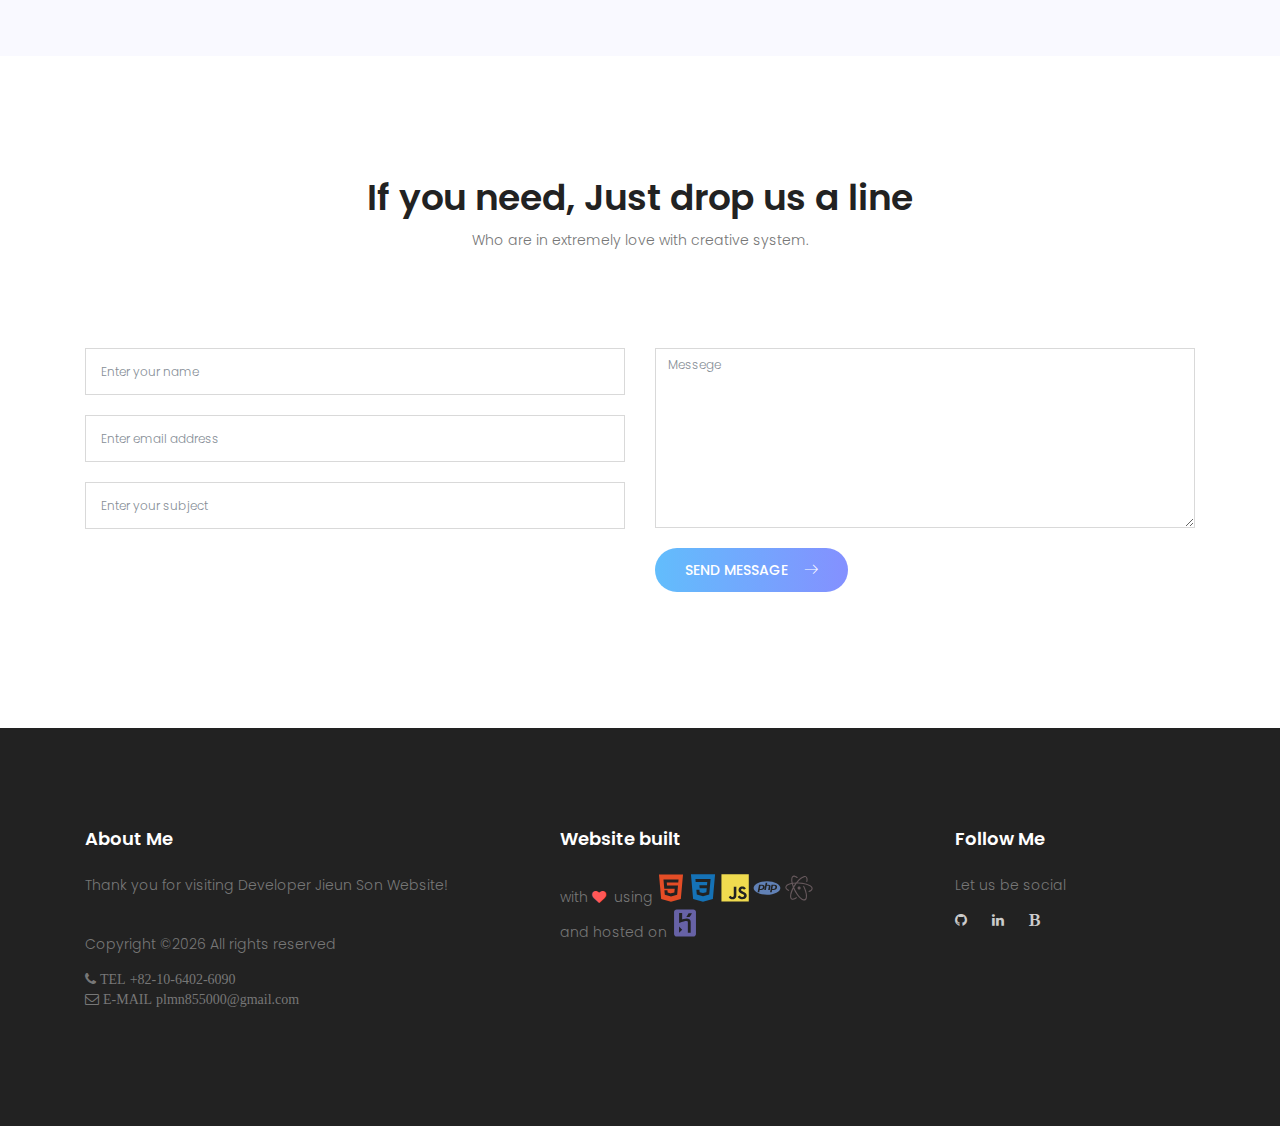
==== commit d32368ce: "project responsive page is changed" ====
--- a/index.html
+++ b/index.html
@@ -202,7 +202,7 @@
 	</section>
 	<!-- End about Area -->
 	<a class="top-link hide" href="" id="js-top" style="display:none;">
-		<img id="pageUpImg" src="img/pageup.png" alt="page up"></svg>
+		<img id="pageUpImg" vlsdd="img-responsive" src="img/pageup.png" alt="page up"></svg>
 	</a>
 
 	<!-- Start service Area -->
@@ -424,7 +424,8 @@
 				<!-- Portfolio Gallery Grid -->
 				<div class="row">
 					<ul class="card-list" id="projects">
-						<div data-date="2020-02-01" class="column webapplication">
+						<div data-date="2020-02-01" class="col-lg-4 col-md-3 column webapplication" >
+
 							<li class="card">
 								<a class="card-image" href="https://www.lawmaking.go.kr/" target="_blank" style="background-image: url(img/govsupcenter.png);" data-image-full="img/govsupcenter.png">
 									<img src="img/govsupcenter.png" alt="lawmaking" />
@@ -433,8 +434,11 @@
 								<a class="card-description" href="https://www.lawmaking.go.kr/" target="_blank">
 									<h3>Government Legal Aid Center</h3>
 									<p>provides a package of services including government legislation plans and legislative knowledge</p>
-								</a>
-                               <div class="row projectRow">
+
+
+									
+								</a>
+                               <div class="card-body row">
 								<a id="tagBt" class="tagBt" ><span>HTML</span></a>
 								<a id="tagBt" class="tagBt" ><span>CSS</span></a>
 								<a id="tagBt" class="tagBt"><span>JSP</span></a>
@@ -443,13 +447,14 @@
 								<a id="tagBt" class="tagBt" ><span>Java</span></a>
 								<a id="tagBt" class="tagBt" ><span>Oracle</span></a>
 							</div>
-							<div class="viewBtDiv">
-								<a id="viewBt" class="header-btn btn" href="https://www.lawmaking.go.kr/"  target="_blank" ><span>VIEW</span></a>
-							</div>
+							 <div class="row card-action"> 
+								<a class="viewBt header-btn btn" href="https://www.lawmaking.go.kr/"  target="_blank" ><span>VIEW</span></a>
+							</div> 
 							</li>
 						</div>
-
-						<div data-date="2019-12-31" class="column webapplication">
+					
+
+						<div data-date="2019-12-31" class="col-lg-4 col-md-3 column webapplication">
 							<li class="card">
 								<a class="card-image" href="https://github.com/JieunSon96/express" target="_blank" style="background-image: url(img/reactNode.png);" data-image-full="img/reactNode.png">
 									<img src="https://github.com/JieunSon96/express" alt="CORUS" />
@@ -459,7 +464,7 @@
 									<p>a login system using redux, jwt authorization</p>
 								</a>
 
-								<div class="row projectRow">
+								<div class="card-body row">
 									<a id="tagBt" class="tagBt" ><span>HTML</span></a>
 									<a id="tagBt" class="tagBt" ><span>CSS</span></a>
 									<a id="tagBt" class="tagBt"><span>React</span></a>
@@ -467,13 +472,13 @@
 									<a id="tagBt" class="tagBt" ><span>Express</span></a>
 									<a id="tagBt" class="tagBt" ><span>MongoDB</span></a>						
 								</div>
-								<div class="viewBtDiv">
-									<a id="viewBt" class="header-btn btn" href="https://github.com/JieunSon96/express"  target="_blank" ><span>VIEW</span></a>
+								<div class="row card-action">
+									<a class="viewBt header-btn btn" href="https://github.com/JieunSon96/express"  target="_blank" ><span>VIEW</span></a>
 								</div>
 							</li>
 						</div>
 
-						<div data-date="2019-08-31" class="column webapplication">
+						<div data-date="2019-08-31" class="col-lg-4 col-md-3 column webapplication">
 							<li class="card">
 								<a class="card-image" href="https://corus.kaist.edu/" target="_blank" style="background-image: url(img/corus.png);" data-image-full="img/corus.png">
 									<img src="https://placeimg.com/640/480/animals" alt="CORUS" />
@@ -483,20 +488,20 @@
 									<p>a healthcare remedy evaluation system using blockchain-based crowdsourcing on a cloud computing platform</p>
 								</a>
 
-								<div class="row projectRow">
+								<div class="card-body row">
 									<a id="tagBt" class="tagBt" ><span>Java</span></a>
 									<a id="tagBt" class="tagBt" ><span>Spring Boot</span></a>
 									<a id="tagBt" class="tagBt"><span>Docker</span></a>
 									<a id="tagBt" class="tagBt"><span>AWS</span></a>
 									<a id="tagBt" class="tagBt" ><span>PostgreSQL</span></a>						
 								</div>
-								<div class="viewBtDiv"> 
-									<a id="viewBt" class="header-btn btn" href="https://www.lawmaking.go.kr/"  target="_blank" ><span>VIEW</span></a>
+								<div class="row card-action"> 
+									<a class="viewBt header-btn btn" href="https://www.lawmaking.go.kr/"  target="_blank" ><span>VIEW</span></a>
 								</div>
 							</li>
 						</div>
 
-						<div data-date="2019-07-31" class="column software">
+						<div data-date="2019-07-31" class="col-lg-4 col-md-3 column software">
 							<li class="card">
 								<a class="card-image" href="hhttps://github.com/gnh1201/CatswordsTab" target="_blank" style="background-image: url(img/catwordsTab.png);" data-image-full="img/catwordsTab.png">
 									<img src="https://github.com/gnh1201/CatswordsTab" alt="catwordsTab" />
@@ -506,21 +511,21 @@
 									<p>Extracts header and integrity information to provide file structure information, providing infrastructure for assessment of the program</p>
 								</a>
 
-								<div class="row projectRow">
+								<div class="card-body row">
 									<a id="tagBt" class="tagBt" ><span>HTML</span></a>
 									<a id="tagBt" class="tagBt" ><span>CSS</span></a>
 									<a id="tagBt" class="tagBt" ><span>JavaScript</span></a>
 									<a id="tagBt" class="tagBt"><span>Jquery</span></a>						
 								</div>
-								<div class="viewBtDiv">
-									<a id="viewBt" class="header-btn btn" href="https://github.com/gnh1201/CatswordsTab"  target="_blank" ><span>VIEW</span></a>
+								<div class="row card-action">
+									<a  class="viewBt header-btn btn" href="https://github.com/gnh1201/CatswordsTab"  target="_blank" ><span>VIEW</span></a>
 								</div>
 							</li>
 						</div>
 
 						
 
-						<div data-date="2018-09-04" class="column webapplication">
+						<div data-date="2018-09-04" class="col-lg-4 col-md-3 column webapplication">
 							<li class="card">
 								<a class="card-image" href="https://github.com/JieunSon96/Villim" target="_blank" style="background-image: url(img/villim.png);" data-image-full="img/villim.png">
 									<img src="https://github.com/JieunSon96/Villim" alt="Villim" />
@@ -530,7 +535,7 @@
 									<p>A platform that can easily and simply share accommodation to meet the needs of guests and hosts in the era of shared economy</p>
 								</a>
 
-								<div class="row projectRow">
+								<div class="card-body row">
 									<a id="tagBt" class="tagBt" ><span>HTML</span></a>
 									<a id="tagBt" class="tagBt" ><span>CSS</span></a>
 									<a id="tagBt" class="tagBt"><span>JavaScript</span></a>
@@ -539,13 +544,13 @@
 									<a id="tagBt" class="tagBt" ><span>Spring</span></a>
 									<a id="tagBt" class="tagBt" ><span>Oracle</span></a>							
 								</div>
-								<div class="viewBtDiv">
-									<a id="viewBt" class="header-btn btn" href="https://www.lawmaking.go.kr/"  target="_blank" ><span>VIEW</span></a>
+								<div class="row card-action">
+									<a class="viewBt header-btn btn" href="https://www.lawmaking.go.kr/"  target="_blank" ><span>VIEW</span></a>
 								</div>
 							</li>
 						</div>
 
-						<div data-date="2018-06-28" class="column webapplication">
+						<div data-date="2018-06-28" class="col-lg-4 col-md-3 column webapplication">
 							<li class="card">
 								<a class="card-image" href="alert('MeetNow');" target="_blank" style="background-image: url(img/meetNow.png);" data-image-full="img/meetNow.png">
 									<img src="https://github.com/JieunSon96/Villim" alt="MeetNow" />
@@ -555,7 +560,7 @@
 									<p>A platform that can easily and simply share accommodation to meet the needs of guests and hosts in the era of shared economy</p>
 								</a>
 
-								<div class="row projectRow">
+								<div class="card-body row">
 									<a id="tagBt" class="tagBt" ><span>HTML</span></a>
 									<a id="tagBt" class="tagBt" ><span>CSS</span></a>
 									<a id="tagBt" class="tagBt"><span>JavaScript</span></a>
@@ -564,13 +569,13 @@
 									<a id="tagBt" class="tagBt" ><span>Spring</span></a>
 									<a id="tagBt" class="tagBt" ><span>Oracle</span></a>							
 								</div>
-								<div class="viewBtDiv">
-									<a id="viewBt" class="header-btn btn" href="https://www.lawmaking.go.kr/"  target="_blank" ><span>VIEW</span></a>
+								<div class="row card-action">
+									<a  class="viewBt header-btn btn" href="https://www.lawmaking.go.kr/"  target="_blank" ><span>VIEW</span></a>
 								</div>
 							</li>
 						</div>
 
-						<div data-date="2018-06-28" class="column software">
+						<div data-date="2018-06-28" class="col-lg-4 col-md-3 column software">
 							<li class="card">
 								<a class="card-image" href="" target="_blank" style="background-image: url(img/SPLA.png);" data-image-full="img/SPLA.png">
 									<img src="https://www.youtube.com/watch?v=ah0VsdfVNAE" alt="SPLA" />
@@ -580,11 +585,31 @@
 									<p>A platform that can easily and simply share accommodation to meet the needs of guests and hosts in the era of shared economy</p>
 								</a>
 
-								<div class="row projectRow">
+								<div class="card-body row">
 									<a id="tagBt" class="tagBt" ><span>Java</span></a>								
 								</div>
-								<div class="viewBtDiv">
-									<a id="viewBt" class="header-btn btn" href="https://www.youtube.com/watch?v=ah0VsdfVNAE"  target="_blank" ><span>VIEW</span></a>
+								<div class="row card-action">
+									<a  class="viewBt header-btn btn" href="https://www.youtube.com/watch?v=ah0VsdfVNAE"  target="_blank" ><span>VIEW</span></a>
+								</div>
+							</li>
+						</div>
+
+
+						<div data-date="2018-06-28" class="col-lg-4 col-md-3 column software">
+							<li class="card">
+								<a class="card-image" href="" target="_blank" style="background-image: url(img/yesnoBt.jpeg);" data-image-full="img/yesnoBt.jpeg">
+									<img src="" alt="StudyHelper" />
+								</a>
+								<a class="card-description" href="" target="_blank">
+									<h3>StudyHelper</h3>
+									<p>Button software to check the progress of a group class as if it were a traffic light</p>
+								</a>
+
+								<div class="card-body row">
+									<a id="tagBt" class="tagBt" ><span>Java</span></a>								
+								</div>
+								<div class="row card-action">
+									<a  class="viewBt header-btn btn" href=""  target="_blank" ><span>VIEW</span></a>
 								</div>
 							</li>
 						</div>
--- a/css/profile.css
+++ b/css/profile.css
@@ -145,12 +145,21 @@
 }
 
 #viewBt{
-  margin-bottom: 0.5rem;
-  margin-top:0.5rem;
+  /* margin-bottom: 0.5rem;
+  margin-top:0.5rem; */
+  /* box-shadow: none;
+  border:none;
+  margin-right:0px !important; */
+  /* padding-top:6px; */
+  /* height:2rem; */
+}
+
+.viewBt{
   box-shadow: none;
   border:none;
-  padding-top:6px;
-  height:2rem;
+  margin-right:0rem !important;
+  justify-content: center;
+  
 }
 
 #viewBt:hover{
@@ -172,10 +181,28 @@
   margin-left:20px !important; 
   margin-right:5px !important;
 }
+
+.card-body{
+justify-content: center !important;
+padding-left:20px !important;
+padding-right:20px !important;
+padding:0px 13px !important;
+
+}
+
+.card-action{
+  justify-content: center;
+  padding:1px !important;
+  margin-left:1;
+  margin-right:1;
+  position: absolute;
+  width:100%;
+  bottom:8px;
+}
 /* Lazy Load Styles */
 .card-image {
 	display: block;
-	min-height: 15rem; /* layout hack */
+	min-height: 13rem; /* layout hack */
 	background: #fff center center no-repeat;
 	background-size: cover;
 	filter: blur(3px); /* blur the lowres image */
@@ -252,9 +279,15 @@
 /* Create three equal columns that floats next to each other */
 .column {
   float: left;
-  width: 24rem;
   display: none; /* Hide all elements by default */
-}
+  /* width: 24rem;
+  position: relative !important;
+  width:100% !important;
+  padding-left:15px !important;
+  padding-right:15px !important; */
+
+}
+
 
 /* Clear floats after rows */
 .row:after {
@@ -286,11 +319,10 @@
   background-color: white;
   cursor: pointer;
   border-radius: 3.25rem !important;
-  margin-right:1rem !important;
 }
 
 .btn:hover {
-  background-color: #ddd;
+  background-color: #62bdfc;
 }
 
 .btn.active {
--- a/css/profile.css
+++ b/css/profile.css
@@ -145,12 +145,21 @@
 }
 
 #viewBt{
-  margin-bottom: 0.5rem;
-  margin-top:0.5rem;
+  /* margin-bottom: 0.5rem;
+  margin-top:0.5rem; */
+  /* box-shadow: none;
+  border:none;
+  margin-right:0px !important; */
+  /* padding-top:6px; */
+  /* height:2rem; */
+}
+
+.viewBt{
   box-shadow: none;
   border:none;
-  padding-top:6px;
-  height:2rem;
+  margin-right:0rem !important;
+  justify-content: center;
+  
 }
 
 #viewBt:hover{
@@ -172,10 +181,28 @@
   margin-left:20px !important; 
   margin-right:5px !important;
 }
+
+.card-body{
+justify-content: center !important;
+padding-left:20px !important;
+padding-right:20px !important;
+padding:0px 13px !important;
+
+}
+
+.card-action{
+  justify-content: center;
+  padding:1px !important;
+  margin-left:1;
+  margin-right:1;
+  position: absolute;
+  width:100%;
+  bottom:8px;
+}
 /* Lazy Load Styles */
 .card-image {
 	display: block;
-	min-height: 15rem; /* layout hack */
+	min-height: 13rem; /* layout hack */
 	background: #fff center center no-repeat;
 	background-size: cover;
 	filter: blur(3px); /* blur the lowres image */
@@ -252,9 +279,15 @@
 /* Create three equal columns that floats next to each other */
 .column {
   float: left;
-  width: 24rem;
   display: none; /* Hide all elements by default */
-}
+  /* width: 24rem;
+  position: relative !important;
+  width:100% !important;
+  padding-left:15px !important;
+  padding-right:15px !important; */
+
+}
+
 
 /* Clear floats after rows */
 .row:after {
@@ -286,11 +319,10 @@
   background-color: white;
   cursor: pointer;
   border-radius: 3.25rem !important;
-  margin-right:1rem !important;
 }
 
 .btn:hover {
-  background-color: #ddd;
+  background-color: #62bdfc;
 }
 
 .btn.active {
